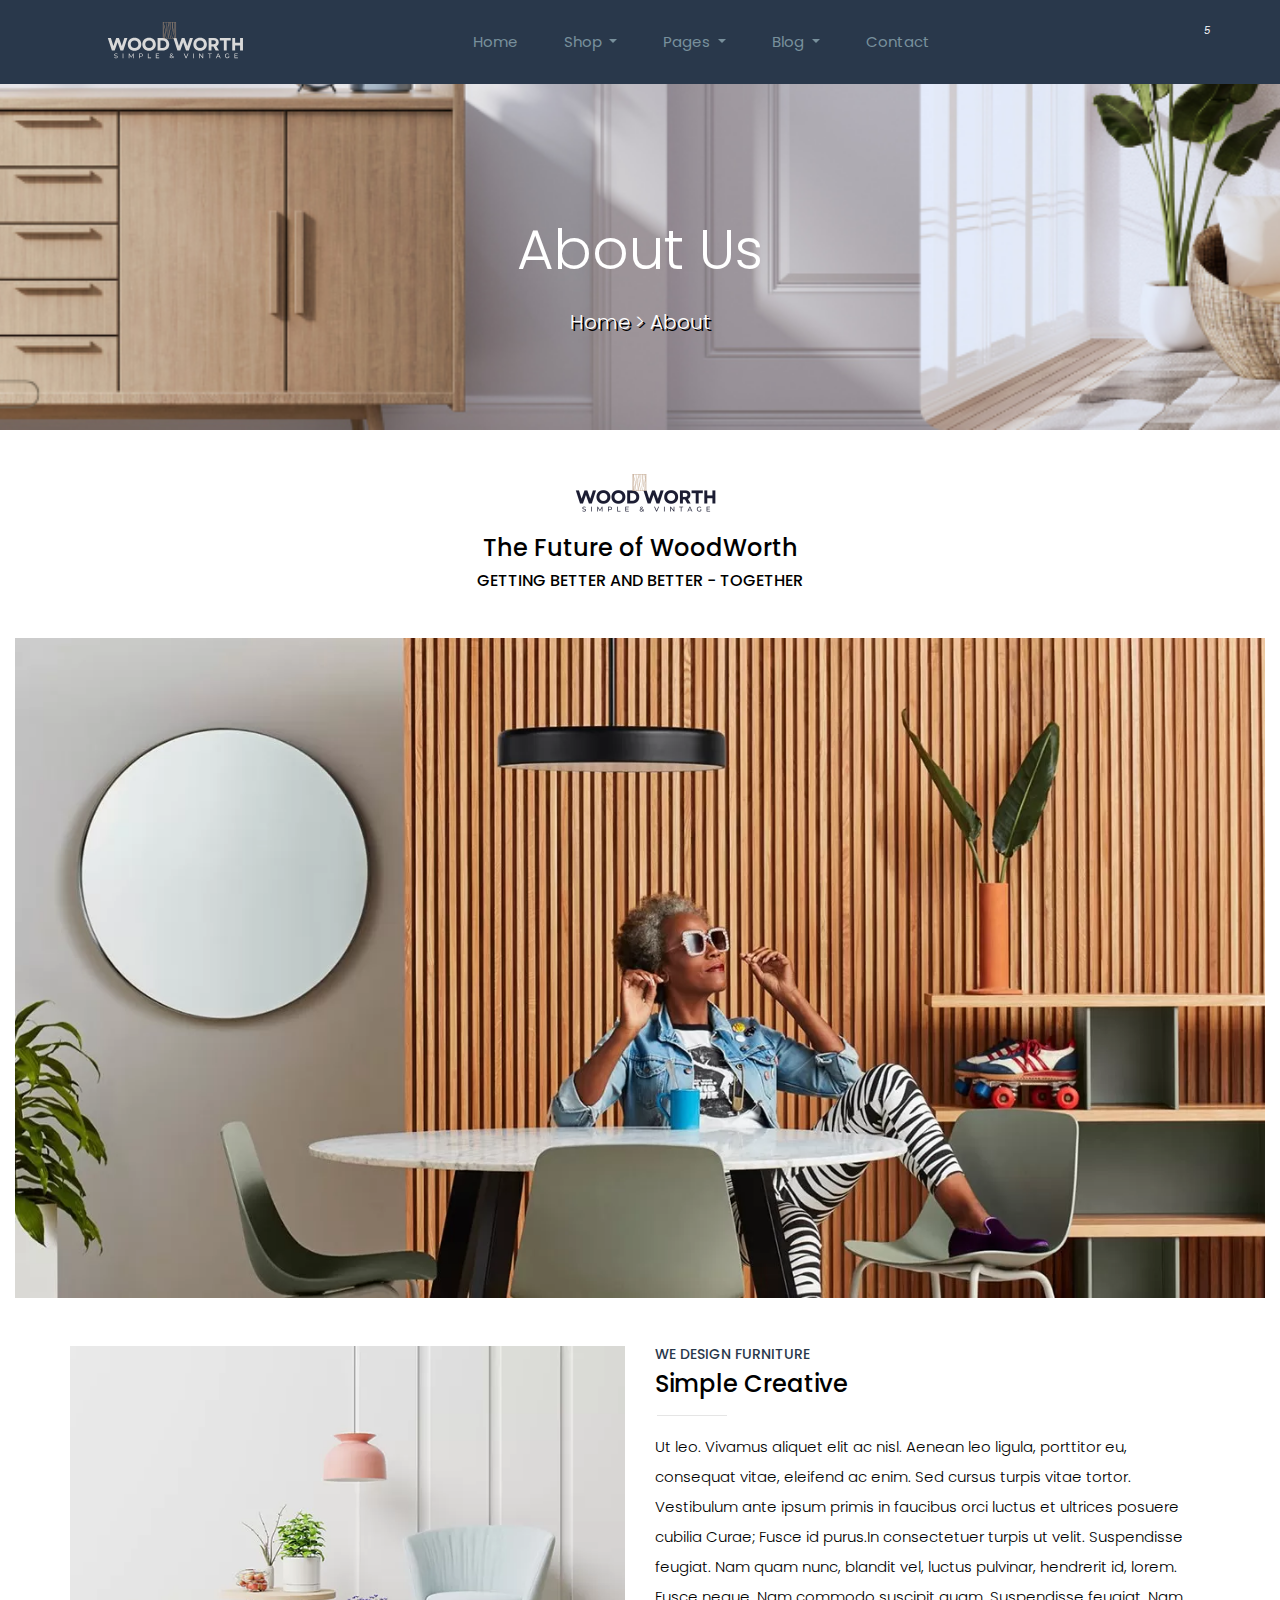
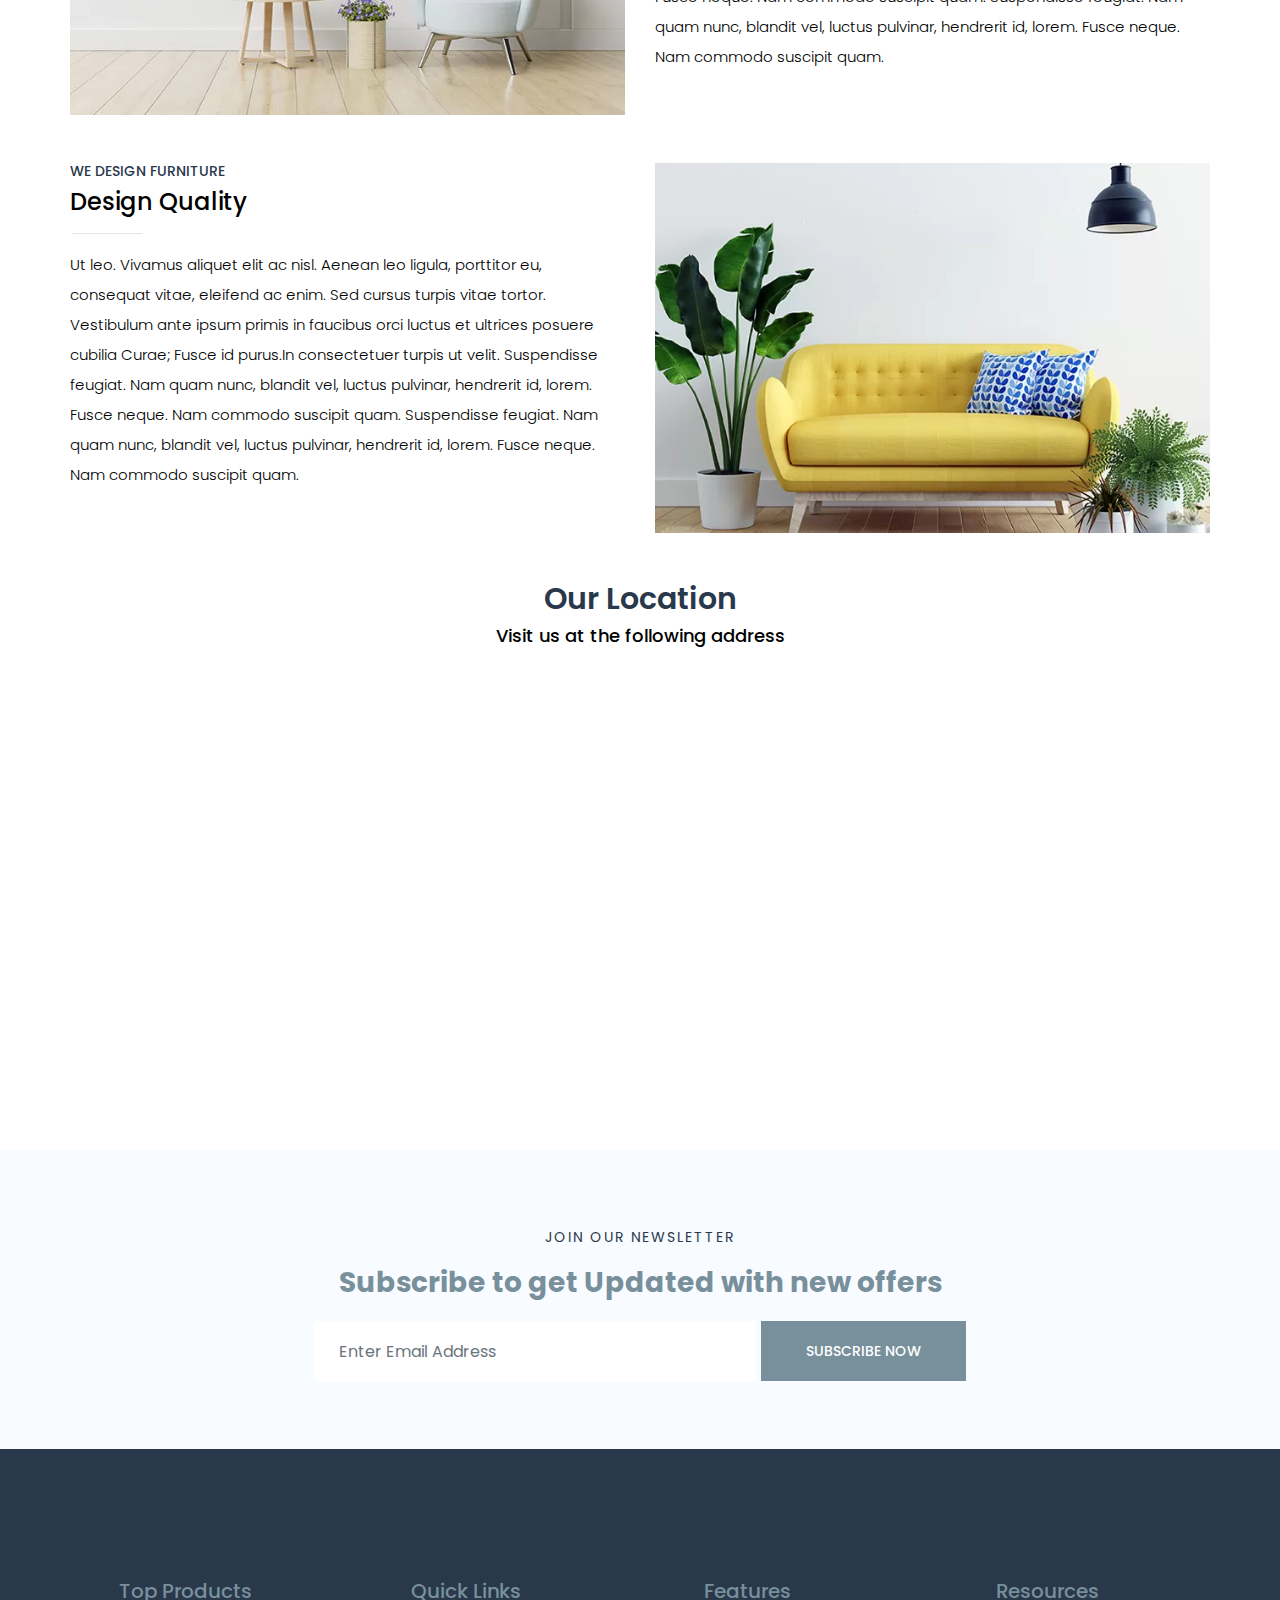
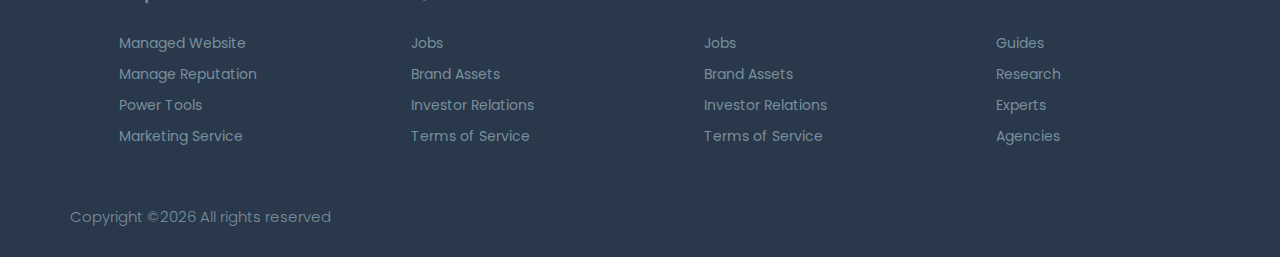
==== about.html @ 153e3b38 "About Page: Made by Mehwish... Css to be cleaned" ====
<!DOCTYPE html>
<html lang="en">
  <head>
    <meta charset="UTF-8" />
    <meta
      name="viewport"
      content="width=device-width, initial-scale=1, shrink-to-fit=no"
    />
    <title>Furni Mart</title>
    <!-- START:: Styles -->
    <link rel="stylesheet" href="assets/css/bootstrap.min.css" />
    <!-- owl carousel CSS -->
    <link rel="stylesheet" href="assets/css/owl.carousel.min.css" />
    <!-- font awesome CSS -->
    <link
      rel="stylesheet"
      href="https://cdnjs.cloudflare.com/ajax/libs/font-awesome/6.4.2/css/all.min.css"
      integrity="sha512-z3gLpd7yknf1YoNbCzqRKc4qyor8gaKU1qmn+CShxbuBusANI9QpRohGBreCFkKxLhei6S9CQXFEbbKuqLg0DA=="
      crossorigin="anonymous"
      referrerpolicy="no-referrer"
    />
    <!-- swiper CSS -->
    <link rel="stylesheet" href="assets/css/slick.css" />
    <!-- style CSS -->
    <link rel="stylesheet" href="assets/css/style.css" />
    <!-- END:: Styles -->
    <style>
      .banner {
        background-image: url('breadcrumb1.png.png');
        background-size: cover;
        color: #fff;
        text-align: center;
        padding: 100px 0;
        width: 100%;
        height: 30vh;
        display: flex;
        flex-direction: column;
        justify-content: center;
      }
  
      .second-banner {
        margin-left: 0;
      }
  
      .second-banner img {
        max-width: 100%;
        height: auto;
      }
  
      .logo {
        max-width: 300px;
        max-height: 200px;
        margin: 20px auto;
      }
  
      .image-hover:hover {
        opacity: 0.8;
        transform: scale(0.95);
        transition: opacity 0.3s ease-in-out, transform 0.3s ease-in-out;
      }
    </style>
  </head>
  <body>
    <!--START::Nav Section-->
    <header class="main_menu home_menu">
      <div class="container">
        <div class="row align-items-center">
          <div class="col-lg-12">
            <nav class="navbar navbar-expand-lg navbar-light">
              <a class="navbar-brand" href="index.html">
                <img src="assets/images/logo.svg" alt="logo" />
              </a>
              <button class="navbar-toggler" type="button" data-toggle="collapse"
                data-target="#navbarSupportedContent"
                aria-controls="navbarSupportedContent"
                aria-expanded="false"
                aria-label="Toggle navigation"
              >
                <span class="menu_icon"><i  style="color: #78909c;" class="fas fa-bars"></i></span>
              </button>

              <div
                class="collapse navbar-collapse main-menu-item"
                id="navbarSupportedContent"
              >
                <ul class="navbar-nav">
                  <li class="nav-item">
                    <a class="nav-link" href="index.html">Home</a>
                  </li>
                  <li class="nav-item dropdown">
                    <a
                      class="nav-link dropdown-toggle"
                      href="blog.html"
                      id="navbarDropdown_1"
                      role="button"
                      data-toggle="dropdown"
                      aria-haspopup="true"
                      aria-expanded="false"
                    >
                      Shop
                    </a>
                    <div
                      class="dropdown-menu"
                      aria-labelledby="navbarDropdown_1"
                    >
                      <a class="dropdown-item" href="category.html">
                        shop category</a
                      >
                      <a class="dropdown-item" href="single-product.html"
                        >product details</a
                      >
                    </div>
                  </li>
                  <li class="nav-item dropdown">
                    <a
                      class="nav-link dropdown-toggle"
                      href="blog.html"
                      id="navbarDropdown_3"
                      role="button"
                      data-toggle="dropdown"
                      aria-haspopup="true"
                      aria-expanded="false"
                    >
                      pages
                    </a>
                    <div
                      class="dropdown-menu"
                      aria-labelledby="navbarDropdown_2"
                    >
                      <a class="dropdown-item" href="login.html"> login</a>
                      <a class="dropdown-item" href="tracking.html">tracking</a>
                      <a class="dropdown-item" href="checkout.html"
                        >product checkout</a
                      >
                      <a class="dropdown-item" href="cart.html"
                        >shopping cart</a
                      >
                      <a class="dropdown-item" href="confirmation.html"
                        >confirmation</a
                      >
                      <a class="dropdown-item" href="elements.html">elements</a>
                    </div>
                  </li>
                  <li class="nav-item dropdown">
                    <a
                      class="nav-link dropdown-toggle"
                      href="blog.html"
                      id="navbarDropdown_2"
                      role="button"
                      data-toggle="dropdown"
                      aria-haspopup="true"
                      aria-expanded="false"
                    >
                      blog
                    </a>
                    <div
                      class="dropdown-menu"
                      aria-labelledby="navbarDropdown_2"
                    >
                      <a class="dropdown-item" href="blog.html"> blog</a>
                      <a class="dropdown-item" href="single-blog.html">Single blog</a>
                    </div>
                  </li>

                  <li class="nav-item">
                    <a class="nav-link" href="contact.html">Contact</a>
                  </li>
                </ul>
              </div>
              <div class="hearer_icon d-flex">
                <a id="search_1" href="#"><i style="color: #78909c" class="fa-solid fa-magnifying-glass"></i></a>
                <a href="wishlist.html"><i style="color: #78909c" class="fa-regular fa-heart"></i></a>
                <div class="dropdown cart">
                  <a
                    class="dropdown-toggle"
                    href="cart.html"
                    id="navbarDropdown3"
                    role="button"
                    data-toggle="dropdown"
                    aria-haspopup="true"
                    aria-expanded="false"
                  >
                    <i style="color: #78909c" class="fas fa-cart-plus"></i>
                  </a>
                </div>
              </div>
            </nav>
          </div>
        </div>
      </div>
      <div class="search_input" id="search_input_box">
        <div class="container">
          <form class="d-flex justify-content-between search-inner">
            <input
              type="text"
              class="form-control"
              id="search_input"
              placeholder="Search Here"
            />
            <button type="submit" class="btn"></button>
            <span id="close_search" title="Close Search">
              <i class="fa-solid fa-xmark"></i>
            </span>
          </form>
        </div>
      </div>
    </header>
    <!-- END::Nav Section-->

    <!-- START: Contact Section -->
    <section class="margin-top-responsive">
      <div class="contact-section-header col-lg-12 col-sm-12 mb-4">
        <h2 class="display-4">About Us</h2>
        <p class="lead" style="color: #fff; text-shadow: 2px 2px black;">Home > About</p>
      </div>
    </section>
    <!-- START: Contact Section -->

    <!-- START:: About Section -->
    <section class="about-section mb-5">
      <!-- Logo -->
      <div class="container text-center mt-4">
        <img src="assets/images/logo2.png" alt="Logo" class="logo">
        <h3>The Future of WoodWorth</h3>
        <h5>GETTING BETTER AND BETTER - TOGETHER</h5>
      </div>

      <!-- Second Banner Section -->
      <div class="second-banner mt-5 mb-5">
        <div class="container-fluid">
          <!-- Add the "image-hover" class to the images you want to have the hover effect -->
          <img src="assets/images/about1-1.jpg.webp" class="image-hover">
        </div>
      </div>

      <!-- New Section with Picture on the Left and Content on the Right -->
      <div class="container mt-5 mb-5">
        <div class="row">
          <div class="col-md-6">
            <!-- "image-hover" class to the images you want to have the hover effect -->
            <img src="assets/images/about1-2-1.jpg.webp" alt="Picture" class="img-fluid image-hover">
          </div>
          <div class="col-md-6">
            <h6 style="color: #29384B;">WE DESIGN FURNITURE</h6>
            <h3>Simple Creative</h3>
            <hr style="color: black; width: 5em; margin-left: 2px; font-weight: bold;">
            <p>Ut leo. Vivamus aliquet elit ac nisl. Aenean leo ligula, porttitor eu, consequat vitae, eleifend ac enim.
              Sed cursus turpis vitae tortor. Vestibulum ante ipsum primis in faucibus orci luctus et ultrices posuere
              cubilia Curae; Fusce id purus.In consectetuer turpis ut velit. Suspendisse feugiat. Nam quam nunc, blandit
              vel, luctus pulvinar, hendrerit id, lorem. Fusce neque. Nam commodo suscipit quam.

              Suspendisse feugiat. Nam quam nunc, blandit vel, luctus pulvinar, hendrerit id, lorem. Fusce neque. Nam
              commodo suscipit quam.</p>
          </div>
        </div>
      </div>

      <!-- Third Content Section -->
      <div class="container mt-7 mb-7">
        <div class="row">
          <div class="col-md-6">
            <h6 style="color: #29384B;">WE DESIGN FURNITURE</h6>
            <h3>Design Quality</h3>
            <hr style="color: black; width: 5em; margin-left: 2px; font-weight: bold;">
            <p>Ut leo. Vivamus aliquet elit ac nisl. Aenean leo ligula, porttitor eu, consequat vitae, eleifend ac enim.
              Sed cursus turpis vitae tortor. Vestibulum ante ipsum primis in faucibus orci luctus et ultrices posuere
              cubilia Curae; Fusce id purus.In consectetuer turpis ut velit. Suspendisse feugiat. Nam quam nunc, blandit
              vel, luctus pulvinar, hendrerit id, lorem. Fusce neque. Nam commodo suscipit quam.
    
              Suspendisse feugiat. Nam quam nunc, blandit vel, luctus pulvinar, hendrerit id, lorem. Fusce neque. Nam
              commodo suscipit quam.</p>
          </div>
          <div class="col-md-6">
            <!-- Add the "image-hover" class to the images you want to have the hover effect -->
            <img src="assets/images/about1-3.jpg.webp" alt="Picture" class="img-fluid image-hover">
          </div>
        </div>
      </div>

      <!-- Fourth Content Section (Map Section) -->
      <div class="container mt-5 mb-5">
        <div class="row">
          <div class="col-md-12 text-center">
            <h2 style="color: #29384B;">Our Location</h2>
            <h4>Visit us at the following address</h4>
          </div>
        </div>
        <div class="row mt-3">
          <div class="col-md-6 mb-4">
            <iframe
              src="https://www.google.com/maps/embed?pb=!1m18!1m12!1m3!1d4967.865308490466!2d-0.024290844705197046!3d51.496103327804384!2m3!1f0!2f0!3f0!3m2!1i1024!2i768!4f13.1!3m3!1m2!1s0x487602c0671641a1%3A0x266a92454825f03e!2s10%2C%2016%20Tiller%20Rd%2C%20London%20E14%208PX%2C%20UK!5e0!3m2!1sen!2s!4v1701078741032!5m2!1sen!2s"
              width="100%" height="400" style="border:0;" allowfullscreen="" loading="lazy"
              referrerpolicy="no-referrer-when-downgrade"></iframe>
          </div>
          <div class="col-md-6 mb-4">
            <iframe
              src="https://www.google.com/maps/embed?pb=!1m18!1m12!1m3!1d4967.865308490466!2d-0.024290844705197046!3d51.496103327804384!2m3!1f0!2f0!3f0!3m2!1i1024!2i768!4f13.1!3m3!1m2!1s0x487602c0671641a1%3A0x266a92454825f03e!2s10%2C%2016%20Tiller%20Rd%2C%20London%20E14%208PX%2C%20UK!5e0!3m2!1sen!2s!4v1701078741032!5m2!1sen!2s"
              width="100%" height="400" style="border:0;" allowfullscreen="" loading="lazy"
              referrerpolicy="no-referrer-when-downgrade"></iframe>
          </div>
        </div>
      </div>

    </section>
    <!-- END:: About Section -->

    <!-- START:: News Letter -->
    <section class="subscribe_area">
      <div class="container">
          <div class="row justify-content-center">
              <div class="col-lg-7">
                  <div class="subscribe_area_text text-center">
                      <h5>Join Our Newsletter</h5>
                      <h2>Subscribe to get Updated with new offers</h2>
                      <div class="input-group newsletter-container">
                          <input type="text" class="form-control newsletter-input" placeholder="enter email address" aria-label="Recipient's username" aria-describedby="basic-addon2" style="color: black;">
                          <div class="input-group-append newsletter-btn">
                              <a href="#" id="basic-addon2">Subscribe now</a>
                          </div>
                      </div>
                  </div>
              </div>
          </div>
      </div>
    </section>
    <!-- END:: News Letter -->
    
    <!-- START:: Footer -->
    <footer class="footer_part">
        <div class="container">
            <div class="row justify-content-around">
                <div class="col-lg-2 col-md-4 col-sm-6">
                    <div class="single_footer_part">
                        <h4>Top Products</h4>
                        <ul class="list-unstyled">
                            <li><a href="">Managed Website</a></li>
                            <li><a href="">Manage Reputation</a></li>
                            <li><a href="">Power Tools</a></li>
                            <li><a href="">Marketing Service</a></li>
                        </ul>
                    </div>
                </div>
                <div class="col-lg-2 col-md-4 col-sm-6">
                    <div class="single_footer_part">
                        <h4>Quick Links</h4>
                        <ul class="list-unstyled">
                            <li><a href="">Jobs</a></li>
                            <li><a href="">Brand Assets</a></li>
                            <li><a href="">Investor Relations</a></li>
                            <li><a href="">Terms of Service</a></li>
                        </ul>
                    </div>
                </div>
                <div class="col-lg-2 col-md-4 col-sm-6">
                    <div class="single_footer_part">
                        <h4>Features</h4>
                        <ul class="list-unstyled">
                            <li><a href="">Jobs</a></li>
                            <li><a href="">Brand Assets</a></li>
                            <li><a href="">Investor Relations</a></li>
                            <li><a href="">Terms of Service</a></li>
                        </ul>
                    </div>
                </div>
                <div class="col-lg-2 col-md-4 col-sm-6">
                    <div class="single_footer_part">
                        <h4>Resources</h4>
                        <ul class="list-unstyled">
                            <li><a href="">Guides</a></li>
                            <li><a href="">Research</a></li>
                            <li><a href="">Experts</a></li>
                            <li><a href="">Agencies</a></li>
                        </ul>
                    </div>
                </div>
                
            </div>
            
        </div>
        <div class="copyright_part">
            <div class="container">
                <div class="row">
                    <div class="col-lg-8">
                        <div class="copyright_text">
                            <P>Copyright &copy;<script>document.write(new Date().getFullYear());</script> All rights reserved</P>
                        </div>
                    </div>
                    <div class="col-lg-4 col-md-4">
                        <div class="footer_icon social_icon">
                            <ul class="list-unstyled">
                                <li><a href="#" class="single_social_icon"><i class="fab fa-facebook-f"></i></a></li>
                                <li><a href="#" class="single_social_icon"><i class="fab fa-twitter"></i></a></li>
                                <li><a href="#" class="single_social_icon"><i class="fas fa-globe"></i></a></li>
                            </ul>
                        </div>
                    </div>
                </div>
            </div>
        </div>
    </footer>
    <!-- END:: Footer -->

    <!-- START:: JS -->
    <script src="assets/js/jquery-1.12.1.min.js"></script>
    <!-- popper js -->
    <script src="assets/js/popper.min.js"></script>
    <!-- bootstrap js -->
    <script src="assets/js/bootstrap.min.js"></script>
    <!-- easing js -->
    <script src="assets/js/jquery.magnific-popup.js"></script>
    <!-- particles js -->
    <script src="assets/js/owl.carousel.min.js"></script>
    <script src="assets/js/jquery.nice-select.min.js"></script>
    <!-- slick js -->
    <script src="assets/js/slick.min.js"></script>
    <script src="assets/js/jquery.counterup.min.js"></script>
    <script src="assets/js/jquery.ajaxchimp.min.js"></script>
    <script src="assets/js/jquery.form.js"></script>
    <script src="assets/js/jquery.validate.min.js"></script>
    <!-- custom js -->
    <script src="assets/js/custom.js"></script>

    <script src="https://cdn.jsdelivr.net/npm/@popperjs/core@2.11.8/dist/umd/popper.min.js" integrity="sha384-I7E8VVD/ismYTF4hNIPjVp/Zjvgyol6VFvRkX/vR+Vc4jQkC+hVqc2pM8ODewa9r" crossorigin="anonymous" ></script>
    <script src="https://cdn.jsdelivr.net/npm/bootstrap@5.3.2/dist/js/bootstrap.min.js" integrity="sha384-BBtl+eGJRgqQAUMxJ7pMwbEyER4l1g+O15P+16Ep7Q9Q+zqX6gSbd85u4mG4QzX+" crossorigin="anonymous" ></script>
    
    <script src="https://code.jquery.com/jquery-3.6.4.min.js"></script>
    <!-- END:: JS -->
  </body>
</html>
---- assets/css/style.css ----
@import url("https://fonts.googleapis.com/css?family=Poppins:300,400,500,600,700,800&display=swap");

*{
  margin: 0;
  padding: 0;
  box-sizing: border-box;
}
/* START: My Styles */
:root {
  --textColor: #78909c;
  --bgColor: #29384B;
}

html, body{
  overflow-x: hidden;
}
i {
  color: var(--textColor);
}

.slider-banner-btn:hover {
  background-color: var(--textColor);
  color: white;
}

.mycrousel {
  margin-top: 80px;
}

.slider-banner-btn {
  color: var(--textColor);
  border: 1px solid var(--textColor);
  padding: 15px 5px;
}

.slider-banner-btn-div {
  position: absolute;
  top: 62%;
  left: 8.5%;
  transform: translate(-50%, -50%);
}

.offer_text h2{
  color: var(--textColor);
}

/* START: connect us */

.u-layout-row{
  width: 100%;
  display: flex;
  justify-content: space-evenly;
  gap: 8px;
  padding: 70px 0;
  flex-wrap: wrap;
}

.home-connect {
  background-image: url(https://websitedemos.net/furniture-store-04/wp-content/uploads/sites/155/2021/01/footer-bg.jpg);
  padding: 80px 30px;
}

.home-connect h3 {
    font-size: 21px;
    color: white;
    font-weight: 400;
    margin-bottom: 1em;
    line-height: 1.5;
    text-align: center;  
}

.connections {
    display: flex;
    justify-content: center;
    gap: 8px;
    flex-wrap: wrap;
  }

  .connect-button {
        padding: 13px;
        background-color: #78909C;
        color: white;
        border: 0;
        outline: 0;
        flex-wrap: wrap;
  }

  .connect-button:hover {
            background-color: #607d8b;
  }
/* END: connect us */

/* .carousel-inner .carousel-item {
  transition: -webkit-transform 3s ease;
  transition: transform 3s ease;
  transition: transform 3s ease, -webkit-transform 3s ease;
} */

.sales-banners-section{
  padding: 10px 0;
  display: flex;
  gap: 2rem;
  justify-content: center;
  flex-wrap: wrap;
}

.sales-carousel{
  background-color: transparent;
  color: transparent;
}

.newsletter-btn{
  display: flex;
  justify-content: center;
  align-items: center;
  margin-left: 5px;
}
.newsletter-btn a{
  cursor: pointer;
  height: 60px;
  padding: 20px 45px;
  border: 0px solid transparent;
  background-color: var(--textColor);
  color: #fff;
  font-size: 14px;
  font-weight: 500;
  text-transform: uppercase;
}

@media (max-width: 1024px){
  .slider-banner-btn {
    padding: 15px 5px;
  }
  
  .slider-banner-btn-div {
    position: absolute;
    top: 62%;
    left: 10%;
    transform: translate(-50%, -50%);
  }

  .carousel-inner .carousel-item {
    transition: -webkit-transform 5s ease;
    transition: transform 5s ease;
    transition: transform 5s ease, -webkit-transform 5s ease;
  }
}

@media (max-width: 991px) {
  .mycrousel {
    margin-top: 70px;
  }
}

@media (max-width: 768px) {
  .mycrousel {
    margin-top: 60px;
  }
  
  .slider-banner-btn-div {
    position: absolute;
    top: 64%;
    left: 11%;
    transform: translate(-50%, -50%);
  }

  .main-menu-item{
    margin-top: -3px;
  }
}

@media (max-width: 698px) {
  
  .slider-banner-btn {
    padding: 10px;
  }
}

@media (max-width: 425px) {
  .slider-banner-btn {
    font-size: 12px;
    padding: 5px 5px;
  }
  
  .slider-banner-btn-div {
    position: absolute;
    top: 65%;
    left: 15%;
    transform: translate(-50%, -50%);
  }

  .carousel-inner .carousel-item {
    transition: -webkit-transform 7s ease;
    transition: transform 7s ease;
    transition: transform 7s ease, -webkit-transform 7s ease;
  }

  .offer_img{
    display: flex;
    justify-content: center;
  }

  .offer_img img{
    width: 70%;
  }

  .newsletter-btn{
    display: flex;
    justify-content: center;
    align-items: center;
    margin-top: 10px !important;
  }

  .newsletter-btn a{
    cursor: pointer;
    height: 40px;
    padding: 14px 25px;
    background-color: var(--textColor);
    color: #fff;
    font-size: 11px;
    font-weight: 500;
    text-transform: uppercase;
  }

  .newsletter-input{
    height: 45px !important;
    font-size: 15px !important;
  }

  .main-menu-item{
    margin-top: -11px;
  }
}

@media (max-width: 375px){
  .slider-banner-btn-div {
    position: absolute;
    top: 66%;
    left: 16.5%;
    transform: translate(-50%, -50%);
  }
  .sales-banners-section{
    padding: 10px;
  }
  .sales-banners-section >div:nth-of-type(2){
    margin-top: -20px;
  }
  .sales-banners-section >div:nth-of-type(3){
    margin-top: -20px;
  }

}

@media (max-width: 320px) {
  .slider-banner-btn {
    font-size: 10px;
    padding: 5px 5px;
  }
  
  .slider-banner-btn-div {
    position: absolute;
    top: 67%;
    left: 17%;
    transform: translate(-50%, -50%);
  }

  .newsletter-btn{
    display: flex;
    justify-content: center;
    align-items: center;
    margin-top: 10px;
  }
  .newsletter-btn a{
    cursor: pointer;
    height: 40px;
    padding: 14px 30px;
    border-radius: 5px;
    background-color: var(--textColor);
    color: #fff;
    font-size: 11px;
    font-weight: 500;
    text-transform: uppercase;
  }
}

.faq-item h5 button, .card-header h2 button{
  color: var(--textColor);
}

.card-header h2 button{
  font-weight: 700;
}

.collapse p{
  padding: 0 14px;
}

.btn-link {
  color: var(--textColor) !important;
}

.btn-link:hover{
  color: var(--bgColor) !important;
}

/* Checkout page */
.returning-customer{
  border-top: 5px solid var(--textColor);
  background-color: #f7f6f7;
}
.returning-customer a{
  text-decoration: none; 
  color: var(--textColor); 
  font-weight: 700;
}
.returning-customer a:hover{
  text-decoration: none; 
  color: var(--bgColor); 
  font-weight: 700;
}

/* END: My Styles */
/* .btn_2,
.form-contact .form-group .btn_1 i {
  background-image: linear-gradient(16deg, #ff005a 0%, #ff5d2d 64%, #ffba00 100%);
} */


.form-contact .form-group .btn_1 {
  background-image: linear-gradient(to left, #fff 0%, #fff 51%, #fff 100%);
}

body {
  font-family: "Poppins", sans-serif;
  padding: 0;
  margin: 0;
  font-size: 14px;
}


.message_submit_form:focus {
  outline: none;
  color: white;
}


input:hover,
input:focus {
  outline: none !important;
  color: white;
}


.gray_bg {
  background-color: #ecfdff;
}


.section_padding {
  padding: 120px 0px;
}

@media only screen and (min-width: 992px) and (max-width: 1200px) {

  .section_padding {
    padding: 100px 0px;
  }
}

@media only screen and (min-width: 768px) and (max-width: 991px) {

  .section_padding {
    padding: 70px 0px;
  }
}

@media (max-width: 576px) {

  .section_padding {
    padding: 70px 0px;
  }
}

@media only screen and (min-width: 576px) and (max-width: 767px) {

  .section_padding {
    padding: 70px 0px;
  }
}


.single_padding_top {
  padding-top: 140px !important;
}

@media only screen and (min-width: 992px) and (max-width: 1200px) {

  .single_padding_top {
    padding-top: 70px !important;
  }
}

@media only screen and (min-width: 768px) and (max-width: 991px) {

  .single_padding_top {
    padding-top: 70px !important;
  }
}

@media (max-width: 576px) {

  .single_padding_top {
    padding-top: 70px !important;
  }
}

@media only screen and (min-width: 576px) and (max-width: 767px) {

  .single_padding_top {
    padding-top: 100px !important;
  }
}


.padding_top {
  padding-top: 140px;
}

@media only screen and (min-width: 992px) and (max-width: 1200px) {

  .padding_top {
    padding-top: 100px;
  }
}

@media only screen and (min-width: 768px) and (max-width: 991px) {

  .padding_top {
    padding-top: 70px;
  }
}

@media (max-width: 576px) {

  .padding_top {
    padding-top: 70px;
  }
}

@media only screen and (min-width: 576px) and (max-width: 767px) {

  .padding_top {
    padding-top: 70px;
  }
}


a {
  text-decoration: none;
  -webkit-transition: 0.5s;
  transition: 0.5s;
}


a:hover {
  outline: none;
  text-decoration: none;
}


h1,
h2,
h3,
h4,
h5,
h6 {
  color: #000;
  font-family: "Poppins", sans-serif;
  -webkit-transition: 0.5s;
  transition: 0.5s;
}


p {
  font-family: "Poppins", sans-serif;
  line-height: 2;
  font-size: 15px;
  margin-bottom: 0px;
  color: #000;
  font-weight: 300;
}


h2 {
  font-size: 44px;
  line-height: 28px;
  color: #1a1a1a;
  font-weight: 600;
  line-height: 1.222;
}

@media (max-width: 576px) {

  h2 {
    font-size: 22px;
    line-height: 25px;
  }
}

@media only screen and (min-width: 576px) and (max-width: 767px) {

  h2 {
    font-size: 24px;
    line-height: 25px;
  }
}


h3 {
  font-size: 24px;
  line-height: 25px;
}

@media (max-width: 576px) {

  h3 {
    font-size: 20px;
  }
}


h5 {
  font-size: 18px;
  line-height: 22px;
}


img {
  max-width: 100%;
}


a:focus,
.button:focus,
button:focus,
.btn:focus {
  text-decoration: none;
  outline: none;
  box-shadow: none;
  -webkit-transition: 1s;
  transition: 1s;
  color: white;
}


.section_tittle {
  margin-bottom: 80px;
}

@media (max-width: 991px) {

  .section_tittle {
    margin-bottom: 20px;
  }
}

@media only screen and (min-width: 992px) and (max-width: 1200px) {

  .section_tittle {
    margin-bottom: 40px;
  }
}


.section_tittle h2 {
  font-size: 36px;
  color: var(--textColor);
  line-height: 27px;
  font-weight: 700;
  position: relative;
  margin-bottom: 28px;
}

@media (max-width: 576px) {

  .section_tittle h2 {
    font-size: 25px;
    line-height: 35px;
    margin-bottom: 15px;
  }
}

@media only screen and (min-width: 576px) and (max-width: 767px) {

  .section_tittle h2 {
    font-size: 25px;
    line-height: 35px;
    margin-bottom: 15px;
  }
}

@media only screen and (min-width: 768px) and (max-width: 991px) {

  .section_tittle h2 {
    font-size: 30px;
    line-height: 40px;
    margin-bottom: 15px;
  }
}

@media only screen and (min-width: 992px) and (max-width: 1200px) {

  .section_tittle h2 {
    font-size: 35px;
    line-height: 40px;
  }
}


.section_tittle p {
  color: #556172;
  text-transform: capitalize;
  line-height: 30px;
  font-family: "Poppins", sans-serif;
}

@media (max-width: 576px) {

  .section_tittle p {
    margin-bottom: 10px;
  }
}

@media only screen and (min-width: 576px) and (max-width: 767px) {

  .section_tittle p {
    margin-bottom: 10px;
  }
}

@media only screen and (min-width: 768px) and (max-width: 991px) {

  .section_tittle p {
    margin-bottom: 10px;
  }
}

@media only screen and (min-width: 992px) and (max-width: 1200px) {

  .section_tittle p {
    margin-bottom: 10px;
  }
}


ul {
  list-style: none;
  margin: 0;
  padding: 0;
}


.mb_110 {
  margin-bottom: 110px;
}

@media (max-width: 576px) {

  .mb_110 {
    margin-bottom: 220px;
  }
}


.mt_130 {
  margin-top: 130px;
}

@media (max-width: 576px) {

  .mt_130 {
    margin-top: 70px;
  }
}

@media only screen and (min-width: 576px) and (max-width: 767px) {

  .mt_130 {
    margin-top: 70px;
  }
}

@media only screen and (min-width: 768px) and (max-width: 991px) {

  .mt_130 {
    margin-top: 70px;
  }
}

@media only screen and (min-width: 992px) and (max-width: 1200px) {

  .mt_130 {
    margin-top: 70px;
  }
}


.mb_130 {
  margin-bottom: 140px;
}

@media (max-width: 991px) {

  .mb_130 {
    margin-bottom: 70px;
  }
}

@media only screen and (min-width: 992px) and (max-width: 1200px) {

  .mb_130 {
    margin-bottom: 100px;
  }
}


.padding_less_40 {
  margin-bottom: -50px;
}


.z_index {
  z-index: 9 !important;
  position: relative;
}

@media only screen and (min-width: 1200px) and (max-width: 3640px) {

  .container {
    max-width: 1170px;
  }
}

@media (max-width: 1200px) {

  [class*="hero-ani-"] {
    display: none !important;
  }
}


.form-control:focus {
  color: #495057;
  background-color: #fff;
  border-color: #dddddd;
  outline: 0;
  box-shadow: none;
  color: white;
}


.pageination .page-link {
  border: 0px solid transparent;
  font-weight: 500;
  font-size: 18px;
  color: #979797;
  padding: 10px 8px;
}


.pageination .page-link:hover {
  background-color: transparent;
  color: #000;
}


.pageination i {
  font-size: 12px;
}


/* Main Button Area css
============================================================================================ */

.submit_btn {
  width: auto;
  display: inline-block;
  background: #fff;
  padding: 0px 50px;
  color: #fff;
  font-size: 13px;
  font-weight: 500;
  line-height: 50px;
  border-radius: 5px;
  outline: none !important;
  box-shadow: none !important;
  text-align: center;
  border: 1px solid #edeff2;
  cursor: pointer;
  -webkit-transition: 0.5s;
  transition: 0.5s;
}


.submit_btn:hover {
  background: transparent;
}


.btn_1 {
  display: inline-block;
  padding: 9px 42px;
  border-radius: 50px;
  background-color: #ecfdff;
  font-size: 15px;
  font-weight: 700;
  color: #333;
  -webkit-transition: 0.5s;
  transition: 0.5s;
}


.btn_1:hover {
  background-color: #ff3368;
  color: #fff;
}


.btn_3 {
  display: inline-block;
  padding: 9px 42px;
  border-radius: 5px;
  background-color: var(--bgColor);
  border: 1px solid var(--bgColor);
  font-size: 15px;
  font-weight: 700;
  color: #fff;
  text-transform: uppercase;
  font-weight: 400;
  box-shadow: -1.717px 8.835px 29.76px 2.24px rgba(255, 51, 104, 0.18);
  border: 1px solid --bgColor;
  -webkit-transition: 0.5s;
  transition: 0.5s;
}


.btn_3:hover {
  background-color: transparent;
  color: black;
}


.btn_2 {
  display: inline-block;
  width: 180px;
  height: 60px;
  line-height: 60px;
  text-align: center;
  background-color: var(--bgColor);
  font-size: 15px;
  font-family: "Poppins", sans-serif;
  font-weight: 500;
  color: #fff;
  -o-transition: all .4s ease-in-out;
  -webkit-transition: all .4s ease-in-out;
  transition: all .4s ease-in-out;
  text-transform: capitalize;
  background-size: 200% auto;
  text-transform: uppercase;
}

@media (max-width: 425px){
  .center_btn_2{
    position: absolute;
    left: 50%;
    top: 50%;
    transform: translate(-50%, -50%);
    padding: 30px;
  }
}

.btn_2:hover {
  border: 2px solid var(--textColor) !important;
  background-color: transparent !important;
  color: var(--textColor) !important;
}

@media (max-width: 991px) {

  .btn_2 {
    height: 50px;
    width: 140px;
    line-height: 50px;
  }
}


.btn_4 {
  color: #ff3368;
  font-size: 15px;
  font-weight: 700;
  margin-top: 53px;
  display: inline-block;
  -webkit-transition: 0.5s;
  transition: 0.5s;
}

@media (max-width: 991px) {

  .btn_4 {
    margin-top: 30px;
  }
}


.btn_4 img {
  width: 20px;
  margin-left: 15px;
}



.button {
  display: inline-block;
  border: 1px solid transparent;
  font-size: 15px;
  font-weight: 500;
  padding: 12px 54px;
  border-radius: 4px;
  color: #fff;
  border: 1px solid #edeff2;
  text-transform: uppercase;
  background-color: #ff3368;
  cursor: pointer;
  -webkit-transition: 0.5s;
  transition: 0.5s;
}

@media (max-width: 767px) {

  .button {
    font-size: 13px;
    padding: 9px 24px;
  }
}


.button:hover {
  color: #fff;
}


.button-link {
  letter-spacing: 0;
  color: #3b1d82;
  border: 0;
  padding: 0;
}


.button-link:hover {
  background: transparent;
  color: #3b1d82;
}


.button-header {
  color: #fff;
  border-color: #edeff2;
}


.button-header:hover {
  background: #b8024c;
  color: #fff;
}


.button-contactForm {
  color: #fff;
  border-color: #edeff2;
  padding: 12px 25px;
}

/* End Main Button Area css
============================================================================================ */
/* Start Blog Area css
============================================================================================ */

.latest-blog-area .area-heading {
  margin-bottom: 70px;
}


.blog_area a {
  color: #666666 !important;
  text-decoration: none;
  -webkit-transition: 0.5s;
  transition: 0.5s;
}


.blog_area a:hover,
.blog_area a :hover {
  color: #ff3368;
}


.single-blog {
  overflow: hidden;
  margin-bottom: 30px;
}


.single-blog:hover {
  box-shadow: 0px 10px 20px 0px rgba(42, 34, 123, 0.1);
}


.single-blog .thumb {
  overflow: hidden;
  position: relative;
}


.single-blog .thumb:after {
  content: '';
  position: absolute;
  left: 0;
  top: 0;
  width: 100%;
  height: 100%;
  background: #000;
  opacity: 0;
  -webkit-transition: 0.5s;
  transition: 0.5s;
}


.single-blog h4 {
  border-bottom: 1px solid #dfdfdf;
  padding-bottom: 34px;
  margin-bottom: 25px;
}


.single-blog a {
  font-size: 20px;
  font-weight: 600;
}


.single-blog .date {
  color: #888;
  text-align: left;
  display: inline-block;
  font-size: 13px;
  font-weight: 300;
}


.single-blog .tag {
  text-align: left;
  display: inline-block;
  font-size: 13px;
  font-weight: 300;
  margin-right: 22px;
  position: relative;
}


.single-blog .tag:after {
  content: '';
  position: absolute;
  width: 1px;
  height: 10px;
  background: #acacac;
  right: -12px;
  top: 7px;
}

@media (max-width: 1199px) {

  .single-blog .tag {
    margin-right: 8px;
  }

  .single-blog .tag:after {
    display: none;
  }
}


.single-blog .likes {
  margin-right: 16px;
}

@media (max-width: 800px) {

  .single-blog {
    margin-bottom: 30px;
  }
}


.single-blog .single-blog-content {
  padding: 30px;
}


.single-blog .single-blog-content .meta-bottom p {
  font-size: 13px;
  font-weight: 300;
}


.single-blog .single-blog-content .meta-bottom i {
  color: #edeff2;
  font-size: 13px;
  margin-right: 7px;
}

@media (max-width: 1199px) {

  .single-blog .single-blog-content {
    padding: 15px;
  }
}


.single-blog:hover .thumb:after {
  opacity: .7;
  -webkit-transition: 0.5s;
  transition: 0.5s;
}

@media (max-width: 1199px) {

  .single-blog h4 {
    transition: all 300ms linear 0s;
    border-bottom: 1px solid #dfdfdf;
    padding-bottom: 14px;
    margin-bottom: 12px;
  }

  .single-blog h4 a {
    font-size: 18px;
  }
}


.full_image.single-blog {
  position: relative;
}


.full_image.single-blog .single-blog-content {
  position: absolute;
  left: 35px;
  bottom: 0;
  opacity: 0;
  visibility: hidden;
  -webkit-transition: 0.5s;
  transition: 0.5s;
}

@media (min-width: 992px) {

  .full_image.single-blog .single-blog-content {
    bottom: 100px;
  }
}


.full_image.single-blog h4 {
  -webkit-transition: 0.5s;
  transition: 0.5s;
  border-bottom: none;
  padding-bottom: 5px;
}


.full_image.single-blog a {
  font-size: 20px;
  font-weight: 600;
}


.full_image.single-blog .date {
  color: #fff;
}


.full_image.single-blog:hover .single-blog-content {
  opacity: 1;
  visibility: visible;
  -webkit-transition: 0.5s;
  transition: 0.5s;
}

/* End Blog Area css
============================================================================================ */
/* Latest Blog Area css
============================================================================================ */

.l_blog_item .l_blog_text .date {
  margin-top: 24px;
  margin-bottom: 15px;
}


.l_blog_item .l_blog_text .date a {
  font-size: 12px;
}


.l_blog_item .l_blog_text h4 {
  font-size: 18px;
  border-bottom: 1px solid #eeeeee;
  margin-bottom: 0px;
  padding-bottom: 20px;
  -webkit-transition: 0.5s;
  transition: 0.5s;
}


.l_blog_item .l_blog_text p {
  margin-bottom: 0px;
  padding-top: 20px;
}

/* End Latest Blog Area css
============================================================================================ */
/* Causes Area css
============================================================================================ */

.causes_slider .owl-dots {
  text-align: center;
  margin-top: 80px;
}


.causes_slider {
  height: 14px;
  width: 14px;
  background: #eeeeee;
  display: inline-block;
  margin-right: 7px;
}


.causes_slider {
  margin-right: 0px;
}

.causes_item {
  background: #fff;
}


.causes_item .causes_img {
  position: relative;
}


.causes_item .causes_img .c_parcent {
  position: absolute;
  bottom: 0px;
  width: 100%;
  left: 0px;
  height: 3px;
  background: rgba(255, 255, 255, 0.5);
}


.causes_item .causes_img .c_parcent span {
  width: 70%;
  height: 3px;
  position: absolute;
  left: 0px;
  bottom: 0px;
}


.causes_item .causes_img .c_parcent span:before {
  content: "75%";
  position: absolute;
  right: -10px;
  bottom: 0px;
  color: #fff;
  padding: 0px 5px;
}


.causes_item .causes_text {
  padding: 30px 35px 40px 30px;
}


.causes_item .causes_text h4 {
  font-size: 18px;
  font-weight: 600;
  margin-bottom: 15px;
  cursor: pointer;
}


.causes_item .causes_text p {
  font-size: 14px;
  line-height: 24px;
  font-weight: 300;
  margin-bottom: 0px;
}


.causes_item .causes_bottom a {
  width: 50%;
  border: 1px solid;
  text-align: center;
  float: left;
  line-height: 50px;
  color: #fff;
  font-size: 14px;
  font-weight: 500;
}


.causes_item .causes_bottom a+a {
  border-color: #eeeeee;
  background: #fff;
  font-size: 14px;
}

/* End Causes Area css
============================================================================================ */


.latest_blog_area {
  background: #f9f9ff;
}


.single-recent-blog-post {
  margin-bottom: 30px;
}


.single-recent-blog-post .thumb {
  overflow: hidden;
}


.single-recent-blog-post .thumb img {
  transition: all 0.7s linear;
}


.single-recent-blog-post .details {
  padding-top: 30px;
}


.single-recent-blog-post .details .sec_h4 {
  line-height: 24px;
  padding: 10px 0px 13px;
  transition: all 0.3s linear;
}


.single-recent-blog-post .date {
  font-size: 14px;
  line-height: 24px;
  font-weight: 400;
}


.single-recent-blog-post:hover img {
  transform: scale(1.23) rotate(10deg);
}


.tags .tag_btn {
  font-size: 12px;
  font-weight: 500;
  line-height: 20px;
  border: 1px solid #eeeeee;
  display: inline-block;
  padding: 1px 18px;
  text-align: center;
}


.tags .tag_btn+.tag_btn {
  margin-left: 2px;
}



.blog_categorie_area {
  padding-top: 30px;
  padding-bottom: 30px;
}

@media (min-width: 900px) {

  .blog_categorie_area {
    padding-top: 80px;
    padding-bottom: 80px;
  }
}

@media (min-width: 1100px) {

  .blog_categorie_area {
    padding-top: 120px;
    padding-bottom: 120px;
  }
}


.categories_post {
  position: relative;
  text-align: center;
  cursor: pointer;
}


.categories_post img {
  max-width: 100%;
}


.categories_post .categories_details {
  position: absolute;
  top: 20px;
  left: 20px;
  right: 20px;
  bottom: 20px;
  background: rgba(34, 34, 34, 0.75);
  color: #fff;
  transition: all 0.3s linear;
  display: flex;
  align-items: center;
  justify-content: center;
}


.categories_post .categories_details h5 {
  margin-bottom: 0px;
  font-size: 18px;
  line-height: 26px;
  text-transform: uppercase;
  color: #fff;
  position: relative;
}


.categories_post .categories_details p {
  font-weight: 300;
  font-size: 14px;
  line-height: 26px;
  margin-bottom: 0px;
}


.categories_post .categories_details .border_line {
  margin: 10px 0px;
  background: #fff;
  width: 100%;
  height: 1px;
}


.categories_post:hover .categories_details {
  background: rgba(222, 99, 32, 0.85);
}



.blog_item {
  margin-bottom: 50px;
}


.blog_details {
  padding: 30px 0 20px 10px;
  box-shadow: 0px 10px 20px 0px rgba(221, 221, 221, 0.3);
}

@media (min-width: 768px) {

  .blog_details {
    padding: 60px 30px 35px 35px;
  }
}


.blog_details p {
  margin-bottom: 30px;
}


.blog_details a {
  color: #ff8b23;
}


.blog_details a:hover {
  color: #ff3368 !important;
}


.blog_details h2 {
  font-size: 18px;
  font-weight: 600;
  margin-bottom: 8px;
}

@media (min-width: 768px) {

  .blog_details h2 {
    font-size: 24px;
    margin-bottom: 15px;
  }
}


.blog-info-link li {
  float: left;
  font-size: 14px;
}


.blog-info-link li a {
  color: #999999;
}


.blog-info-link li i,
.blog-info-link li span {
  font-size: 13px;
  margin-right: 5px;
}


.blog-info-link li::after {
  content: "|";
  padding-left: 10px;
  padding-right: 10px;
}


.blog-info-link li:last-child::after {
  display: none;
}


.blog-info-link::after {
  content: "";
  display: block;
  clear: both;
  display: table;
}


.blog_item_img {
  position: relative;
}


.blog_item_img .blog_item_date {
  position: absolute;
  bottom: -10px;
  left: 10px;
  display: block;
  color: #fff;
  background-color: #ff3368;
  padding: 8px 15px;
  border-radius: 5px;
}

@media (min-width: 768px) {

  .blog_item_img .blog_item_date {
    bottom: -20px;
    left: 40px;
    padding: 13px 30px;
  }
}


.blog_item_img .blog_item_date h3 {
  font-size: 22px;
  font-weight: 600;
  color: #fff;
  margin-bottom: 0;
  line-height: 1.2;
}

@media (min-width: 768px) {

  .blog_item_img .blog_item_date h3 {
    font-size: 30px;
  }
}


.blog_item_img .blog_item_date p {
  font-size: 18px;
  margin-bottom: 0;
  color: #fff;
}

@media (min-width: 768px) {

  .blog_item_img .blog_item_date p {
    font-size: 18px;
  }
}


.blog_right_sidebar .widget_title {
  font-size: 20px;
  margin-bottom: 40px;
}


.blog_right_sidebar .widget_title::after {
  content: "";
  display: block;
  padding-top: 15px;
  border-bottom: 1px solid #f0e9ff;
}


.blog_right_sidebar .single_sidebar_widget {
  background: #fbf9ff;
  padding: 30px;
  margin-bottom: 30px;
}


.blog_right_sidebar .search_widget .form-control {
  height: 50px;
  border-color: #f0e9ff;
  font-size: 13px;
  color: #999999;
  padding-left: 20px;
  border-radius: 0;
  border-right: 0;
}


.blog_right_sidebar .search_widget .form-control::placeholder {
  color: #999999;
}


.blog_right_sidebar .search_widget .form-control:focus {
  border-color: #f0e9ff;
  outline: 0;
  box-shadow: none;
  color: white;
}


.blog_right_sidebar .search_widget .input-group button {
  background: #fff;
  border-left: 0;
  border: 1px solid #f0e9ff;
  padding: 4px 15px;
  border-left: 0;
}


.blog_right_sidebar .search_widget .input-group button i,
.blog_right_sidebar .search_widget .input-group button span {
  font-size: 14px;
  color: #999999;
}


.blog_right_sidebar .newsletter_widget .form-control {
  height: 50px;
  border-color: #f0e9ff;
  font-size: 13px;
  color: #999999;
  padding-left: 20px;
  border-radius: 0;
}


.blog_right_sidebar .newsletter_widget .form-control::placeholder {
  color: #999999;
}


.blog_right_sidebar .newsletter_widget .form-control:focus {
  border-color: #f0e9ff;
  outline: 0;
  box-shadow: none;
  color: white;
}


.blog_right_sidebar .newsletter_widget .input-group button {
  background: #fff;
  border-left: 0;
  border: 1px solid #f0e9ff;
  padding: 3px 15px;
  border-left: 0;
}


.blog_right_sidebar .newsletter_widget .input-group button i,
.blog_right_sidebar .newsletter_widget .input-group button span {
  font-size: 14px;
  color: #999999;
}


.blog_right_sidebar .post_category_widget .cat-list li {
  border-bottom: 1px solid #f0e9ff;
  transition: all 0.3s ease 0s;
  padding-bottom: 12px;
}


.blog_right_sidebar .post_category_widget .cat-list li:last-child {
  border-bottom: 0;
}


.blog_right_sidebar .post_category_widget .cat-list li a {
  font-size: 14px;
  line-height: 20px;
  color: #888888;
}


.blog_right_sidebar .post_category_widget .cat-list li a p {
  margin-bottom: 0px;
}


.blog_right_sidebar .post_category_widget .cat-list li+li {
  padding-top: 15px;
}


.blog_right_sidebar .popular_post_widget .post_item .media-body {
  justify-content: center;
  align-self: center;
  padding-left: 20px;
}


.blog_right_sidebar .popular_post_widget .post_item .media-body h3 {
  font-size: 16px;
  line-height: 20px;
  margin-bottom: 6px;
  transition: all 0.3s linear;
}


.blog_right_sidebar .popular_post_widget .post_item .media-body a:hover {
  color: #fff;
}


.blog_right_sidebar .popular_post_widget .post_item .media-body p {
  font-size: 14px;
  line-height: 21px;
  margin-bottom: 0px;
}


.blog_right_sidebar .popular_post_widget .post_item+.post_item {
  margin-top: 20px;
}


.blog_right_sidebar .tag_cloud_widget ul li {
  display: inline-block;
}


.blog_right_sidebar .tag_cloud_widget ul li a {
  display: inline-block;
  border: 1px solid #eeeeee;
  background: #fff;
  padding: 4px 20px;
  margin-bottom: 8px;
  margin-right: 3px;
  transition: all 0.3s ease 0s;
  color: #888888;
  font-size: 13px;
}


.blog_right_sidebar .tag_cloud_widget ul li a:hover {
  background: #ff3368;
  color: #fff !important;
  -webkit-text-fill-color: #fff;
  text-decoration: none;
  -webkit-transition: 0.5s;
  transition: 0.5s;
}


.blog_right_sidebar .instagram_feeds .instagram_row {
  display: flex;
  margin-right: -6px;
  margin-left: -6px;
}


.blog_right_sidebar .instagram_feeds .instagram_row li {
  width: 33.33%;
  float: left;
  padding-right: 6px;
  padding-left: 6px;
  margin-bottom: 15px;
}


.blog_right_sidebar .br {
  width: 100%;
  height: 1px;
  background: #eeeeee;
  margin: 30px 0px;
}


.blog-pagination {
  margin-top: 80px;
}


.blog-pagination .page-link {
  font-size: 14px;
  position: relative;
  display: block;
  padding: 0;
  text-align: center;
  margin-left: -1px;
  line-height: 45px;
  width: 45px;
  height: 45px;
  border-radius: 0 !important;
  color: #8a8a8a;
  border: 1px solid #f0e9ff;
  margin-right: 10px;
}


.blog-pagination .page-link i,
.blog-pagination .page-link span {
  font-size: 13px;
}


.blog-pagination .page-item.active .page-link {
  background-color: #fbf9ff;
  border-color: #f0e9ff;
  color: #888888;
}


.blog-pagination .page-item:last-child .page-link {
  margin-right: 0;
}



.single-post-area .blog_details {
  box-shadow: none;
  padding: 0;
}


.single-post-area .social-links {
  padding-top: 10px;
}


.single-post-area .social-links li {
  display: inline-block;
  margin-bottom: 10px;
}


.single-post-area .social-links li a {
  color: #cccccc;
  padding: 7px;
  font-size: 14px;
  transition: all 0.2s linear;
}


.single-post-area .blog_details {
  padding-top: 26px;
}


.single-post-area .blog_details p {
  margin-bottom: 20px;
  font-size: 15px;
}


.single-post-area .quote-wrapper {
  background: rgba(130, 139, 178, 0.1);
  padding: 15px;
  line-height: 1.733;
  color: #888888;
  font-style: italic;
  margin-top: 25px;
  margin-bottom: 25px;
}

@media (min-width: 768px) {

  .single-post-area .quote-wrapper {
    padding: 30px;
  }
}


.single-post-area .quotes {
  background: #fff;
  padding: 15px 15px 15px 20px;
  border-left: 2px solid;
}

@media (min-width: 768px) {

  .single-post-area .quotes {
    padding: 25px 25px 25px 30px;
  }
}


.single-post-area .arrow {
  position: absolute;
}


.single-post-area .arrow .lnr {
  font-size: 20px;
  font-weight: 600;
}


.single-post-area .thumb .overlay-bg {
  background: rgba(0, 0, 0, 0.8);
}


.single-post-area .navigation-top {
  padding-top: 15px;
  border-top: 1px solid #f0e9ff;
}


.single-post-area .navigation-top p {
  margin-bottom: 0;
}


.single-post-area .navigation-top .like-info {
  font-size: 14px;
}


.single-post-area .navigation-top .like-info i,
.single-post-area .navigation-top .like-info span {
  font-size: 16px;
  margin-right: 5px;
}


.single-post-area .navigation-top .comment-count {
  font-size: 14px;
}


.single-post-area .navigation-top .comment-count i,
.single-post-area .navigation-top .comment-count span {
  font-size: 16px;
  margin-right: 5px;
}


.single-post-area .navigation-top .social-icons li {
  display: inline-block;
  margin-right: 15px;
}


.single-post-area .navigation-top .social-icons li:last-child {
  margin: 0;
}


.single-post-area .navigation-top .social-icons li i,
.single-post-area .navigation-top .social-icons li span {
  font-size: 14px;
  color: #999999;
}


.single-post-area .blog-author {
  padding: 40px 30px;
  background: #fbf9ff;
  margin-top: 50px;
}

@media (max-width: 600px) {

  .single-post-area .blog-author {
    padding: 20px 8px;
  }
}


.single-post-area .blog-author img {
  width: 90px;
  height: 90px;
  border-radius: 50%;
  margin-right: 30px;
}

@media (max-width: 600px) {

  .single-post-area .blog-author img {
    margin-right: 15px;
    width: 45px;
    height: 45px;
  }
}


.single-post-area .blog-author a {
  display: inline-block;
}


.single-post-area .blog-author a:hover {
  color: #ff3368;
}


.single-post-area .blog-author p {
  margin-bottom: 0;
  font-size: 15px;
}


.single-post-area .blog-author h4 {
  font-size: 16px;
}


.single-post-area .navigation-area {
  border-bottom: 1px solid #eee;
  padding-bottom: 30px;
  margin-top: 55px;
}


.single-post-area .navigation-area p {
  margin-bottom: 0px;
}


.single-post-area .navigation-area h4 {
  font-size: 18px;
  line-height: 25px;
}


.single-post-area .navigation-area .nav-left {
  text-align: left;
}


.single-post-area .navigation-area .nav-left .thumb {
  margin-right: 20px;
  background: #000;
}


.single-post-area .navigation-area .nav-left .thumb img {
  -webkit-transition: 0.5s;
  transition: 0.5s;
}


.single-post-area .navigation-area .nav-left .lnr {
  margin-left: 20px;
  opacity: 0;
  -webkit-transition: 0.5s;
  transition: 0.5s;
}


.single-post-area .navigation-area .nav-left:hover .lnr {
  opacity: 1;
}


.single-post-area .navigation-area .nav-left:hover .thumb img {
  opacity: .5;
}

@media (max-width: 767px) {

  .single-post-area .navigation-area .nav-left {
    margin-bottom: 30px;
  }
}


.single-post-area .navigation-area .nav-right {
  text-align: right;
}


.single-post-area .navigation-area .nav-right .thumb {
  margin-left: 20px;
  background: #000;
}


.single-post-area .navigation-area .nav-right .thumb img {
  -webkit-transition: 0.5s;
  transition: 0.5s;
}


.single-post-area .navigation-area .nav-right .lnr {
  margin-right: 20px;
  opacity: 0;
  -webkit-transition: 0.5s;
  transition: 0.5s;
}


.single-post-area .navigation-area .nav-right:hover .lnr {
  opacity: 1;
}


.single-post-area .navigation-area .nav-right:hover .thumb img {
  opacity: .5;
}

@media (max-width: 991px) {

  .single-post-area .sidebar-widgets {
    padding-bottom: 0px;
  }
}


.comments-area {
  background: transparent;
  border-top: 1px solid #eee;
  padding: 45px 0;
  margin-top: 50px;
}

@media (max-width: 414px) {

  .comments-area {
    padding: 50px 8px;
  }
}


.comments-area h4 {
  margin-bottom: 35px;
  font-size: 18px;
}


.comments-area h5 {
  font-size: 16px;
  margin-bottom: 0px;
}


.comments-area .comment-list {
  padding-bottom: 48px;
}


.comments-area .comment-list:last-child {
  padding-bottom: 0px;
}


.comments-area .comment-list.left-padding {
  padding-left: 25px;
}

@media (max-width: 413px) {

  .comments-area .comment-list .single-comment h5 {
    font-size: 12px;
  }

  .comments-area .comment-list .single-comment .date {
    font-size: 11px;
  }

  .comments-area .comment-list .single-comment .comment {
    font-size: 10px;
  }
}


.comments-area .thumb {
  margin-right: 20px;
}


.comments-area .thumb img {
  width: 70px;
  border-radius: 50%;
}


.comments-area .date {
  font-size: 14px;
  color: #999999;
  margin-bottom: 0;
  margin-left: 20px;
}


.comments-area .comment {
  margin-bottom: 10px;
  color: #777777;
  font-size: 15px;
}


.comments-area .btn-reply {
  background-color: transparent;
  color: #888888;
  padding: 5px 18px;
  font-size: 14px;
  display: block;
  font-weight: 400;
}


.comment-form {
  border-top: 1px solid #eee;
  padding-top: 45px;
  margin-top: 50px;
  margin-bottom: 20px;
}


.comment-form .form-group {
  margin-bottom: 30px;
}


.comment-form h4 {
  margin-bottom: 40px;
  font-size: 18px;
  line-height: 22px;
}


.comment-form .name {
  padding-left: 0px;
}

@media (max-width: 767px) {

  .comment-form .name {
    padding-right: 0px;
    margin-bottom: 1rem;
  }
}


.comment-form .email {
  padding-right: 0px;
}

@media (max-width: 991px) {

  .comment-form .email {
    padding-left: 0px;
  }
}


.comment-form .form-control {
  border: 1px solid #f0e9ff;
  border-radius: 5px;
  height: 48px;
  padding-left: 18px;
  font-size: 13px;
  background: transparent;
}


.comment-form .form-control:focus {
  outline: 0;
  box-shadow: none;
  color: white;
}


.comment-form .form-control::placeholder {
  font-weight: 300;
  color: #999999;
}


.comment-form .form-control::placeholder {
  color: #777777;
}


.comment-form textarea {
  padding-top: 18px;
  border-radius: 12px;
  height: 100% !important;
}


.comment-form ::-webkit-input-placeholder {

  font-size: 13px;
  color: #777;
}


.comment-form ::-moz-placeholder {

  font-size: 13px;
  color: #777;
}


.comment-form :-ms-input-placeholder {

  font-size: 13px;
  color: #777;
}


.comment-form :-moz-placeholder {

  font-size: 13px;
  color: #777;
}


.single_sidebar_widget .btn_1 {
  margin-top: 0px;
  padding: 15px 24px;
}



.single_blog_post .desc a {
  font-size: 16px;
  color: #232b2b !important;
}


.single_blog_post .single_blog .single_appartment_content {
  padding: 38px 38px 23px;
  border: 0px solid #edeff2;
  box-shadow: 0px 10px 20px 0px rgba(221, 221, 221, 0.3);
}


.single_blog_post .single_blog .single_appartment_content p {
  font-size: 12px;
  text-transform: uppercase;
  margin-bottom: 20px;
}


.single_blog_post .single_blog .single_appartment_content p a {
  color: #ff3368;
}


.single_blog_post .single_blog .single_appartment_content h4 {
  font-size: 24px;
  font-weight: 600;
  line-height: 1.481;
  margin-bottom: 16px;
}


.single_blog_post .single_blog .single_appartment_content h5 {
  font-size: 15px;
  color: #8a8a8a;
  font-weight: 400;
}


.single_blog_post .single_blog .single_appartment_content .list-unstyled {
  margin-top: 33px;
}


.single_blog_post .single_blog .single_appartment_content .list-unstyled li {
  display: inline;
  margin-right: 17px;
  color: #999999;
}


.single_blog_post .single_blog .single_appartment_content .list-unstyled li a {
  margin-right: 8px;
  color: #999999;
}

.main_menu {
  position: absolute;
  left: 0;
  top: 0;
  width: 100%;
  z-index: 999;
  background-color: var(--bgColor);
}


.main_menu .navbar-brand {
  padding-top: 0rem;
  padding-bottom: 0px;
}


.main_menu .navbar {
  padding: 0px;
}


.main_menu .main-menu-item ul li .nav-link {
  color: var(--textColor);
  font-size: 15px;
  padding: 36px 23px;
  font-family: "Poppins", sans-serif;
  text-transform: capitalize;
  line-height: 12px;
  font-weight: 400;
}


.main_menu .main-menu-item ul li .nav-link:hover {
  color: #fff;
}

@media only screen and (min-width: 992px) and (max-width: 1200px) {

  .main_menu .main-menu-item ul li .nav-link {
    padding: 35px 20px;
  }
}


.main_menu #search_1 i {
  color: #000;
}


.main_menu #search_input_box {
  position: fixed;
  left: 50%;
  -webkit-transform: translateX(-50%);
  -moz-transform: translateX(-50%);
  -ms-transform: translateX(-50%);
  -o-transform: translateX(-50%);
  transform: translateX(-50%);
  width: 100%;
  max-width: 1140px;
  z-index: 999;
  text-align: center;
  background: var(--bgColor);
}


.main_menu #search_input_box ::placeholder {
  color: #fff;
}

@media (max-width: 991px) {

  .main_menu #search_input_box {
    margin-top: 15px;
  }
}


.main_menu #search_input_box .form-control {
  background: transparent;
  border: 0;
  color: #ffffff;
  font-weight: 400;
  font-size: 15px;
  padding: 0;
}


.main_menu #search_input_box .btn {
  width: 0;
  height: 0;
  padding: 0;
  border: 0;
}


.main_menu #search_input_box .ti-close {
  color: #fff;
  font-weight: 600;
  cursor: pointer;
  padding: 10px;
  padding-right: 0;
}


.main_menu .search-inner {
  padding: 5px 5px;
}


.main_menu .form-control:focus {
  box-shadow: none;
  color: white;
}


.main_menu .active_color {
  color: #f5790b !important;
}


.main_menu a i {
  color: #000;
  position: relative;
  z-index: 1;
  font-size: 15px;
  margin-left: 30px;
}


.main_menu .cart .dropdown-toggle::after {
  display: inline-block;
  margin-left: .255em;
  vertical-align: .255em;
  content: "";
  border: 0px solid transparent;
}


.main_menu .cart i {
  color: #000;
  position: relative;
  z-index: 1;
  font-size: 15px;
}


.main_menu .cart i:after {
  position: absolute;
  border-radius: 50%;
  width: 14px;
  height: 14px;
  right: -8px;
  top: -8px;
  content: "5";
  text-align: center;
  line-height: 15px;
  font-size: 10px;
  color: #fff;
}


.menu_fixed {
  position: fixed;
  z-index: 9999 !important;
  width: 100%;
  box-shadow: 0px 10px 15px rgba(0, 0, 0, 0.05);
  top: 0;
  background-color: #ff3368;
}


.menu_fixed .active_color {
  color: #ff3368 !important;
}


.dropdown .dropdown-menu {
  transition: all 0.5s;
  overflow: hidden;
  transform-origin: top center;
  transform: scale(1, 0);
  display: block;
  border: 0px solid transparent;
  background-color: var(--bgColor);
}


.dropdown .dropdown-menu .dropdown-item {
  font-size: 14px;
  padding: 8px 20px !important;
  color: var(--textColor) !important;
  background-color: var(--bgColor);
  text-transform: capitalize;
}


.dropdown:hover .dropdown-menu {
  transform: scale(1);
}

@media (max-width: 991px) {

  .main_menu {
    padding: 26px 0px;
  }

  .home_menu .main-menu-item {
    padding-left: 0px;
  }

  .main_menu .main-menu-item {
    text-align: left !important;
  }

  .main_menu .main-menu-item .nav-item {
    padding: 10px 15px !important;
  }

  .main_menu .main-menu-item .nav-item .nav-link {
    padding: 5px 15px !important;
  }

  .navbar-collapse {
    z-index: 9999 !important;
    position: absolute;
    left: 0;
    top: 50px;
    width: 100%;
    background-color: var(--bgColor);
    text-align: center !important;
  }

  .dropdown .dropdown-menu {
    transform: scale(1, 0);
    display: none;
    margin-top: 10px;
  }

  .dropdown:hover .dropdown-menu {
    transform: scale(1);
    display: block;
    color: #ff3368;
  }

  .dropdown .dropdown-item:hover {
    color: #ff3368 !important;
  }

  .navbar-brand img {
    max-width: 100px;
    margin: 0 auto;
    position: absolute;
    left: 0;
    right: 0;
    display: inline-block;
    top: 0;
  }

  .navbar-light .navbar-toggler {
    border-color: transparent;
    position: absolute;
    left: 0;
  }

  .menu_icon i {
    color: #000;
  }

  .main_menu a i {
    margin-left: 13px;
  }
}

@media (max-width: 576px) {

  .main_menu {
    padding: 20px 0px;
  }
}

@media only screen and (min-width: 576px) and (max-width: 767px) {

  .main_menu {
    padding: 20px 0px;
  }
}


.dropdown-menu {
  border: 0px solid rgba(0, 0, 0, 0.15) !important;
  background-color: var(--bgColor);
  margin-top: 0;
}


.dropdown:hover .dropdown-menu {
  display: block;
}


.home_menu .menu_btn:hover a {
  color: #fff !important;
}


.home_menu .main-menu-item {
  justify-content: center !important;
}


.single_page_menu .main-menu-item {
  justify-content: flex-end;
}


.single_page_menu .main-menu-item ul li .nav-link:hover {
  color: #ff3368 !important;
}

.banner_part {
  position: relative;
  background-color: #ecfdff;
  overflow: hidden;
}


.banner_part .single_banner_slider .banner_text {
  display: table;
  width: 100%;
  height: 820px;
}


.banner_part .single_banner_slider .banner_text .banner_text_iner {
  display: table-cell;
  vertical-align: middle;
}

@media (max-width: 991px) {

  .banner_part .single_banner_slider .banner_text {
    height: 550px;
  }
}

@media only screen and (min-width: 992px) and (max-width: 1200px) {

  .banner_part .single_banner_slider .banner_text {
    height: 650px;
  }
}


.banner_part .single_banner_slider .banner_text h1 {
  font-size: 66px;
  text-transform: capitalize;
  font-weight: 700;
  margin-bottom: 35px;
  line-height: 72px;
}

@media (max-width: 576px) {

  .banner_part .single_banner_slider .banner_text h1 {
    font-size: 25px;
    margin-bottom: 15px;
    line-height: 1.3;
  }
}

@media only screen and (min-width: 576px) and (max-width: 767px) {

  .banner_part .single_banner_slider .banner_text h1 {
    font-size: 30px;
    margin-bottom: 15px;
    line-height: 1.3;
  }
}

@media only screen and (min-width: 768px) and (max-width: 991px) {

  .banner_part .single_banner_slider .banner_text h1 {
    font-size: 40px;
    margin-bottom: 15px;
    line-height: 1.3;
  }
}

@media only screen and (min-width: 992px) and (max-width: 1200px) {

  .banner_part .single_banner_slider .banner_text h1 {
    font-size: 40px;
    margin-bottom: 15px;
    line-height: 1.4;
  }
}


.banner_part .single_banner_slider .banner_text h1 span {
  color: #ff3368;
}


.banner_part .single_banner_slider .banner_text p {
  font-size: 15px;
  line-height: 1.8;
  font-family: "Poppins", sans-serif;
  margin-bottom: 70px;
  padding-right: 80px;
}

@media (max-width: 991px) {

  .banner_part .single_banner_slider .banner_text p {
    padding-right: 0;
    margin-bottom: 10px;
  }
}

@media only screen and (min-width: 992px) and (max-width: 1200px) {

  .banner_part .single_banner_slider .banner_text p {
    padding-right: 0;
  }
}


.banner_part .single_banner_slider .banner_img {
  position: absolute;
  right: 0;
  top: 30%;
}


.banner_part .owl-nav {
  position: absolute;
  right: -20%;
  bottom: 0;
  padding: 35px 80px;
  background-color: #fff;
}

@media (max-width: 991px) {

  .banner_part .owl-nav {
    right: 0;
    padding: 20px 40px;
  }
}

@media only screen and (min-width: 992px) and (max-width: 1200px) {

  .banner_part .owl-nav {
    right: 0;
    padding: 20px 40px;
  }
}


.banner_part,
.banner_part{
  text-transform: capitalize;
  margin: 0 15px !important;
  text-transform: capitalize;
  font-weight: 700 !important;
}


.banner_part {
  position: relative;
}


.banner_part {
  position: absolute;
  right: -17px;
  top: 3px;
  width: 1px;
  height: 16px;
  background-color: transparent;
}


.banner_part .btn_2 {
  box-shadow: none;
}

@media (max-width: 991px) {

  .banner_part .btn_2 .btn_2 {
    margin-top: 15px;
  }
}


.banner_part .slider-counter {
  font-size: 100px;
  font-weight: 700;
  color: #cde8eb;
  position: absolute;
  right: -16%;
  top: 38%;
}

@media (max-width: 991px) {

  .banner_part .slider-counter {
    font-size: 40px;
  }
}

@media only screen and (min-width: 992px) and (max-width: 1200px) {

  .banner_part .slider-counter {
    font-size: 40px;
  }
}

@media (max-width: 991px) {

  .banner_part {
    padding: 0;
  }
}

@media only screen and (min-width: 992px) and (max-width: 1200px) {

  .banner_part .banner_img img {
    max-width: 75%;
    float: right;
  }
}




.feature_part .single_feature_post_text {
  padding: 10px;
  background-color: #f8fbff;
  margin-bottom: 30px;
  position: relative;
  height: 400px;
}

.single_feature_post_text{
  box-shadow: -10px 10px 20px rgba(0, 0, 0, 0.1);
}

@media (max-width: 576px) {

  .feature_part .single_feature_post_text {
    padding: 35px 20px;
  }
}

@media only screen and (min-width: 576px) and (max-width: 767px) {

  .feature_part .single_feature_post_text {
    height: 300px;
    padding: 35px 20px;
  }
}

@media only screen and (min-width: 768px) and (max-width: 991px) {

  .feature_part .single_feature_post_text {
    height: 300px;
    padding: 35px 20px;
  }
}


.feature_part .single_feature_post_text p {
  line-height: 13px;
}


.feature_part .single_feature_post_text h3 {
  font-size: 24px;
  font-weight: 700;
  margin-top: 21px;
  color: var(--textColor);
}

@media (max-width: 576px) {

  .feature_part .single_feature_post_text h3 {
    margin-top: 10px;
  }
}


.feature_part .single_feature_post_text .feature_btn {
  display: inline-block;
  font-size: 16px;
  font-weight: 700;
  letter-spacing: 2px;
  color: var(--textColor);
  position: absolute;
  left: 50px;
  bottom: 60px;
  line-height: 15px;
  z-index: 5;
  opacity: 0;
  visibility: hidden;
  -webkit-transition: 0.5s;
  transition: 0.5s;
}


.feature_part .single_feature_post_text .feature_btn i {
  font-weight: 12px;
  color: var(--textColor);
  margin-left: 6px;
}


.feature_part .single_feature_post_text img {
  position: absolute;
  bottom: 0;
  right: 15px;
}

@media (max-width: 576px) {

  .feature_part .single_feature_post_text img {
    max-height: 247px;
    right: 0;
    left: 0;
    margin: 0 auto;
  }
}

@media only screen and (min-width: 576px) and (max-width: 767px) {

  .feature_part .single_feature_post_text img {
    max-height: 195px;
    right: 0;
    left: 0;
    margin: 0 auto;
  }
}

@media only screen and (min-width: 768px) and (max-width: 991px) {

  .feature_part .single_feature_post_text img {
    max-height: 195px;
    right: 0;
    left: 0;
    margin: 0 auto;
  }
}

@media only screen and (min-width: 992px) and (max-width: 1200px) {

  .feature_part .single_feature_post_text img {
    max-height: 280px;
    right: 0;
    left: 0;
    margin: 0 auto;
  }
}

@media (max-width: 1024px){
  .single_feature_post_last img{
    width: 90%;
    height: auto;
  }
  .single_feature_post_scndlast img{
    width: 50%;
    height: auto;
  }
}

@media (max-width: 425px){
  .feature_part .single_feature_post_text {
    padding: 10px;
    background-color: #f8fbff;
    margin-bottom: 30px;
    position: relative;
    height: 300px;
  }

  .single_feature_post_first img, .single_feature_post_scnd img{
    height: 200px;
  }
}

@media (max-width: 425px){
  .feature_part .single_feature_post_text {
    padding: 10px;
    background-color: #f8fbff;
    margin-bottom: 30px;
    position: relative;
    height: 280px;
  }

  .single_feature_post_first img, .single_feature_post_scnd img{
    height: 170px;
  }
}

.feature_part .single_feature_post_text:hover .feature_btn {
  bottom: 50px;
  opacity: 1;
  visibility: visible;
}



.product_list .section_tittle {
  text-align: left !important;
}


.product_list .section_tittle h2 {
  text-transform: capitalize;
}


.product_list .section_tittle span {
  color: #adadad;
  font-size: 20px;
  font-weight: 700;
  margin-left: 60px;
}


.product_list .owl-nav {
  position: absolute;
  right: 0;
  top: -62px;
}

@media (max-width: 991px) {

  .product_list .owl-nav {
    right: 0;
    padding: 20px 40px;
  }
}

@media only screen and (min-width: 992px) and (max-width: 1200px) {

  .product_list .owl-nav {
    right: 0;
    padding: 10px 10px;
  }
}

.product_list,
.product_list {
  text-transform: capitalize;
  margin: 0 15px !important;
  text-transform: capitalize;
  font-weight: 700 !important;
}

.product_list .owl-nav{
  position: relative;
}


.product_list .owl-nav{
  position: absolute;
  right: -17px;
  top: 3px;
  width: 1px;
  height: 16px;
  background-color: transparent;
  color: transparent;
}


.single_product_item {
  border-radius: 5px;
  margin-bottom: 20px;
  -webkit-transition: 0.5s;
  transition: 0.5s;
}

@media (max-width: 991px) {

  .single_product_item img {
    width: 100%;
  }
}

@media only screen and (min-width: 992px) and (max-width: 1200px) {

  .single_product_item img {
    width: 100%;
  }
}

@media (max-width: 768px){
  .single_product_item{
    width: 75%;
    text-align: center;
    margin-left: 10%;
  }
}

@media (max-width: 425px){
  .single_product_item{
    width: 78%;
    text-align: center;
    margin-left: 10%;
  }

  .single_product_item img{
    height: 270px;
  }
}

@media (max-width: 321px){
  .single_product_item{
    width: 88%;
    text-align: center;
    margin-left: 7%;
  }

  .single_product_item img{
    height: 200px;
  }

  .section_tittle h2{
    font-size: 25px !important;
  }
}

.single_product_item .single_product_text {
  padding: 32px 0;
  background-color: #fff;
  -webkit-transition: 0.5s;
  transition: 0.5s;
}


.single_product_item .single_product_text h4 {
  font-weight: 700;
  font-size: 18px;
  margin-bottom: 14px;
}


.single_product_item .single_product_text h3 {
  font-weight: 300;
  font-size: 18px;
}


.single_product_item .single_product_text a {
  color: var(--textColor);
  text-transform: uppercase;
  font-size: 18px;
  font-weight: 500;
  display: block;
  margin-top: 10px;
  opacity: 0;
  visibility: hidden;
  -webkit-transition: 0.5s;
  transition: 0.5s;
}


.single_product_item .single_product_text a i {
  float: right;
  font-size: 18px;
  line-height: 26px;
  color: #000;
}


.single_product_item:hover {
  box-shadow: 0px 10px 20px 0px rgba(0, 23, 51, 0.09);
}


.single_product_item:hover .single_product_text {
  padding: 32px 32px;
}


.single_product_item:hover a {
  opacity: 1;
  visibility: visible;
}



.our_offer {
  background-color: var(--bgColor);
}


.our_offer .date_countdown {
  margin: 37px 0 55px;
}


.our_offer .date_countdown #timer {
  display: flex;
  justify-content: space-between;
}


.our_offer h2 {
  font-size: 50px;
  line-height: 70px;
  font-weight: 700;
}

@media (max-width: 991px) {

  .our_offer h2 {
    font-size: 30px;
    line-height: 35px;
    margin-top: 30px;
  }
}

@media (max-width: 375px){
  .our_offer h2 {
    font-size: 25px;
    line-height: 35px;
    margin-top: 30px;
  }
}

.our_offer .date {
  font-size: 36px;
  color: var(--textColor);
  font-weight: 700;
  border-right: 1px solid transparent;
  padding-right: 9%;
}

@media (max-width: 991px) {

  .our_offer .date {
    padding-right: 4%;
  }
}


.our_offer .date:last-child {
  border-right: 0px solid transparent;
}


.our_offer span {
  display: block;
  font-size: 13px;
  color: #666666;
  text-transform: uppercase;
}


.our_offer .input-group input {
  height: 40px;
  padding-left: 25px;
  border: 0px solid transparent;
  background-color: #fff;
}


.our_offer .input-group input::placeholder {
  text-transform: capitalize;
}

.our_offer .input-group .input-group-text {
  height: 60px;
  line-height: 60px;
  padding: 0px 45px;
  border: 0px solid transparent;
  background-color: var(--textColor);
  color: #fff;
  font-size: 14px;
  font-weight: 500;
  text-transform: uppercase;
}

@media (max-width: 991px) {

  .our_offer .input-group .input-group-text {
    padding: 0px 15px;
  }
}



.best_seller .single_product_item {
  border-radius: 5px;
  margin-bottom: 20px;
  -webkit-transition: 0.5s;
  transition: 0.5s;
}


.best_seller .single_product_item .single_product_text {
  padding: 35px 0 0;
  background-color: #fff;
  -webkit-transition: 0.5s;
  transition: 0.5s;
}


.best_seller .single_product_item .single_product_text h4 {
  font-weight: 700;
  font-size: 18px;
  margin-bottom: 14px;
}


.best_seller .single_product_item .single_product_text h3 {
  font-weight: 300;
  font-size: 18px;
}


.best_seller .single_product_item .single_product_text a {
  color: var(--textColor);
  text-transform: uppercase;
  font-size: 18px;
  font-weight: 500;
  display: block;
  margin-top: 10px;
  opacity: 0;
  visibility: hidden;
  -webkit-transition: 0.5s;
  transition: 0.5s;
}


.best_seller .single_product_item .single_product_text a i {
  float: right;
  font-size: 18px;
  line-height: 26px;
  color: #000;
}


.best_seller .single_product_item:hover {
  box-shadow: none;
}


.best_seller .single_product_item:hover .single_product_text {
  padding: 32px 0 0;
}


.best_seller .single_product_item:hover a {
  opacity: 1;
  visibility: visible;
}



.subscribe_area {
  background-color: #f8fbff;
  width: 100%;
  height: 300px;
  padding: 80px 0;
}

@media (max-width: 1024px){
  .subscribe_area {
    height: 350px;
  }
}

 @media (max-width: 457px){
  .subscribe_area {
    height: 358px;
  }
}

@media (max-width: 321px){
  .subscribe_area {
    height: 350px;
  }
}

.subscribe_area h5 {
  font-size: 14px;
  font-weight: 400;
  color: var(--bgColor);
  text-transform: uppercase;
  letter-spacing: 2px;
}


.subscribe_area h2 {
  font-weight: 700;
  font-size: 28px;
  line-height: 60px;
  /* margin: 35px 0 67px; */
  color: var(--textColor);
}

@media (max-width: 991px) {

  .subscribe_area h2 {
    font-size: 30px;
    line-height: 35px;
    margin: 15px 0 30px;
  }
}

@media (max-width: 375px) {
  .subscribe_area h2 {
    font-size: 22px;
    line-height: 35px;
    margin: 15px 0 30px;
  }
}

.subscribe_area .input-group input {
  height: 60px;
  padding-left: 25px;
  border: 0px solid transparent;
  background-color: #fff;
}


.subscribe_area .input-group input::placeholder {
  text-transform: capitalize;
}


.subscribe_area .input-group .input-group-text {
  height: 60px;
  width: auto;
  line-height: 60px;
  padding: 0px 45px;
  border: 0px solid transparent;
  background-color: var(--textColor);
  color: #fff;
  text-transform: uppercase;
  margin-left: 10px;
}

@media (max-width: 576px) {

  .subscribe_area .input-group>.custom-file,
  .subscribe_area .input-group>.custom-select,
  .subscribe_area .input-group>.form-control,
  .subscribe_area .input-group>.form-control-plaintext {
    position: relative;
    -ms-flex: 1 1 auto;
    flex: 1 1 auto;
    width: 100%;
    margin-bottom: 0;
  }

  .subscribe_area .input-group {
    text-align: center;
    justify-content: center;
  }

  .subscribe_area .input-group-text {
    margin-top: 30px;
    text-align: center;
    margin-left: 0;
    border-radius: 5px;
  }
}
.client_logo .single_client_logo {
  height: 125px;
  text-align: center;
  display: flex;
  align-items: center;
  justify-content: center;
  border-left: 1px solid #edeff2;
  width: 20%;
  float: left;
  border-bottom: 1px solid #edeff2;
}

@media (max-width: 576px) {

  .client_logo .single_client_logo {
    height: 70px;
    width: 25%;
    padding: 6px;
    border-bottom: 0px solid transparent;
    border-left: 0px solid transparent;
  }
}

@media only screen and (min-width: 576px) and (max-width: 767px) {

  .client_logo .single_client_logo {
    height: 100px;
    padding: 8px;
  }
}

@media only screen and (min-width: 768px) and (max-width: 991px) {

  .client_logo .single_client_logo {
    height: 100px;
    padding: 10px;
  }
}


.client_logo .single_client_logo:nth-child(5n+1) {
  border-left: 0px solid transparent;
}


.client_logo .single_client_logo:nth-child(n+6) {
  border-bottom: 0px solid transparent;
}


.client_logo .single_client_logo img {
  filter: grayscale(1);
  -webkit-transition: 0.5s;
  transition: 0.5s;
}


/* .client_logo .single_client_logo img:hover {
  filter: grayscale(0);
} */

/* Feature Product Area css
============================================================================================ */

.single-product {
  text-align: center;
  margin-bottom: 50px;
}


.single-product .product-img {
  position: relative;
  overflow: hidden;
}


.single-product .product-img .p_icon {
  width: 90%;
  padding: 7px 30px;
  position: absolute;
  bottom: -100px;
  left: 50%;
  -webkit-transform: translateX(-50%);
  -moz-transform: translateX(-50%);
  -o-transform: translateX(-50%);
  -ms-transform: translateX(-50%);
  transform: translateX(-50%);
  background: rgba(255, 51, 104, 0.4);
  transition: all 400ms ease;
}


.single-product .product-img .p_icon a {
  display: inline-block;
  height: 36px;
  line-height: 40px;
  width: 36px;
  text-align: center;
  background: #fff;
  border-radius: 30px;
  color: #2a2a2a;
  margin-right: 25px;
}


.single-product .product-img .p_icon a:last-child {
  margin-right: 0px;
}


.single-product .product-img .p_icon a:hover {
  color: #fff;
  background: #ff3368;
}


.single-product .product-btm {
  padding: 22px 25px 18px;
  border: 1px solid #f0f2f1;
  text-align: left;
}


.single-product .product-btm h4 {
  color: #4a4a4a;
  font-size: 14px;
  font-weight: 400;
  text-transform: uppercase;
  margin-bottom: 0px;
  transition: all 300ms linear 0s;
}


.single-product .product-btm h5 {
  margin-bottom: 0px;
  font-size: 18px;
  color: #797979;
}


.single-product .product-btm span {
  font-family: "Poppins", sans-serif;
  font-size: 20px;
  font-weight: 500;
  line-height: 16px;
  color: #2a2a2a;
}


.single-product:hover .product-img .p_icon {
  bottom: 0px;
}


.single-product:hover .product-btm h4 {
  color: #ff3368;
}

/* End Feature Product Area css
============================================================================================ */
/* Start New Product Area css
============================================================================================ */

.new_product {
  background: #f6f6f6;
  padding: 90px 15px;
  text-align: center;
}


.new_product .product-img {
  padding: 90px 0px;
}


.new_product h5 {
  font-size: 20px;
  color: #4a4a4a;
  margin-bottom: 20px;
}


.new_product h3 {
  font-size: 32px;
  font-weight: 700;
}


.new_product h4 {
  font-size: 30px;
  font-weight: 400;
  margin-bottom: 25px;
}

/* End New Product Area css
============================================================================================ */
/* Start Product Area css
============================================================================================ */

.most_product_inner {
  margin-bottom: -30px;
}


.most_p_list .media {
  margin-bottom: 30px;
}


.most_p_list .media .d-flex {
  padding-right: 20px;
}


.most_p_list .media .media-body {
  vertical-align: middle;
  align-self: center;
}


.most_p_list .media .media-body h4 {
  margin-bottom: 8px;
  font-size: 14px;
  font-weight: normal;
  color: #2a2a2a;
}


.most_p_list .media .media-body h3 {
  font-size: 16px;
  font-weight: 500;
  color: #797979;
  margin-bottom: 0px;
}

/* End Feature Product Area css
============================================================================================ */
/* Product Sidebar Area css
============================================================================================ */

.cat_product_area .latest_product_inner {
  padding-top: 30px;
}


.cat_product_area .latest_product_inner .single-product {
  margin-bottom: 50px;
}


.left_sidebar_area .widgets_inner ul li {
  display: flex;
  justify-content: space-between;
}


.left_sidebar_area .widgets_inner ul li:hover {
  color: var(--bgColor);
}


.left_sidebar_area .widgets_inner ul li:hover a {
  color: var(--bgColor);
}


.left_widgets {
  margin-bottom: 30px;
}


.left_widgets:last-child {
  margin-bottom: 0px;
}


.widgets_inner {
  padding-left: 30px;
  padding-right: 30px;
  padding-top: 0px;
  padding-bottom: 15px;
}

@media (max-width: 991px) {

  .widgets_inner {
    padding-left: 0;
    padding-right: 0;
  }
}


.l_w_title {
  padding-left: 30px;
  padding-right: 30px;
}

@media (max-width: 991px) {

  .l_w_title {
    padding-left: 0;
    padding-right: 0;
  }
}


.l_w_title h3 {
  margin-bottom: 20px;
  margin-top: 20px;
  font-size: 18px;
  color: #2a2a2a;
  font-weight: 500;
  line-height: 40px;
  position: relative;
}


.p_filter_widgets .widgets_inner {
  border-bottom: 1px solid #eeeeee;
}


.p_filter_widgets .widgets_inner:last-child {
  border-bottom: 0px;
}


.p_filter_widgets .list {
  border-top: 1px solid #ddd;
  padding-top: 25px;
  margin-top: 25px;
}


.p_filter_widgets .list:first-child {
  padding-top: 0;
  margin-top: 0;
  border-top: 0px solid transparent;
}


.p_filter_widgets .list li {
  margin-bottom: 18px;
}


.p_filter_widgets .list li a {
  font-size: 14px;
  font-family: "Poppins", sans-serif;
  font-weight: normal;
  color: #797979;
  position: relative;
}


.p_filter_widgets .list li.active a:before,
.p_filter_widgets .list li:hover a:before {
  background: var(--textColor);
  border-color: var(--textColor);
}


.p_filter_widgets .list li:last-child {
  margin-bottom: 0px;
}


.product_top_bar {
  clear: both;
  display: flex;
  padding: 10px 0;
}

@media (max-width: 576px) {

  .product_top_bar {
    display: block !important;
  }
}


.product_top_bar .left_dorp .sorting {
  display: inline-block;
  clear: none;
  border: 1px solid #eeeeee;
  border-radius: 0px;
  height: 40px;
  width: 210px;
  padding-left: 20px;
}


.product_top_bar .left_dorp .sorting span {
  font-size: 14px;
  font-family: "Poppins", sans-serif;
  color: #555555;
}


.product_top_bar .left_dorp .sorting .list {
  width: 100%;
  border-radius: 0px;
}


.product_top_bar .left_dorp .sorting .list li {
  font-size: 14px;
  font-family: "Poppins", sans-serif;
  color: #555555;
}


.product_top_bar .left_dorp .sorting:after {
  content: "\f0d7";
  font: normal normal normal 14px/1 FontAwesome;
  transform: rotate(0);
  border: none;
  color: #555555;
  margin-top: -6px;
  right: 20px;
}


.product_top_bar .left_dorp .show {
  clear: none;
  display: inline-block;
  clear: none;
  border: 1px solid #eeeeee;
  border-radius: 0px;
  height: 40px;
  width: 120px;
  padding-left: 20px;
  margin-left: 10px;
}


.product_top_bar .left_dorp .show span {
  font-size: 14px;
  font-family: "Poppins", sans-serif;
  color: #555555;
}


.product_top_bar .left_dorp .show .list {
  width: 100%;
  border-radius: 0px;
}


.product_top_bar .left_dorp .show .list li {
  font-size: 14px;
  font-family: "Poppins", sans-serif;
  color: #555555;
}


.product_top_bar .left_dorp .show:after {
  content: "\f0d7";
  font: normal normal normal 14px/1 FontAwesome;
  transform: rotate(0);
  border: none;
  color: #555555;
  margin-top: -6px;
  right: 20px;
}

@media (max-width: 576px) {

  .product_top_bar .single_product_menu {
    width: 50%;
    float: left;
    margin-bottom: 20px;
  }
}


.product_top_bar .single_product_menu p {
  color: #020202;
  font-weight: 500;
}

@media (max-width: 576px) {

  .product_top_bar .single_product_menu p {
    font-size: 13px;
    line-height: 13px;
  }
}


.product_top_bar .single_product_menu p span {
  color: var(--textColor);
}


.product_top_bar .single_product_menu h5 {
  font-size: 13px;
  font-weight: 500;
  text-transform: capitalize;
  margin-bottom: 0;
}


.product_top_bar .single_product_menu .nice-select {
  height: 0;
  border: 0px;
  line-height: 15px;
  font-weight: 300;
  text-transform: capitalize;
}


.product_top_bar .single_product_menu .nice-select:after {
  margin-top: 0;
  border-bottom: 1px solid #999;
  border-right: 1px solid #999;
  right: 0px;
}


.product_top_bar .single_product_menu .top_pageniation {
  line-height: 15px;
}


.product_top_bar .single_product_menu .top_pageniation ul {
  margin-left: 20px;
}


.product_top_bar .single_product_menu .top_pageniation ul li {
  display: inline-block;
  margin-left: 10px;
}


.product_top_bar .single_product_menu .input-group {
  width: 150px;
}


.product_top_bar .single_product_menu .input-group .form-control {
  border: 0px solid transparent;
  border-bottom: 1px solid #ddd;
  border-radius: 0;
  text-align: center;
  text-transform: capitalize;
}


.product_top_bar .single_product_menu .input-group .input-group-text {
  background-color: transparent;
  border: 0px solid transparent;
  border-bottom: 1px solid #ddd;
}


.most_p_withoutbox {
  padding-bottom: 120px;
}


.price_value input {
  border: 0px;
  text-align: center;
  max-width: 30px;
}

.price_value span {
  margin: 5px 5px 0;
}


.irs-to,
.irs-from,
.irs-max,
.irs-min {
  display: none;
}


.price_rangs_aside .l_w_title h3 {
  line-height: 20px;
  margin-bottom: 0px;
}


.irs-bar {
  height: 6px;
  top: 33px;
  border-top: 1px solid --textColor;
  border-bottom: 1px solid --textColor;
  background: var(--textColor);
  /* background: linear-gradient(to top, #ff3368 0%, #ff3368 100%); */
}


.irs-line {
  height: 6px;
  top: 33px;
  background: #e8eff1;
  background: linear-gradient(to bottom, #e8eff1 -50%, #e8eff1 150%);
  border: 1px solid #e8eff1;
  border-radius: 16px;
  -moz-border-radius: 16px;
}


.irs-slider {
  height: 15px;
  width: 15px;
  border: 1px solid var(--textColor);
  background-color: var(--textColor);
  /* background: linear-gradient(to bottom, #ff3368 0%, #ff3368 20%, #ff3368 100%); */
  top: 28px;
  box-shadow: none;
}

/* End Product Sidebar Area css
============================================================================================ */
/* Single Product Area css
============================================================================================ */

.s_product_img .carousel {
  position: relative;
}


.s_product_img .carousel .carousel-indicators {
  margin: 0px;
  right: 20px;
  width: auto;
  left: auto;
  bottom: 30px;
}


.s_product_img .carousel .carousel-indicators li {
  height: 60px;
  width: 60px;
  background: transparent;
  text-indent: 0;
  margin-right: 10px;
  position: relative;
}


.s_product_img .carousel .carousel-indicators li:after {
  display: none;
}


.s_product_img .carousel .carousel-indicators li:before {
  content: "";
  background: rgba(197, 50, 45, 0.8);
  position: absolute;
  left: 0px;
  top: 0px;
  width: 100%;
  height: 100%;
  opacity: 0;
}


.s_product_img .carousel .carousel-indicators li.active:before {
  opacity: 1;
}

@media (max-width: 576px) {

  .s_product_text {
    margin-top: 30px;
  }
}


.s_product_text h5 {
  font-weight: 700;
  font-size: 15px;
  text-transform: capitalize;
  margin-bottom: 40px;
}

@media (max-width: 576px) {

  .s_product_text h5 {
    margin-bottom: 15px;
  }
}


.s_product_text h5 span {
  margin: 0 10px;
}


.s_product_text h3 {
  font-size: 24px;
  font-weight: 700;
  color: #2a2a2a;
  margin-bottom: 10px;
}


.s_product_text h2 {
  font-size: 24px;
  font-weight: bold;
  color: #ff3368;
  margin-bottom: 15px;
}


.s_product_text .list li {
  margin-bottom: 5px;
}


.s_product_text .list li a {
  font-size: 14px;
  font-family: "Poppins", sans-serif;
  font-weight: normal;
  color: #555555;
}


.s_product_text .list li a span {
  width: 90px;
  display: inline-block;
}


.s_product_text .list li a span:hover {
  color: #555;
}


.s_product_text .list li a.active {
  color: #ff3368;
}


.s_product_text .list li a.active span {
  color: #555;
}


.s_product_text .list li:last-child {
  margin-bottom: 0px;
}


.s_product_text p {
  padding-top: 20px;
  border-top: 1px dotted #d5d5d5;
  margin: 20px 0;
}


.s_product_text .card_area .main_btn {
  line-height: 38px;
  padding: 0px 38px;
  text-transform: uppercase;
  margin-right: 10px;
}


.s_product_text .card_area .icon_btn {
  margin-right: 10px;
  background: #f6f6f6;
  border-radius: 3px;
  color: #2a2a2a;
  display: inline-block;
  line-height: 40px;
  text-align: center;
  padding: 0px 13px;
  font-size: 14px;
}


.s_product_text .card_area .icon_btn:hover {
  background: #fff;
  box-shadow: -14.142px 14.142px 20px 0px rgba(0, 0, 0, 0.1);
}


.cart_area .product_count {
  display: inline-block;
  position: relative;
  margin-bottom: 24px;
  overflow: hidden;
}


.cart_area .product_count input {
  width: 76px;
  border: 1px solid #eeeeee;
  border-radius: 3px;
  padding-left: 10px;
}


.cart_area .product_count .input-number-increment {
  position: absolute;
  right: 0;
  top: -7px;
  padding: 7px;
  border-left: 1px solid #dddddd;
  display: inline-block;
}


.cart_area .product_count .input-number-increment:after {
  position: absolute;
  content: "";
  left: 0;
  bottom: 7px;
  width: 100%;
  height: 1px;
  background-color: #dddddd;
}


.cart_area .product_count .input-number-decrement {
  position: absolute;
  right: 0;
  bottom: -9px;
  padding: 7px;
  border-left: 1px solid #dddddd;
  display: inline-block;
}

@media (max-width: 576px) {

  .cart_area .media {
    display: block;
  }
}

@media only screen and (min-width: 576px) and (max-width: 767px) {

  .cart_area .media {
    display: block;
  }
}


.product_description_area {
  padding-bottom: 120px;
  margin-top: 60px;
}

@media (max-width: 991px) {

  .product_description_area {
    margin-top: 0px;
    padding-bottom: 70px;
  }
}


.product_description_area .nav.nav-tabs {
  display: block;
  border: none;
  padding: 10px 0px;
}


.product_description_area .nav.nav-tabs li {
  display: inline-block;
  margin-right: 7px;
}


.product_description_area .nav.nav-tabs li:last-child {
  margin-right: 0px;
}


.product_description_area .nav.nav-tabs li a {
  padding: 0px;
  border: none;
  line-height: 38px;
  background: #fff;
  border: 1px solid #eeeeee;
  padding: 0px 30px;
  color: #2a2a2a;
  font-size: 13px;
  font-weight: normal;
  border-radius: 5px;
}

@media (max-width: 991px) {

  .product_description_area .nav.nav-tabs li a {
    padding: 0px 20px;
    margin-bottom: 10px;
  }
}


.product_description_area .nav.nav-tabs li a.active {
  background: var(--bgColor);
  color: #fff;
  border-color: var(--bgColor);
}


.product_description_area .tab-content {
  padding-top: 30px;
}


.product_description_area .tab-content .total_rate .box_total {
  background: #ecfdff;
  text-align: center;
  padding-top: 20px;
  padding-bottom: 20px;
  border: 1px solid #dddddd;
}


.product_description_area .tab-content .total_rate .box_total h4 {
  color: var(--textColor);
  font-size: 48px;
  font-weight: bold;
}


.product_description_area .tab-content .total_rate .box_total h5 {
  color: #2a2a2a;
  margin-bottom: 0px;
  font-size: 24px;
}


.product_description_area .tab-content .total_rate .box_total h6 {
  color: #2a2a2a;
  margin-bottom: 0px;
  font-size: 14px;
  color: #797979;
  font-weight: normal;
}


.product_description_area .tab-content .total_rate .rating_list {
  margin-bottom: 30px;
}


.product_description_area .tab-content .total_rate .rating_list h3 {
  font-size: 18px;
  color: #2a2a2a;
  font-family: "Poppins", sans-serif;
  font-weight: 700;
  margin-bottom: 10px;
}


.product_description_area .tab-content .total_rate .rating_list .list li a {
  font-size: 14px;
  color: #797979;
}


.product_description_area .tab-content .total_rate .rating_list .list li a i {
  color: #fbd600;
}


.product_description_area .tab-content .total_rate .rating_list .list li:nth-child a i:last-child {
  color: #eeeeee;
}


.product_description_area .tab-content .table {
  margin-bottom: 0px;
}


.product_description_area .tab-content .table tbody tr td {
  padding-left: 65px;
  padding-right: 65px;
  padding-top: 14px;
  padding-bottom: 14px;
}


.product_description_area .tab-content .table tbody tr td h5 {
  font-size: 14px;
  font-family: "Poppins", sans-serif;
  font-weight: normal;
  color: #797979;
  margin-bottom: 0px;
  white-space: nowrap;
}


.product_description_area .tab-content .table tbody tr:first-child td {
  border-top: 0px;
}


.review_item {
  margin-bottom: 35px;
}


.review_item:last-child {
  margin-bottom: 0px;
}


.review_item p {
  color: #797979;
}


.review_item .media {
  position: relative;
}


.review_item .media .d-flex {
  padding-right: 15px;
}


.review_item .media .media-body {
  vertical-align: middle;
  align-self: center;
}


.review_item .media .media-body h4 {
  margin-bottom: 0px;
  font-size: 14px;
  color: #2a2a2a;
  font-family: "Poppins", sans-serif;
  margin-bottom: 8px;
}


.review_item .media .media-body i {
  color: #fbd600;
}


.review_item .media .media-body h5 {
  font-size: 13px;
  font-weight: normal;
  color: #797979;
}


.review_item .media .media-body .reply_btn {
  border: 1px solid #e0e0e0;
  padding: 0px 28px;
  display: inline-block;
  line-height: 32px;
  border-radius: 16px;
  font-size: 14px;
  font-family: "Poppins", sans-serif;
  color: #2a2a2a;
  position: absolute;
  right: 0px;
  top: 14px;
}


.review_item .media .media-body .reply_btn:hover {
  background: #ff3368;
  border-color: #ff3368;
  color: #fff;
}


.review_item p {
  padding-top: 10px;
  margin-bottom: 0px;
}


.review_item.reply {
  padding-left: 28px;
}


.review_box h4 {
  font-size: 24px;
  color: #2a2a2a;
  margin-bottom: 20px;
  font-weight: 700;
}


.review_box p {
  margin-bottom: 0px;
  display: inline-block;
  font-weight: 500;
}


.review_box .list {
  display: inline-block;
  padding-left: 10px;
  padding-right: 10px;
}


.review_box .list li {
  display: inline-block;
}


.review_box .list li a {
  display: inline-block;
  color: #fbd600;
}


.review_box .form-control {
  height: 10px;
  border-radius: 0;
}


.review_box ::placeholder {
  font-size: 14px;
}


.review_box .btn_3 {
  padding: 13px 39px;
}


.review_box .contact_form {
  margin-top: 15px;
}

/* End Single Product Area css
============================================================================================ */
/* Cart Area css
============================================================================================ */

.cart_inner .table {
  margin-bottom: 30px;
  border-bottom: 1px solid #dddddd;
}


.cart_inner .table thead tr th {
  border-top: 0px;
  font-size: 14px;
  font-weight: 500;
  font-family: "Poppins", sans-serif;
  color: #797979;
  border-bottom: 0px !important;
}


.cart_inner .table tbody tr td {
  padding-top: 30px;
  padding-bottom: 30px;
  vertical-align: middle;
  align-self: center;
}


.cart_inner .table tbody tr td .media .d-flex {
  padding-right: 30px;
}


.cart_inner .table tbody tr td .media .d-flex img {
  border: 1px solid #eeeeee;
  border-radius: 3px;
}


.cart_inner .table tbody tr td .media .media-body {
  vertical-align: middle;
  align-self: center;
}


.cart_inner .table tbody tr td .media .media-body p {
  margin-bottom: 0px;
}


.cart_inner .table tbody tr td h5 {
  font-size: 14px;
  color: #2a2a2a;
  font-family: "Poppins", sans-serif;
  margin-bottom: 0px;
}


.cart_inner .table tbody tr td .product_count {
  margin-bottom: 0px;
}


.cart_inner .table tbody tr td .product_count input {
  width: 100px;
  padding-left: 30px;
  height: 40px;
  outline: none;
  box-shadow: none;
}


.cart_inner .table tbody tr td .product_count .increase {
  top: -2px;
}


.cart_inner .table tbody tr td .product_count .increase:before {
  content: "";
  height: 40px;
  width: 1px;
  position: absolute;
  left: -3px;
  top: 0px;
  background: #eeeeee;
}


.cart_inner .table tbody tr td .product_count .increase:after {
  content: "";
  height: 1px;
  width: 30px;
  position: absolute;
  left: -3px;
  top: 22px;
  background: #eeeeee;
}


.cart_inner .table tbody tr td .product_count .reduced {
  bottom: -6px;
}


.cart_inner .table tbody tr.bottom_button .gray_btn {
  line-height: 38px;
  background: #f6f6f6;
  border: 1px solid #eeeeee;
  border-radius: 3px;
  padding: 0px 40px;
  display: inline-block;
  color: #2a2a2a;
  text-transform: uppercase;
  font-weight: 500;
}


.cart_inner .table tbody tr.bottom_button td:last-child {
  width: 60px;
}


.cart_inner .table tbody tr.bottom_button td .cupon_text {
  margin-left: -446px;
}


.cart_inner .table tbody tr.bottom_button td .cupon_text input {
  width: 200px;
  padding: 0px 15px;
  border-radius: 3px;
  border: 1px solid #eeeeee;
  height: 40px;
  font-size: 14px;
  color: #cccccc;
  font-family: "Poppins", sans-serif;
  font-weight: normal;
  margin-right: -3px;
  outline: none;
  box-shadow: none;
}


.cart_inner .table tbody tr.bottom_button td .cupon_text input.placeholder {
  font-size: 14px;
  color: #cccccc;
  font-family: "Poppins", sans-serif;
  font-weight: normal;
}


.cart_inner .table tbody tr.bottom_button td .cupon_text input:-moz-placeholder {
  font-size: 14px;
  color: #cccccc;
  font-family: "Poppins", sans-serif;
  font-weight: normal;
}


.cart_inner .table tbody tr.bottom_button td .cupon_text input::-moz-placeholder {
  font-size: 14px;
  color: #cccccc;
  font-family: "Poppins", sans-serif;
  font-weight: normal;
}


.cart_inner .table tbody tr.bottom_button td .cupon_text input::-webkit-input-placeholder {
  font-size: 14px;
  color: #cccccc;
  font-family: "Poppins", sans-serif;
  font-weight: normal;
}


.cart_inner .table tbody tr.bottom_button td .cupon_text .main_btn {
  height: 40px;
  line-height: 38px;
  text-transform: uppercase;
  padding: 0px 38px;
  margin-right: -3px;
}


.cart_inner .table tbody tr.bottom_button td .cupon_text .gray_btn {
  padding: 0px 40px;
}


.cart_inner .table tbody tr.shipping_area td:nth-child(3) {
  vertical-align: top;
}


.cart_inner .table tbody tr.shipping_area .shipping_box {
  margin-left: -250px;
  text-align: right;
}


.cart_inner .table tbody tr.shipping_area .shipping_box .list li {
  margin-bottom: 12px;
}


.cart_inner .table tbody tr.shipping_area .shipping_box .list li:last-child {
  margin-bottom: 0px;
}


.cart_inner .table tbody tr.shipping_area .shipping_box .list li a {
  padding-right: 30px;
  font-size: 14px;
  color: #797979;
  position: relative;
}


.cart_inner .table tbody tr.shipping_area .shipping_box .list li a:before {
  content: "";
  height: 16px;
  width: 16px;
  border: 1px solid #cdcdcd;
  display: inline-block;
  border-radius: 50%;
  position: absolute;
  right: 0px;
  top: 50%;
  transform: translateY(-50%);
}


.cart_inner .table tbody tr.shipping_area .shipping_box .list li a:after {
  content: "";
  height: 10px;
  width: 10px;
  border-radius: 50%;
  background: #ff3368;
  display: inline-block;
  position: absolute;
  right: 3px;
  top: 50%;
  transform: translateY(-50%);
  opacity: 0;
}


.cart_inner .table tbody tr.shipping_area .shipping_box .list li.active a:after {
  opacity: 1;
}


.cart_inner .table tbody tr.shipping_area .shipping_box h6 {
  font-size: 14px;
  font-weight: normal;
  color: #2a2a2a;
  font-family: "Poppins", sans-serif;
  margin-top: 20px;
  margin-bottom: 20px;
}


.cart_inner .table tbody tr.shipping_area .shipping_box h6 i {
  color: #797979;
  padding-left: 5px;
}


.cart_inner .table tbody tr.shipping_area .shipping_box .shipping_select {
  display: block;
  width: 100%;
  background: #ecfdff;
  border: 1px solid #ecfdff;
  height: 40px;
  margin-bottom: 20px;
}


.cart_inner .table tbody tr.shipping_area .shipping_box .shipping_select .list {
  width: 100%;
  border-radius: 0px;
}


.cart_inner .table tbody tr.shipping_area .shipping_box .shipping_select .list li {
  font-size: 14px;
  font-weight: normal;
  color: #797979;
}


.cart_inner .table tbody tr.shipping_area .shipping_box input {
  height: 40px;
  outline: none;
  background: #ecfdff;
  border: 1px solid #ecfdff;
  width: 100%;
  padding: 0px 15px;
  margin-bottom: 20px;
}


.cart_inner .table tbody tr.out_button_area .checkout_btn_inner {
  margin-left: -388px;
}


.cart_inner .table tbody tr.out_button_area .checkout_btn_inner .main_btn {
  height: 40px;
  padding: 0px 30px;
  line-height: 38px;
  text-transform: uppercase;
}


.gray_btn {
  line-height: 38px;
  background: #f6f6f6;
  border: 1px solid #eeeeee;
  border-radius: 3px;
  padding: 0px 40px;
  display: inline-block;
  color: #2a2a2a;
  text-transform: uppercase;
  font-weight: 500;
}

/* End Cart Area css
============================================================================================ */
/* End Cart Area css
============================================================================================ */

.checkout_area p {
  font-size: 14px;
}


.checkout_area .form-control {
  font-size: 14px;
  height: 40px;
}


.checkout_area .form-control {
  border: 1px solid #eee;
}


.checkout_area .form-control:focus {
  color: #495057;
  background-color: #fff;
  border: 1px solid #ced4da;
  outline: 0;
  box-shadow: none;
  color: white;
}


.checkout_area .form-control .form-control input {
  height: 50px;
}


.check_title h2 {
  font-size: 14px;
  font-weight: normal;
  font-family: "Poppins", sans-serif;
  background: #ecfdff;
  line-height: 40px;
  padding-left: 30px;
  margin-bottom: 0px;
}

@media (max-width: 991px) {

  .check_title h2 {
    line-height: 17px;
    padding: 12px;
  }
}


.check_title h2 a {
  color: #ff3368;
  text-decoration: underline;
}


.returning_customer p {
  margin-top: 15px;
  padding-left: 30px;
  margin-bottom: 25px;
}

@media (max-width: 991px) {

  .returning_customer p {
    padding-left: 0;
  }
}


.returning_customer .contact_form {
  max-width: 710px;
  margin-left: 15px;
}

@media (max-width: 991px) {

  .returning_customer .contact_form {
    margin-left: -15px;
  }
}


.returning_customer .contact_form .form-group {
  margin-bottom: 20px;
}


.returning_customer .contact_form .form-group input {
  border: 1px solid #eeeeee;
  height: 40px;
  border-radius: 3px;
  font-size: 14px;
  font-family: "Poppins", sans-serif;
  color: #797979;
  font-weight: normal;
}


.returning_customer .contact_form .form-group input.placeholder {
  font-size: 14px;
  font-family: "Poppins", sans-serif;
  color: #797979;
  font-weight: normal;
}


.returning_customer .contact_form .form-group input:-moz-placeholder {
  font-size: 14px;
  font-family: "Poppins", sans-serif;
  color: #797979;
  font-weight: normal;
}


.returning_customer .contact_form .form-group input::-moz-placeholder {
  font-size: 14px;
  font-family: "Poppins", sans-serif;
  color: #797979;
  font-weight: normal;
}


.returning_customer .contact_form .form-group input::-webkit-input-placeholder {
  font-size: 14px;
  font-family: "Poppins", sans-serif;
  color: #797979;
  font-weight: normal;
}


.returning_customer .contact_form .form-group .submit_btn {
  margin-top: 0px;
}


.returning_customer .contact_form .form-group .creat_account {
  display: inline-block;
  margin-left: 15px;
}


.returning_customer .contact_form .form-group .creat_account input {
  height: auto;
  margin-right: 10px;
}


.returning_customer .contact_form .form-group .lost_pass {
  display: block;
  margin-top: 20px;
  font-size: 14px;
  font-family: "Poppins", sans-serif;
  color: #797979;
  font-weight: normal;
}


.p_star {
  display: inline-block;
  position: relative;
}


.p_star input {
  background: #fff;
}


.p_star input:focus+.placeholder {
  display: none;
  color: white;
}


.p_star .placeholder {
  position: absolute;
  top: 50%;
  transform: translateY(-50%);
  left: 30px;
  z-index: 1;
}


.p_star .placeholder::before {
  content: attr(data-placeholder);
  color: #777;
}


.p_star .placeholder::after {
  content: " *";
  color: tomato;
}


.cupon_area {
  margin-bottom: 40px;
}


.cupon_area input {
  margin-left: 30px;
  max-width: 730px;
  width: 100%;
  display: block;
  height: 40px;
  border-radius: 3px;
  padding: 0px 15px;
  border: 1px solid #eeeeee;
  outline: none;
  box-shadow: none;
  margin-top: 20px;
  margin-bottom: 20px;
}

@media (max-width: 991px) {

  .cupon_area input {
    margin-left: 0;
  }
}


.cupon_area .tp_btn {
  margin-left: 30px;
}

@media (max-width: 991px) {

  .cupon_area .tp_btn {
    margin-left: 0;
  }
}


.tp_btn {
  border: 1px solid #eeeeee;
  display: inline-block;
  line-height: 38px;
  padding: 0px 40px;
  color: #2a2a2a;
  text-transform: capitalize;
  font-family: "Poppins", sans-serif;
  font-weight: 500;
  border-radius: 50px;
}


.tp_btn:hover {
  background: #ff3368;
  color: #fff;
  border-color: #ff3368;
}


.billing_details h3 {
  font-size: 18px;
  color: #2a2a2a;
  padding-bottom: 10px;
  margin-bottom: 30px;
}


.billing_details .contact_form .form-group {
  margin-bottom: 20px;
}


.billing_details .contact_form .form-group input {
  border-radius: 3px;
  color: #797979;
}


.billing_details .contact_form .form-group input.placeholder {
  color: #797979;
}


.billing_details .contact_form .form-group input:-moz-placeholder {
  color: #797979;
}


.billing_details .contact_form .form-group input::-moz-placeholder {
  color: #797979;
}


.billing_details .contact_form .form-group input::-webkit-input-placeholder {
  color: #797979;
}


.billing_details .contact_form .form-group textarea {
  height: 150px;
  border-radius: 3px;
  margin-top: 15px;
}


.billing_details .contact_form .form-group .country_select {
  width: 100%;
}


.billing_details .contact_form .form-group .country_select span {
  color: #797979;
}


.billing_details .contact_form .form-group .country_select .list {
  width: 100%;
  border-radius: 0px;
}


.billing_details .contact_form .form-group .country_select .list li {
  font-size: 14px;
  font-family: "Poppins", sans-serif;
  font-weight: normal;
}


.billing_details .contact_form .form-group .creat_account #f-option2 {
  margin-right: 5px;
}


.billing_details .contact_form .form-group .creat_account #f-option3 {
  margin-right: 5px;
}


.billing_details .contact_form .form-group .creat_account a {
  color: #ff3368;
}


.order_box {
  background: #ecfdff;
  padding: 30px;
}


.order_box h2 {
  border-bottom: 1px solid #dddddd;
  font-size: 18px;
  font-weight: 500;
  color: #2a2a2a;
  padding-bottom: 15px;
}


.order_box .list li a {
  font-size: 14px;
  color: #797979;
  font-weight: normal;
  border-bottom: 1px solid #eeeeee;
  display: block;
  line-height: 42px;
}


.order_box .list li a span {
  float: right;
}


.order_box .list li a .middle {
  float: none;
  width: 50px;
  text-align: right;
  display: inline-block;
  margin-left: 30px;
  color: #2a2a2a;
}


.order_box .list li:nth-child(4) a .middle {
  margin-left: 48px;
}


.order_box .list_2 li a {
  text-transform: uppercase;
  color: #2a2a2a;
  font-weight: 500;
}


.order_box .list_2 li a span {
  color: #797979;
  text-transform: capitalize;
}


.order_box .list_2 li:last-child a span {
  color: #2a2a2a;
}


.order_box .payment_item h4 {
  font-size: 14px;
  text-transform: uppercase;
  color: #2a2a2a;
  font-weight: 500;
  padding-left: 22px;
  position: relative;
  margin-bottom: 15px;
  margin-top: 15px;
}


.order_box .payment_item h4:before {
  content: "";
  width: 14px;
  height: 14px;
  border-radius: 50%;
  border: 1px solid #cdcdcd;
  background: #fff;
  display: block;
  position: absolute;
  left: 0px;
  top: 50%;
  transform: translateY(-50%);
}


.order_box .payment_item h4:after {
  content: "";
  height: 4px;
  width: 4px;
  background: #fff;
  border-radius: 50%;
  display: block;
  position: absolute;
  left: 5px;
  top: 8px;
}


.order_box .payment_item h4 img {
  padding-left: 60px;
}


.order_box .payment_item p {
  background: #fff;
  padding: 20px;
}


.order_box .payment_item.active h4:before {
  background: #ff3368;
  border-color: #ff3368;
}


.order_box .creat_account {
  margin: 15px 0;
}


.order_box .creat_account label {
  padding-left: 10px;
  font-size: 12px;
  color: #2a2a2a;
}


.order_box .creat_account a {
  color: #ff3368;
}


.order_box .btn_3 {
  display: block;
  line-height: 38px;
  text-transform: uppercase;
  text-align: center;
}

@media (max-width: 991px) {

  .order_box .btn_3 {
    padding: 9px 34px;
  }
}

@media only screen and (min-width: 992px) and (max-width: 1200px) {

  .order_box .btn_3 {
    padding: 9px 34px;
  }
}

/* End Cart Area css
============================================================================================ */
/* Tracking Form Area css
============================================================================================ */

.tracking_box_area .tracking_box_inner p {
  max-width: 870px;
  color: #2a2a2a;
  margin-bottom: 25px;
}


.tracking_box_area .tracking_box_inner .tracking_form {
  max-width: 645px;
}


.tracking_box_area .tracking_box_inner .tracking_form .form-group {
  margin-bottom: 30px;
}


.tracking_box_area .tracking_box_inner .tracking_form .form-group input {
  height: 40px;
  border: 1px solid #eee;
  padding: 0px 15px;
  outline: none;
  box-shadow: none;
  border-radius: 0px;
  font-size: 14px;
  color: #797979;
  font-family: "Poppins", sans-serif;
  font-weight: normal;
}


.tracking_box_area .tracking_box_inner .tracking_form .form-group input.placeholder {
  font-size: 14px;
  color: #797979;
  font-family: "Poppins", sans-serif;
  font-weight: normal;
}


.tracking_box_area .tracking_box_inner .tracking_form .form-group input:-moz-placeholder {
  font-size: 14px;
  color: #797979;
  font-family: "Poppins", sans-serif;
  font-weight: normal;
}


.tracking_box_area .tracking_box_inner .tracking_form .form-group input::-moz-placeholder {
  font-size: 14px;
  color: #797979;
  font-family: "Poppins", sans-serif;
  font-weight: normal;
}


.tracking_box_area .tracking_box_inner .tracking_form .form-group input::-webkit-input-placeholder {
  font-size: 14px;
  color: #797979;
  font-family: "Poppins", sans-serif;
  font-weight: normal;
}


.tracking_box_area .tracking_box_inner .tracking_form .form-group:last-child {
  margin-bottom: 0px;
}


/* .tracking_box_area .tracking_box_inner .tracking_form .form-group .btn_3 {
  box-shadow: -1.717px 8.835px 29.76px 2.24px rgba(255, 51, 104, 0.18);
} */

.radion_btn input[type="radio"] {
  position: absolute;
  visibility: hidden;
}


.radion_btn {
  position: relative;
  margin-top: 10px;
  margin-bottom: 15px;
}


.radion_btn img {
  position: absolute;
  right: 40px;
  top: 0px;
}


.radion_btn label {
  display: block;
  position: relative;
  font-weight: 300;
  font-size: 1.35em;
  padding: 0px 25px 21px 25px;
  height: 14px;
  z-index: 9;
  cursor: pointer;
  font-family: "Poppins", sans-serif;
  font-weight: 500;
  color: #2a2a2a;
  font-size: 13px;
  letter-spacing: 0.25px;
  text-transform: uppercase;
}


.radion_btn .check {
  display: block;
  position: absolute;
  border: 1px solid #cdcdcd;
  border-radius: 100%;
  height: 14px;
  width: 14px;
  top: 5px;
  left: 0px;
  background: #fff;
  z-index: 5;
  transition: border 0.25s linear;
  -webkit-transition: border 0.25s linear;
}


.radion_btn .check::before {
  display: block;
  position: absolute;
  content: "";
  border-radius: 100%;
  height: 4px;
  width: 4px;
  top: 4px;
  left: 4px;
  margin: auto;
  transition: background 0.25s linear;
  -webkit-transition: background 0.25s linear;
}


.radion_btn input[type="radio"]:checked~.check {
  border: 1px solid #ff3368;
  background: #ff3368;
}


.radion_btn input[type="radio"]:checked~.check::before {
  background: #fff;
}


.radion_btn input[type="radio"]:checked~label {
  color: #000;
}


.login_part .login_part_text,
.login_part .login_part_form {
  padding: 80px 70px;
  height: 600px;
  display: table;
}

@media (max-width: 991px) {

  .login_part .login_part_text,
  .login_part .login_part_form {
    padding: 30px;
    height: 400px;
  }
}

@media only screen and (min-width: 992px) and (max-width: 1200px) {

  .login_part .login_part_text,
  .login_part .login_part_form {
    padding: 20px;
    height: 400px;
  }
}


.login_part .login_part_text .login_part_text_iner,
.login_part .login_part_text .login_part_form_iner,
.login_part .login_part_form .login_part_text_iner,
.login_part .login_part_form .login_part_form_iner {
  display: table-cell;
  vertical-align: middle;
}


.login_part .login_part_text {
  background-image: -moz-linear-gradient(16deg, #ff005a 0%, #ff5d2d 64%, #ffba00 100%);
  background-image: -webkit-linear-gradient(16deg, #ff005a 0%, #ff5d2d 64%, #ffba00 100%);
  background-image: -ms-linear-gradient(16deg, #ff005a 0%, #ff5d2d 64%, #ffba00 100%);
  background-size: 200% auto;
}


.login_part .login_part_text h2 {
  font-size: 24px;
  font-weight: 700;
  line-height: 35px;
  color: #fff;
  margin-bottom: 17px;
}


.login_part .login_part_text p {
  color: #fff;
  line-height: 25px;
}


.login_part .login_part_text .btn_3 {
  border: 1px solid #ffc2d2;
  background-color: transparent;
  font-size: 14px;
  margin-top: 28px;
}


.login_part .login_part_text .btn_3:hover {
  background-color: #fff;
  color: #ff3368;
}

@media (max-width: 991px) {

  .login_part .login_part_form {
    padding: 0;
  }
}


.login_part .login_part_form h3 {
  font-size: 26px;
  line-height: 36px;
  font-weight: 700;
  margin-bottom: 80px;
}

@media (max-width: 991px) {

  .login_part .login_part_form h3 {
    margin-bottom: 20px;
  }
}

@media only screen and (min-width: 992px) and (max-width: 1200px) {

  .login_part .login_part_form h3 {
    margin-bottom: 20px;
  }
}


.login_part .login_part_form .form-control {
  border: 0px solid transparent;
  border-bottom: 1px solid #dddddd;
  border-radius: 0;
}


.login_part .login_part_form .form-control ::placeholder {
  color: #c3c3c3;
}


.login_part .creat_account {
  margin-top: 11px;
}


.login_part .creat_account label {
  color: #777777;
  font-size: 14px;
  margin-bottom: 0;
  margin-left: 10px;
}


.login_part .form-group .btn_3 {
  display: block;
  width: 100%;
  margin: 30px 0 17px;
}


.login_part .lost_pass {
  color: #777777;
  text-align: right;
  float: right;
  text-transform: capitalize;
}


.lSSlideOuter .lSPager.lSGallery img {
  display: block;
  height: auto;
  max-width: 100%;
  border: 1px solid #ddd;
  padding: 5px;
}


.s_product_text .card_area {
  border-top: 1px solid #dddddd;
  border-bottom: 1px solid #dddddd;
  padding: 20px 0;
}


.s_product_text .card_area .product_count input {
  border: 0px solid transparent;
  text-align: center;
}


.s_product_text .product_count {
  border: 1px solid #ddd;
  border-radius: 50px;
  display: flex;
  align-items: center;
  padding: 12px 15px;
}


.s_product_text .product_count .input-number {
  display: inline-block;
  width: 60px;
}

@media (max-width: 576px) {

  .s_product_text .product_count .input-number {
    width: 30px;
  }
}


.s_product_text .Wishlist {
  position: absolute;
  left: 0px;
  top: 0px;
  width: 1920px;
  height: 3162px;
  z-index: 365;
}


.s_product_text .like_us {
  border-radius: 50%;
  background-color: white;
  box-shadow: 0px 10px 20px 0px rgba(153, 153, 153, 0.3);
  width: 50px;
  height: 50px;
  line-height: 56px;
  color: #7f7f7f;
  text-align: center;
}


.s_product_text .btn_3 {
  padding: 13px 36px;
  box-shadow: -1.717px 8.835px 29.76px 2.24px rgba(255, 51, 104, 0.18);
  border: 1px solid #ff3368;
}

@media (max-width: 576px) {

  .s_product_text .btn_3 {
    padding: 13px 20px;
  }
}



.confirmation_part .confirmation_tittle {
  text-align: center;
  margin-bottom: 35px;
}


.confirmation_part .confirmation_tittle span {
  color: #ff3368;
}


.confirmation_part .single_confirmation_details {
  background-color: #ecfdff;
  padding: 35px 40px;
}

@media (max-width: 991px) {

  .confirmation_part .single_confirmation_details {
    margin-bottom: 15px;
  }
}

@media only screen and (min-width: 992px) and (max-width: 1200px) {

  .confirmation_part .single_confirmation_details {
    margin-bottom: 30px;
  }
}


.confirmation_part .single_confirmation_details h4 {
  font-size: 18px;
  font-weight: 500;
  color: #222222;
  text-transform: capitalize;
  margin-bottom: 16px;
}


.confirmation_part .single_confirmation_details ul li {
  position: relative;
  text-transform: capitalize;
  padding-left: 55%;
  margin-bottom: 3px;
}


.confirmation_part .single_confirmation_details ul li p {
  position: absolute;
  left: 0;
  top: 0;
  line-height: 21px;
  color: #777777;
}


.confirmation_part .single_confirmation_details ul li span {
  color: #222222;
}


.confirmation_part .order_details_iner {
  margin-top: 50px;
  background-color: #ecfdff;
  padding: 30px 30px 15px;
  text-transform: capitalize;
}


.confirmation_part .order_details_iner h3 {
  font-size: 18px;
}


.confirmation_part .order_details_iner .table thead th {
  color: #222222;
  font-size: 16px;
}


.confirmation_part .order_details_iner span {
  color: #777777;
}


.confirmation_part .order_details_iner thead {
  border-top: 1px solid #dddddd;
  border-bottom: 1px solid #dddddd;
}


.confirmation_part .order_details_iner tfoot {
  border-top: 1px solid #dddddd;
}


.confirmation_part .order_details_iner th {
  font-weight: 500;
}


.sample-text-area {
  background: #fff;
  padding: 100px 0 70px 0;
}


.text-heading {
  margin-bottom: 30px;
  font-size: 24px;
}


b,
sup,
sub,
u,
del {
  color: var(--textColor);
}


h1 {
  font-size: 36px;
}


h2 {
  font-size: 30px;
}


h3 {
  font-size: 24px;
}


h4 {
  font-size: 18px;
}


h5 {
  font-size: 16px;
}


h6 {
  font-size: 14px;
}


h1,
h2,
h3,
h4,
h5,
h6 {
  line-height: 1.2em;
}


.typography h1,
.typography h2,
.typography h3,
.typography h4,
.typography h5,
.typography h6 {
  color: #828bb2;
}


.button-area {
  background: #fff;
}


.button-area .border-top-generic {
  padding: 70px 15px;
  border-top: 1px dotted #eee;
}


.button-group-area .genric-btn {
  margin-right: 10px;
  margin-top: 10px;
}


.button-group-area .genric-btn:last-child {
  margin-right: 0;
}


.genric-btn {
  display: inline-block;
  outline: none;
  line-height: 40px;
  padding: 0 30px;
  font-size: .8em;
  text-align: center;
  text-decoration: none;
  font-weight: 500;
  cursor: pointer;
  -webkit-transition: all 0.3s ease 0s;
  -moz-transition: all 0.3s ease 0s;
  -o-transition: all 0.3s ease 0s;
  transition: all 0.3s ease 0s;
}


.genric-btn:focus {
  outline: none;
  color: white;
}


.genric-btn.e-large {
  padding: 0 40px;
  line-height: 50px;
}


.genric-btn.large {
  line-height: 45px;
}


.genric-btn.medium {
  line-height: 30px;
}


.genric-btn.small {
  line-height: 25px;
}


.genric-btn.radius {
  border-radius: 3px;
}


.genric-btn.circle {
  border-radius: 20px;
}


.genric-btn.arrow {
  display: -webkit-inline-box;
  display: -ms-inline-flexbox;
  display: inline-flex;
  -webkit-box-align: center;
  -ms-flex-align: center;
  align-items: center;
}


.genric-btn.arrow span {
  margin-left: 10px;
}


.genric-btn.default {
  color: #415094;
  background: #f9f9ff;
  border: 1px solid transparent;
}


.genric-btn.default:hover {
  border: 1px solid #f9f9ff;
  background: #fff;
}


.genric-btn.default-border {
  border: 1px solid #f9f9ff;
  background: #fff;
}


.genric-btn.default-border:hover {
  color: #415094;
  background: #f9f9ff;
  border: 1px solid transparent;
}


.genric-btn.primary {
  color: #fff;
  background: #ff3368;
  border: 1px solid transparent;
}


.genric-btn.primary:hover {
  color: #ff3368;
  border: 1px solid #ff3368;
  background: #fff;
}


.genric-btn.primary-border {
  color: #ff3368;
  border: 1px solid #ff3368;
  background: #fff;
}


.genric-btn.primary-border:hover {
  color: #fff;
  background: #ff3368;
  border: 1px solid transparent;
}


.genric-btn.success {
  color: #fff;
  background: #4cd3e3;
  border: 1px solid transparent;
}


.genric-btn.success:hover {
  color: #4cd3e3;
  border: 1px solid #4cd3e3;
  background: #fff;
}


.genric-btn.success-border {
  color: #4cd3e3;
  border: 1px solid #4cd3e3;
  background: #fff;
}


.genric-btn.success-border:hover {
  color: #fff;
  background: #4cd3e3;
  border: 1px solid transparent;
}


.genric-btn.info {
  color: #fff;
  background: #38a4ff;
  border: 1px solid transparent;
}


.genric-btn.info:hover {
  color: #38a4ff;
  border: 1px solid #38a4ff;
  background: #fff;
}


.genric-btn.info-border {
  color: #38a4ff;
  border: 1px solid #38a4ff;
  background: #fff;
}


.genric-btn.info-border:hover {
  color: #fff;
  background: #38a4ff;
  border: 1px solid transparent;
}


.genric-btn.warning {
  color: #fff;
  background: #f4e700;
  border: 1px solid transparent;
}


.genric-btn.warning:hover {
  color: #f4e700;
  border: 1px solid #f4e700;
  background: #fff;
}


.genric-btn.warning-border {
  color: #f4e700;
  border: 1px solid #f4e700;
  background: #fff;
}


.genric-btn.warning-border:hover {
  color: #fff;
  background: #f4e700;
  border: 1px solid transparent;
}


.genric-btn.danger {
  color: #fff;
  background: #f44a40;
  border: 1px solid transparent;
}


.genric-btn.danger:hover {
  color: #f44a40;
  border: 1px solid #f44a40;
  background: #fff;
}


.genric-btn.danger-border {
  color: #f44a40;
  border: 1px solid #f44a40;
  background: #fff;
}


.genric-btn.danger-border:hover {
  color: #fff;
  background: #f44a40;
  border: 1px solid transparent;
}


.genric-btn.link {
  color: #415094;
  background: #f9f9ff;
  text-decoration: underline;
  border: 1px solid transparent;
}


.genric-btn.link:hover {
  color: #415094;
  border: 1px solid #f9f9ff;
  background: #fff;
}


.genric-btn.link-border {
  color: #415094;
  border: 1px solid #f9f9ff;
  background: #fff;
  text-decoration: underline;
}


.genric-btn.link-border:hover {
  color: #415094;
  background: #f9f9ff;
  border: 1px solid transparent;
}


.genric-btn.disable {
  color: #222222, 0.3;
  background: #f9f9ff;
  border: 1px solid transparent;
  cursor: not-allowed;
}


.generic-blockquote {
  padding: 30px 50px 30px 30px;
  background: #f9f9ff;
  border-left: 2px solid #ff3368;
}


.progress-table-wrap {
  overflow-x: scroll;
}


.progress-table {
  background: #f9f9ff;
  padding: 15px 0px 30px 0px;
  min-width: 800px;
}


.progress-table .serial {
  width: 11.83%;
  padding-left: 30px;
}


.progress-table .country {
  width: 28.07%;
}


.progress-table .visit {
  width: 19.74%;
}


.progress-table .percentage {
  width: 40.36%;
  padding-right: 50px;
}


.progress-table .table-head {
  display: flex;
}


.progress-table .table-head .serial,
.progress-table .table-head .country,
.progress-table .table-head .visit,
.progress-table .table-head .percentage {
  color: #415094;
  line-height: 40px;
  text-transform: uppercase;
  font-weight: 500;
}


.progress-table .table-row {
  padding: 15px 0;
  border-top: 1px solid #edf3fd;
  display: flex;
}


.progress-table .table-row .serial,
.progress-table .table-row .country,
.progress-table .table-row .visit,
.progress-table .table-row .percentage {
  display: flex;
  align-items: center;
}


.progress-table .table-row .country img {
  margin-right: 15px;
}


.progress-table .table-row .percentage .progress {
  width: 80%;
  border-radius: 0px;
  background: transparent;
}


.progress-table .table-row .percentage .progress .progress-bar {
  height: 5px;
  line-height: 5px;
}


.progress-table .table-row .percentage .progress .progress-bar.color-1 {
  background-color: #6382e6;
}


.progress-table .table-row .percentage .progress .progress-bar.color-2 {
  background-color: #e66686;
}


.progress-table .table-row .percentage .progress .progress-bar.color-3 {
  background-color: #f09359;
}


.progress-table .table-row .percentage .progress .progress-bar.color-4 {
  background-color: #73fbaf;
}


.progress-table .table-row .percentage .progress .progress-bar.color-5 {
  background-color: #73fbaf;
}


.progress-table .table-row .percentage .progress .progress-bar.color-6 {
  background-color: #6382e6;
}


.progress-table .table-row .percentage .progress .progress-bar.color-7 {
  background-color: #a367e7;
}


.progress-table .table-row .percentage .progress .progress-bar.color-8 {
  background-color: #e66686;
}


.single-gallery-image {
  margin-top: 30px;
  background-repeat: no-repeat !important;
  background-position: center center !important;
  background-size: cover !important;
  height: 200px;
}


.list-style {
  width: 14px;
  height: 14px;
}


.unordered-list li {
  position: relative;
  padding-left: 30px;
  line-height: 1.82em !important;
}


.unordered-list li:before {
  content: "";
  position: absolute;
  width: 14px;
  height: 14px;
  border: 3px solid #ff3368;
  background: #fff;
  top: 4px;
  left: 0;
  border-radius: 50%;
}


.ordered-list {
  margin-left: 30px;
}


.ordered-list li {
  list-style-type: decimal-leading-zero;
  color: #ff3368;
  font-weight: 500;
  line-height: 1.82em !important;
}


.ordered-list li span {
  font-weight: 300;
  color: #828bb2;
}


.ordered-list-alpha li {
  margin-left: 30px;
  list-style-type: lower-alpha;
  color: #ff3368;
  font-weight: 500;
  line-height: 1.82em !important;
}


.ordered-list-alpha li span {
  font-weight: 300;
  color: #828bb2;
}


.ordered-list-roman li {
  margin-left: 30px;
  list-style-type: lower-roman;
  color: #ff3368;
  font-weight: 500;
  line-height: 1.82em !important;
}


.ordered-list-roman li span {
  font-weight: 300;
  color: #828bb2;
}


.single-input {
  display: block;
  width: 100%;
  line-height: 40px;
  border: none;
  outline: none;
  background: #f9f9ff;
  padding: 0 20px;
}


.single-input:focus {
  outline: none;
  color: white;
}


.input-group-icon {
  position: relative;
}


.input-group-icon .icon {
  position: absolute;
  left: 20px;
  top: 0;
  line-height: 40px;
  z-index: 3;
}


.input-group-icon .icon i {
  color: #797979;
}


.input-group-icon .single-input {
  padding-left: 45px;
}


.single-textarea {
  display: block;
  width: 100%;
  line-height: 40px;
  border: none;
  outline: none;
  background: #f9f9ff;
  padding: 0 20px;
  height: 100px;
  resize: none;
}


.single-textarea:focus {
  outline: none;
  color: white;
}


.single-input-primary {
  display: block;
  width: 100%;
  line-height: 40px;
  border: 1px solid transparent;
  outline: none;
  background: #f9f9ff;
  padding: 0 20px;
}


.single-input-primary:focus {
  outline: none;
  border: 1px solid #ff3368;
  color: white;
}


.single-input-accent {
  display: block;
  width: 100%;
  line-height: 40px;
  border: 1px solid transparent;
  outline: none;
  background: #f9f9ff;
  padding: 0 20px;
}


.single-input-accent:focus {
  outline: none;
  border: 1px solid #eb6b55;
  color: white;
}


.single-input-secondary {
  display: block;
  width: 100%;
  line-height: 40px;
  border: 1px solid transparent;
  outline: none;
  background: #f9f9ff;
  padding: 0 20px;
}


.single-input-secondary:focus {
  outline: none;
  color: white;
}


.default-switch {
  width: 35px;
  height: 17px;
  border-radius: 8.5px;
  background: #f9f9ff;
  position: relative;
  cursor: pointer;
}


.default-switch input {
  position: absolute;
  left: 0;
  top: 0;
  right: 0;
  bottom: 0;
  width: 100%;
  height: 100%;
  opacity: 0;
  cursor: pointer;
}


.default-switch input+label {
  position: absolute;
  top: 1px;
  left: 1px;
  width: 15px;
  height: 15px;
  border-radius: 50%;
  background: #ff3368;
  -webkit-transition: all 0.2s;
  -moz-transition: all 0.2s;
  -o-transition: all 0.2s;
  transition: all 0.2s;
  box-shadow: 0px 4px 5px 0px rgba(0, 0, 0, 0.2);
  cursor: pointer;
}


.default-switch input:checked+label {
  left: 19px;
}


.primary-switch {
  width: 35px;
  height: 17px;
  border-radius: 8.5px;
  background: #f9f9ff;
  position: relative;
  cursor: pointer;
}


.primary-switch input {
  position: absolute;
  left: 0;
  top: 0;
  right: 0;
  bottom: 0;
  width: 100%;
  height: 100%;
  opacity: 0;
}


.primary-switch input+label {
  position: absolute;
  left: 0;
  top: 0;
  right: 0;
  bottom: 0;
  width: 100%;
  height: 100%;
}


.primary-switch input+label:before {
  content: "";
  position: absolute;
  left: 0;
  top: 0;
  right: 0;
  bottom: 0;
  width: 100%;
  height: 100%;
  background: transparent;
  border-radius: 8.5px;
  cursor: pointer;
  -webkit-transition: all 0.2s;
  -moz-transition: all 0.2s;
  -o-transition: all 0.2s;
  transition: all 0.2s;
}


.primary-switch input+label:after {
  content: "";
  position: absolute;
  top: 1px;
  left: 1px;
  width: 15px;
  height: 15px;
  border-radius: 50%;
  background: #fff;
  -webkit-transition: all 0.2s;
  -moz-transition: all 0.2s;
  -o-transition: all 0.2s;
  transition: all 0.2s;
  box-shadow: 0px 4px 5px 0px rgba(0, 0, 0, 0.2);
  cursor: pointer;
}


.primary-switch input:checked+label:after {
  left: 19px;
}


.primary-switch input:checked+label:before {
  background: #ff3368;
}


.confirm-switch {
  width: 35px;
  height: 17px;
  border-radius: 8.5px;
  background: #f9f9ff;
  position: relative;
  cursor: pointer;
}


.confirm-switch input {
  position: absolute;
  left: 0;
  top: 0;
  right: 0;
  bottom: 0;
  width: 100%;
  height: 100%;
  opacity: 0;
}


.confirm-switch input+label {
  position: absolute;
  left: 0;
  top: 0;
  right: 0;
  bottom: 0;
  width: 100%;
  height: 100%;
}


.confirm-switch input+label:before {
  content: "";
  position: absolute;
  left: 0;
  top: 0;
  right: 0;
  bottom: 0;
  width: 100%;
  height: 100%;
  background: transparent;
  border-radius: 8.5px;
  -webkit-transition: all 0.2s;
  -moz-transition: all 0.2s;
  -o-transition: all 0.2s;
  transition: all 0.2s;
  cursor: pointer;
}


.confirm-switch input+label:after {
  content: "";
  position: absolute;
  top: 1px;
  left: 1px;
  width: 15px;
  height: 15px;
  border-radius: 50%;
  background: #fff;
  -webkit-transition: all 0.2s;
  -moz-transition: all 0.2s;
  -o-transition: all 0.2s;
  transition: all 0.2s;
  box-shadow: 0px 4px 5px 0px rgba(0, 0, 0, 0.2);
  cursor: pointer;
}


.confirm-switch input:checked+label:after {
  left: 19px;
}


.confirm-switch input:checked+label:before {
  background: #4cd3e3;
}


.primary-checkbox {
  width: 16px;
  height: 16px;
  border-radius: 3px;
  background: #f9f9ff;
  position: relative;
  cursor: pointer;
}


.primary-checkbox input {
  position: absolute;
  left: 0;
  top: 0;
  right: 0;
  bottom: 0;
  width: 100%;
  height: 100%;
  opacity: 0;
}


.primary-checkbox input+label {
  position: absolute;
  left: 0;
  top: 0;
  right: 0;
  bottom: 0;
  width: 100%;
  height: 100%;
  border-radius: 3px;
  cursor: pointer;
  border: 1px solid #f1f1f1;
}


.primary-checkbox input:checked+label {
  background: url(../img/elements/primary-check.png) no-repeat center center/cover;
  border: none;
}


.confirm-checkbox {
  width: 16px;
  height: 16px;
  border-radius: 3px;
  background: #f9f9ff;
  position: relative;
  cursor: pointer;
}


.confirm-checkbox input {
  position: absolute;
  left: 0;
  top: 0;
  right: 0;
  bottom: 0;
  width: 100%;
  height: 100%;
  opacity: 0;
}


.confirm-checkbox input+label {
  position: absolute;
  left: 0;
  top: 0;
  right: 0;
  bottom: 0;
  width: 100%;
  height: 100%;
  border-radius: 3px;
  cursor: pointer;
  border: 1px solid #f1f1f1;
}


.confirm-checkbox input:checked+label {
  background: url(../img/elements/success-check.png) no-repeat center center/cover;
  border: none;
}


.disabled-checkbox {
  width: 16px;
  height: 16px;
  border-radius: 3px;
  background: #f9f9ff;
  position: relative;
  cursor: pointer;
}


.disabled-checkbox input {
  position: absolute;
  left: 0;
  top: 0;
  right: 0;
  bottom: 0;
  width: 100%;
  height: 100%;
  opacity: 0;
}


.disabled-checkbox input+label {
  position: absolute;
  left: 0;
  top: 0;
  right: 0;
  bottom: 0;
  width: 100%;
  height: 100%;
  border-radius: 3px;
  cursor: pointer;
  border: 1px solid #f1f1f1;
}


.disabled-checkbox input:disabled {
  cursor: not-allowed;
  z-index: 3;
}


.disabled-checkbox input:checked+label {
  background: url(../img/elements/disabled-check.png) no-repeat center center/cover;
  border: none;
}


.primary-radio {
  width: 16px;
  height: 16px;
  border-radius: 8px;
  background: #f9f9ff;
  position: relative;
  cursor: pointer;
}


.primary-radio input {
  position: absolute;
  left: 0;
  top: 0;
  right: 0;
  bottom: 0;
  width: 100%;
  height: 100%;
  opacity: 0;
}


.primary-radio input+label {
  position: absolute;
  left: 0;
  top: 0;
  right: 0;
  bottom: 0;
  width: 100%;
  height: 100%;
  border-radius: 8px;
  cursor: pointer;
  border: 1px solid #f1f1f1;
}


.primary-radio input:checked+label {
  background: url(../img/elements/primary-radio.png) no-repeat center center/cover;
  border: none;
}


.confirm-radio {
  width: 16px;
  height: 16px;
  border-radius: 8px;
  background: #f9f9ff;
  position: relative;
  cursor: pointer;
}


.confirm-radio input {
  position: absolute;
  left: 0;
  top: 0;
  right: 0;
  bottom: 0;
  width: 100%;
  height: 100%;
  opacity: 0;
}


.confirm-radio input+label {
  position: absolute;
  left: 0;
  top: 0;
  right: 0;
  bottom: 0;
  width: 100%;
  height: 100%;
  border-radius: 8px;
  cursor: pointer;
  border: 1px solid #f1f1f1;
}


.confirm-radio input:checked+label {
  background: url(../img/elements/success-radio.png) no-repeat center center/cover;
  border: none;
}


.disabled-radio {
  width: 16px;
  height: 16px;
  border-radius: 8px;
  background: #f9f9ff;
  position: relative;
  cursor: pointer;
}


.disabled-radio input {
  position: absolute;
  left: 0;
  top: 0;
  right: 0;
  bottom: 0;
  width: 100%;
  height: 100%;
  opacity: 0;
}


.disabled-radio input+label {
  position: absolute;
  left: 0;
  top: 0;
  right: 0;
  bottom: 0;
  width: 100%;
  height: 100%;
  border-radius: 8px;
  cursor: pointer;
  border: 1px solid #f1f1f1;
}


.disabled-radio input:disabled {
  cursor: not-allowed;
  z-index: 3;
}


.disabled-radio input:checked+label {
  background: url(../img/elements/disabled-radio.png) no-repeat center center/cover;
  border: none;
}


.default-select {
  height: 40px;
}


.default-select .nice-select {
  border: none;
  border-radius: 0px;
  height: 40px;
  background: #f9f9ff;
  padding-left: 20px;
  padding-right: 40px;
}


.default-select .nice-select .list {
  margin-top: 0;
  border: none;
  border-radius: 0px;
  box-shadow: none;
  width: 100%;
  padding: 10px 0 10px 0px;
}


.default-select .nice-select .list .option {
  font-weight: 300;
  -webkit-transition: all 0.3s ease 0s;
  -moz-transition: all 0.3s ease 0s;
  -o-transition: all 0.3s ease 0s;
  transition: all 0.3s ease 0s;
  line-height: 28px;
  min-height: 28px;
  font-size: 12px;
  padding-left: 20px;
}


.default-select .nice-select .list .option.selected {
  color: #ff3368;
  background: transparent;
}


.default-select .nice-select .list .option:hover {
  color: #ff3368;
  background: transparent;
}


.default-select .current {
  margin-right: 50px;
  font-weight: 300;
}


.default-select .nice-select::after {
  right: 20px;
}


.form-select {
  height: 40px;
  width: 100%;
}


.form-select .nice-select {
  border: none;
  border-radius: 0px;
  height: 40px;
  background: #f9f9ff;
  padding-left: 45px;
  padding-right: 40px;
  width: 100%;
}


.form-select .nice-select .list {
  margin-top: 0;
  border: none;
  border-radius: 0px;
  box-shadow: none;
  width: 100%;
  padding: 10px 0 10px 0px;
}


.form-select .nice-select .list .option {
  font-weight: 300;
  -webkit-transition: all 0.3s ease 0s;
  -moz-transition: all 0.3s ease 0s;
  -o-transition: all 0.3s ease 0s;
  transition: all 0.3s ease 0s;
  line-height: 28px;
  min-height: 28px;
  font-size: 12px;
  padding-left: 45px;
}


.form-select .nice-select .list .option.selected {
  color: #ff3368;
  background: transparent;
}


.form-select .nice-select .list .option:hover {
  color: #ff3368;
  background: transparent;
}


.form-select .current {
  margin-right: 50px;
  font-weight: 300;
}


.form-select .nice-select::after {
  right: 20px;
}


.mt-10 {
  margin-top: 10px;
}


.section-top-border {
  padding: 50px 0;
  border-top: 1px dotted #eee;
}


.mb-30 {
  margin-bottom: 30px;
}


.mt-30 {
  margin-top: 30px;
}


.switch-wrap {
  margin-bottom: 10px;
}


@media (max-width: 576px) {

  .blog_part {
    padding-bottom: 50px;
  }
}

@media only screen and (min-width: 576px) and (max-width: 767px) {

  .blog_part {
    padding-bottom: 50px;
  }
}

@media only screen and (min-width: 768px) and (max-width: 991px) {

  .blog_part {
    padding-bottom: 50px;
  }
}

@media only screen and (min-width: 992px) and (max-width: 1200px) {

  .blog_part {
    padding-bottom: 50px;
  }
}


.blog_part .card {
  border: 0px solid transparent;
}


.blog_part .blog_right_sidebar .widget_title {
  font-size: 20px;
  margin-bottom: 40px;
  font-style: inherit !important;
}

@media (max-width: 576px) {

  .blog_part .single-home-blog {
    margin-bottom: 20px;
  }
}

@media only screen and (min-width: 576px) and (max-width: 767px) {

  .blog_part .single-home-blog {
    margin-bottom: 20px;
  }
}

@media only screen and (min-width: 768px) and (max-width: 991px) {

  .blog_part .single-home-blog {
    margin-bottom: 20px;
  }
}


.blog_part .single-home-blog .card-img-top {
  border-radius: 0px;
}


.blog_part .single-home-blog .card {
  border-radius: 0px;
  background-color: transparent;
  position: relative;
}


.blog_part .single-home-blog .card .card-body {
  padding: 35px 30px 23px;
  background-color: #fff;
  -webkit-transition: 0.5s;
  transition: 0.5s;
  border: 1px solid #edeff2;
}


.blog_part .single-home-blog .card .card-body:hover {
  box-shadow: 0px 10px 30px 0px rgba(12, 46, 96, 0.1);
  border: 1px solid transparent;
}

@media (max-width: 576px) {

  .blog_part .single-home-blog .card .card-body {
    padding: 15px 10px;
  }
}

@media only screen and (min-width: 576px) and (max-width: 767px) {

  .blog_part .single-home-blog .card .card-body {
    padding: 15px;
  }
}

@media only screen and (min-width: 992px) and (max-width: 1200px) {

  .blog_part .single-home-blog .card .card-body {
    padding: 20px;
  }
}


.blog_part .single-home-blog .card .card-body .btn_4 {
  margin-bottom: 20px;
}


.blog_part .single-home-blog .card .card-body a {
  color: #fff;
  text-transform: capitalize;
  -webkit-transition: 0.8s;
  transition: 0.8s;
}


.blog_part .single-home-blog .card .dot {
  position: relative;
  padding-left: 20px;
}


.blog_part .single-home-blog .card .dot:after {
  position: absolute;
  content: "";
  width: 10px;
  height: 10px;
  top: 5px;
  left: 0;
  background-color: #ff3368;
  border-radius: 50%;
}


.blog_part .single-home-blog .card span {
  color: #8a8a8a;
  margin-bottom: 10px;
  display: inline-block;
  margin-top: 10px;
}

@media (max-width: 576px) {

  .blog_part .single-home-blog .card span {
    margin-bottom: 5px;
    margin-top: 5px;
  }
}

@media only screen and (min-width: 576px) and (max-width: 767px) {

  .blog_part .single-home-blog .card span {
    margin-bottom: 5px;
    margin-top: 5px;
  }
}

@media only screen and (min-width: 768px) and (max-width: 991px) {

  .blog_part .single-home-blog .card span {
    margin-bottom: 5px;
    margin-top: 5px;
  }
}

@media only screen and (min-width: 992px) and (max-width: 1200px) {

  .blog_part .single-home-blog .card span {
    margin-bottom: 5px;
    margin-top: 5px;
  }
}


.blog_part .single-home-blog .card h5 {
  font-weight: 600;
  line-height: 1.5;
  font-size: 19px;
  -webkit-transition: 0.8s;
  transition: 0.8s;
  text-transform: capitalize;
}

@media (max-width: 576px) {

  .blog_part .single-home-blog .card h5 {
    margin-bottom: 5px;
    font-size: 17px;
  }
}

@media only screen and (min-width: 576px) and (max-width: 767px) {

  .blog_part .single-home-blog .card h5 {
    margin-bottom: 10px;
    font-size: 16px;
  }
}

@media only screen and (min-width: 768px) and (max-width: 991px) {

  .blog_part .single-home-blog .card h5 {
    margin-bottom: 10px;
  }
}

@media only screen and (min-width: 992px) and (max-width: 1200px) {

  .blog_part .single-home-blog .card h5 {
    margin-bottom: 10px;
    font-size: 18px;
  }
}


.blog_part .single-home-blog .card h5:hover {
  -webkit-transition: 0.8s;
  transition: 0.8s;
  color: #ff3368;
}


.blog_part .single-home-blog .card ul {
  border-top: 1px solid #edeff2;
  padding-top: 20px;
  margin-top: 24px;
}


.blog_part .single-home-blog .card ul li {
  display: inline-block;
  color: #8a8a8a;
  margin-right: 39px;
}

@media (max-width: 576px) {

  .blog_part .single-home-blog .card ul li {
    margin-right: 10px;
  }
}

@media only screen and (min-width: 576px) and (max-width: 767px) {

  .blog_part .single-home-blog .card ul li {
    margin-right: 10px;
  }
}

@media only screen and (min-width: 768px) and (max-width: 991px) {

  .blog_part .single-home-blog .card ul li {
    margin-right: 10px;
  }
}

@media only screen and (min-width: 992px) and (max-width: 1200px) {

  .blog_part .single-home-blog .card ul li {
    margin-right: 10px;
  }
}


.blog_part .single-home-blog .card ul li span {
  margin-right: 10px;
}



.contact-info {
  margin-bottom: 25px;
}


.contact-info__icon {
  margin-right: 20px;
}


.contact-info__icon i,
.contact-info__icon span {
  color: #8f9195;
  font-size: 27px;
}


.contact-info .media-body h3 {
  font-size: 16px;
  margin-bottom: 0;
  font-size: 16px;
  color: #2a2a2a;
}


.contact-info .media-body h3 a:hover {
  color: #ff3368;
}


.contact-info .media-body p {
  color: #8a8a8a;
}




.contact-title {
  font-size: 27px;
  font-weight: 600;
  margin-bottom: 20px;
}


.form-contact label {
  font-size: 14px;
}


.form-contact .form-group {
  margin-bottom: 30px;
}


.form-contact .form-group .button-contactForm {
  color: #fff !important;
}


.form-contact .form-group .btn_1 {
  margin-bottom: -30px;
  border: 1px solid #999999;
  border-radius: 0;
  color: #000;
  display: flex;
  align-items: center;
}

@media (max-width: 991px) {

  .form-contact .form-group .btn_1 {
    margin-bottom: 20px;
  }
}


.form-contact .form-group .btn_1 i {
  color: #000;
  width: 50px;
  height: 50px;
  display: inline-block;
  line-height: 50px;
  margin-left: 20px;
  background-size: 200% auto;
  -webkit-transition: 0.5s;
  transition: 0.5s;
}


.form-contact .form-group .btn_1:hover {
  border: 1px solid #ff3368;
  color: #ff3368 !important;
}


.form-contact .form-group .btn_1:hover i {
  color: #ff3368;
  color: #fff !important;
}


.form-contact .form-control {
  border: 1px solid #f0e9ff;
  border-radius: 5px;
  height: 48px;
  padding-left: 18px;
  font-size: 13px;
  background: transparent;
}


.form-contact .form-control:focus {
  outline: 0;
  box-shadow: none;
  color: white;
}


.form-contact .form-control::placeholder {
  font-weight: 300;
  color: #999999;
}


.form-contact textarea {
  border-radius: 12px;
  height: 100% !important;
}

@media (max-width: 576px) {

  .contact-section .btn_1 {
    margin-bottom: 0px !important;
    margin-top: 0px !important;
  }
}

@media only screen and (min-width: 576px) and (max-width: 767px) {

  .contact-section .btn_1 {
    margin-bottom: 0px !important;
    margin-top: 0px !important;
  }
}

@media only screen and (min-width: 768px) and (max-width: 991px) {

  .contact-section .btn_1 {
    margin-bottom: 0px !important;
    margin-top: 0px !important;
  }
}

@media only screen and (min-width: 992px) and (max-width: 1200px) {

  .contact-section .btn_1 {
    margin-bottom: 0px !important;
    margin-top: 0px !important;
  }
}


/* Contact Success and error Area css
============================================================================================ */

.modal-message .modal-dialog {
  position: absolute;
  top: 36%;
  left: 50%;
  transform: translateX(-50%) translateY(-50%) !important;
  margin: 0px;
  max-width: 500px;
  width: 100%;
}


.modal-message .modal-dialog .modal-content .modal-header {
  text-align: center;
  display: block;
  border-bottom: none;
  padding-top: 50px;
  padding-bottom: 50px;
}


.modal-message .modal-dialog .modal-content .modal-header .close {
  position: absolute;
  right: -15px;
  top: -15px;
  padding: 0px;
  color: #fff;
  opacity: 1;
  cursor: pointer;
}


.modal-message .modal-dialog .modal-content .modal-header h2 {
  display: block;
  text-align: center;
  padding-bottom: 10px;
}


.modal-message .modal-dialog .modal-content .modal-header p {
  display: block;
}


.breadcrumb_bg {
  background-image: url("../img/breadcrumb.png");
  background-position: center;
  background-repeat: no-repeat;
  background-size: cover;
}


.breadcrumb {
  position: relative;
  z-index: 1;
  text-align: left;
}


.breadcrumb .breadcrumb_iner {
  height: 475px;
  width: 100%;
  display: table;
}


.breadcrumb .breadcrumb_iner .breadcrumb_iner_item {
  display: table-cell;
  vertical-align: middle;
}


.breadcrumb .breadcrumb_iner .breadcrumb_iner_item h2 {
  color: #222222;
  font-size: 36px;
  font-weight: 700;
  margin-bottom: 10px;
  text-transform: capitalize;
}

@media (max-width: 576px) {

  .breadcrumb .breadcrumb_iner .breadcrumb_iner_item h2 {
    font-size: 25px;
  }
}

@media only screen and (min-width: 576px) and (max-width: 767px) {

  .breadcrumb .breadcrumb_iner .breadcrumb_iner_item h2 {
    font-size: 25px;
  }
}

@media only screen and (min-width: 768px) and (max-width: 991px) {

  .breadcrumb .breadcrumb_iner .breadcrumb_iner_item h2 {
    font-size: 40px;
  }
}

@media only screen and (min-width: 992px) and (max-width: 1200px) {

  .breadcrumb .breadcrumb_iner .breadcrumb_iner_item h2 {
    font-size: 50px;
  }
}


.breadcrumb .breadcrumb_iner .breadcrumb_iner_item p {
  font-size: 15px;
  color: #777777;
}


.breadcrumb .breadcrumb_iner .breadcrumb_iner_item span {
  margin: 0px 5px;
  font-size: 12px;
}


.breadcrumb {
  margin-bottom: 0px !important;
}



.footer_part {
  padding: 130px 0px 25px;
  background-color: var(--bgColor);
}

@media (max-width: 576px) {

  .footer_part {
    padding: 70px 0px 25px;
  }
}

@media only screen and (min-width: 576px) and (max-width: 767px) {

  .footer_part {
    padding: 70px 0px 25px;
  }
}

@media only screen and (min-width: 768px) and (max-width: 991px) {

  .footer_part {
    padding: 70px 0px 25px;
  }
}


.footer_part img {
  margin-bottom: 35px;
}

@media (max-width: 576px) {

  .footer_part .single_footer_part {
    margin-bottom: 20px;
  }
}

@media only screen and (min-width: 576px) and (max-width: 767px) {

  .footer_part .single_footer_part {
    margin-bottom: 20px;
  }
}

@media only screen and (min-width: 768px) and (max-width: 991px) {

  .footer_part .single_footer_part {
    margin-bottom: 20px;
  }
}


.footer_part .single_footer_part h4 {
  font-size: 20px;
  margin-bottom: 30px;
  font-weight: 500;
  color: var(--textColor);
}

@media (max-width: 576px) {

  .footer_part .single_footer_part h4 {
    margin-bottom: 15px;
  }
}

@media only screen and (min-width: 576px) and (max-width: 767px) {

  .footer_part .single_footer_part h4 {
    margin-bottom: 15px;
  }
}

@media only screen and (min-width: 768px) and (max-width: 991px) {

  .footer_part .single_footer_part h4 {
    margin-bottom: 15px;
  }
}

@media only screen and (min-width: 992px) and (max-width: 1200px) {

  .footer_part .single_footer_part h4 {
    font-size: 19px;
  }
}


.footer_part .single_footer_part p {
  margin-bottom: 10px;
  color: var(--textColor);
}


.footer_part .single_footer_part .list-unstyled li a {
  color: var(--textColor);
  margin-bottom: 10px;
  display: inline-block;
}


.footer_part .single_footer_part .list-unstyled li a:hover {
  color: white !important;
}


.footer_part .single_footer_part .social_icon {
  float: left;
  margin-top: 38px;
}

@media (max-width: 991px) {

  .footer_part .single_footer_part .social_icon {
    margin-top: 15px;
  }
}


.footer_part .single_footer_part .social_icon li a {
  margin-left: 0;
  margin-right: 25px;
  padding: 10px;
}


.footer_part .single_footer_part .mail_part {
  position: relative;
}


.footer_part .single_footer_part .mail_part input {
  padding: 20px 15px;
  font-size: 13px;
  border-radius: 5px;
  border: 2px solid var(--textColor);
  margin-top: 20px;
  width: 80%;
  background-color: var(--bgColor);
}


.footer_part .single_footer_part .mail_part .email_icon {
  position: absolute;
  right: 0px;
  top: 30px;
  background-color: #ff3368;
  text-align: center;
  color: #fff;
  border-radius: 5px;
  line-height: 10px;
  border: 2px solid #ff3368;
}


.footer_part hr {
  background-color: #cad7dc;
  margin-top: 50px;
  margin-bottom: 25px;
}


.footer_part .footer_icon {
  text-align: right;
}


.footer_part .footer_icon li {
  display: inline-block;
}


.footer_part .footer_icon li a {
  font-size: 14px;
  color: var(--textColor);
  padding: 5px 11px;
  -webkit-transition: 0.5s;
  transition: 0.5s;
}


.footer_part .footer_icon li a:hover {
  background-color: var(--textColor);
  box-shadow: -1.717px 8.835px 29.76px 2.24px rgba(255, 51, 104, 0.18);
  color: white !important;
}

.footer_part .footer_icon li a i:hover {
  color: #fff !important;
}

@media (max-width: 576px) {

  .footer_part .footer_icon li a {
    margin-left: 0px;
    margin-right: 25px;
  }
}

@media only screen and (min-width: 576px) and (max-width: 767px) {

  .footer_part .footer_icon li a {
    margin-left: 0px;
    margin-right: 25px;
  }
}


.footer_part .footer_icon li a :hover {
  color: #ff3368;
}

@media (max-width: 576px) {

  .footer_part .footer_icon {
    float: left;
    margin-top: 15px;
  }
}


.footer_part .copyright_text p {
  color: var(--textColor);
}


.footer_part .copyright_text span {
  color: #ff3368;
  font-size: 12px;
}

@media (max-width: 991px) {

  .footer_part .copyright_text {
    text-align: center !important;
  }
}


.footer_part .copyright_text p a {
  color: #ff3368;
  -webkit-transition: 0.5s;
  transition: 0.5s;
}


.footer_part .copyright_text p a:hover {
  color: #ff3368;
}


.footer_part .info {
  color: red !important;
}


.footer_part .copyright_part {
  margin-top: 45px;
}

@media (max-width: 425px){

  /* .single_footer_part{
    display: flex;
    flex-direction: column;
    align-items: center;
    justify-content: center;
  } */

  /* .footer_part{
    font-size: 10px;
  } */

  .section_tittle h2 {
    font-size: 36px;
    color: var(--textColor);
    line-height: 27px;
    font-weight: 700;
    position: relative;
    margin-bottom: 28px;
    text-align: center;
  }
}

@media (max-width: 991px) {

  .footer_part .footer_icon {
    text-align: center;
    float: none;
  }
}

@media only screen and (min-width: 400px) and (max-width: 767px) {

  .footer_part .justify-content-around {
    justify-content: flex-start;
  }
}

@media only screen and (min-width: 768px) and (max-width: 991px) {

  .footer_part .justify-content-around {
    justify-content: flex-start;
  }
}


.nav-link:focus, .nav-link:active{
  color: white !important;
}

/* START: Contact Page */
.contact-form-section {
  max-width: 600px;
  margin: 50px auto;
  background-color: #fff;
  padding: 20px;
  box-shadow: 0 0 10px rgba(0, 0, 0, 0.1);
  border-radius: 8px;
}

.contact-form-section form {
  display: grid;
  grid-gap: 15px;
}

.contact-form-section label {
  font-weight: bold;
  margin-bottom: 5px;
  display: block;
}

.contact-form-section input, .contact-form-section select, .contact-form-section textarea {
  width: 100%;
  padding: 10px;
  border: 1px solid #ccc;
  border-radius: 4px;
  box-sizing: border-box;
}

.contact-form-section button {
  background-color: #4caf50;
  color: #fff;
  padding: 10px 20px;
  border: none;
  border-radius: 4px;
  cursor: pointer;
  font-size: 16px;
}

.contact-section-header {
background-image: url('../images/breadcrumb1.png');
width: 100%;
height: 40vh;
background-size: cover; /* Ensures the background image covers the entire container */
background-position: center;
background-repeat: no-repeat;
}

.contact-section-header h2 {
color: #fff;
position: absolute;
top: 50%;
left: 50%;
transform: translate(-50%, -50%); /* Centers the text in the middle of the container */
}

.contact-section-header p {
color: #fff;
position: absolute;
top: 70%;
left: 50%;
transform: translate(-50%, -50%); /* Centers the text in the middle of the container */
}

/* Responsive Styles */
@media (max-width: 768px) {
.contact-section-header h2 {
font-size: 18px; /* Adjust font size for smaller screens */
}

.contact-section-header p {
font-size: 14px; /* Adjust font size for smaller screens */
}
}
/* START: Margin Media Queries */
.margin-top-responsive{margin-top: 5.5%;}
@media (max-width: 1024px){.margin-top-responsive{margin-top: 7.5%;}}
@media (max-width: 768px){.margin-top-responsive{margin-top: 9%;}}
@media (max-width: 425px){.margin-top-responsive{margin-top: 14%;}}
@media (max-width: 375px){.margin-top-responsive{margin-top: 16%;}}
@media (max-width: 320px){.margin-top-responsive{margin-top: 18%;}}
/* END: Margin Media Queries */
/* END: Contact Page */
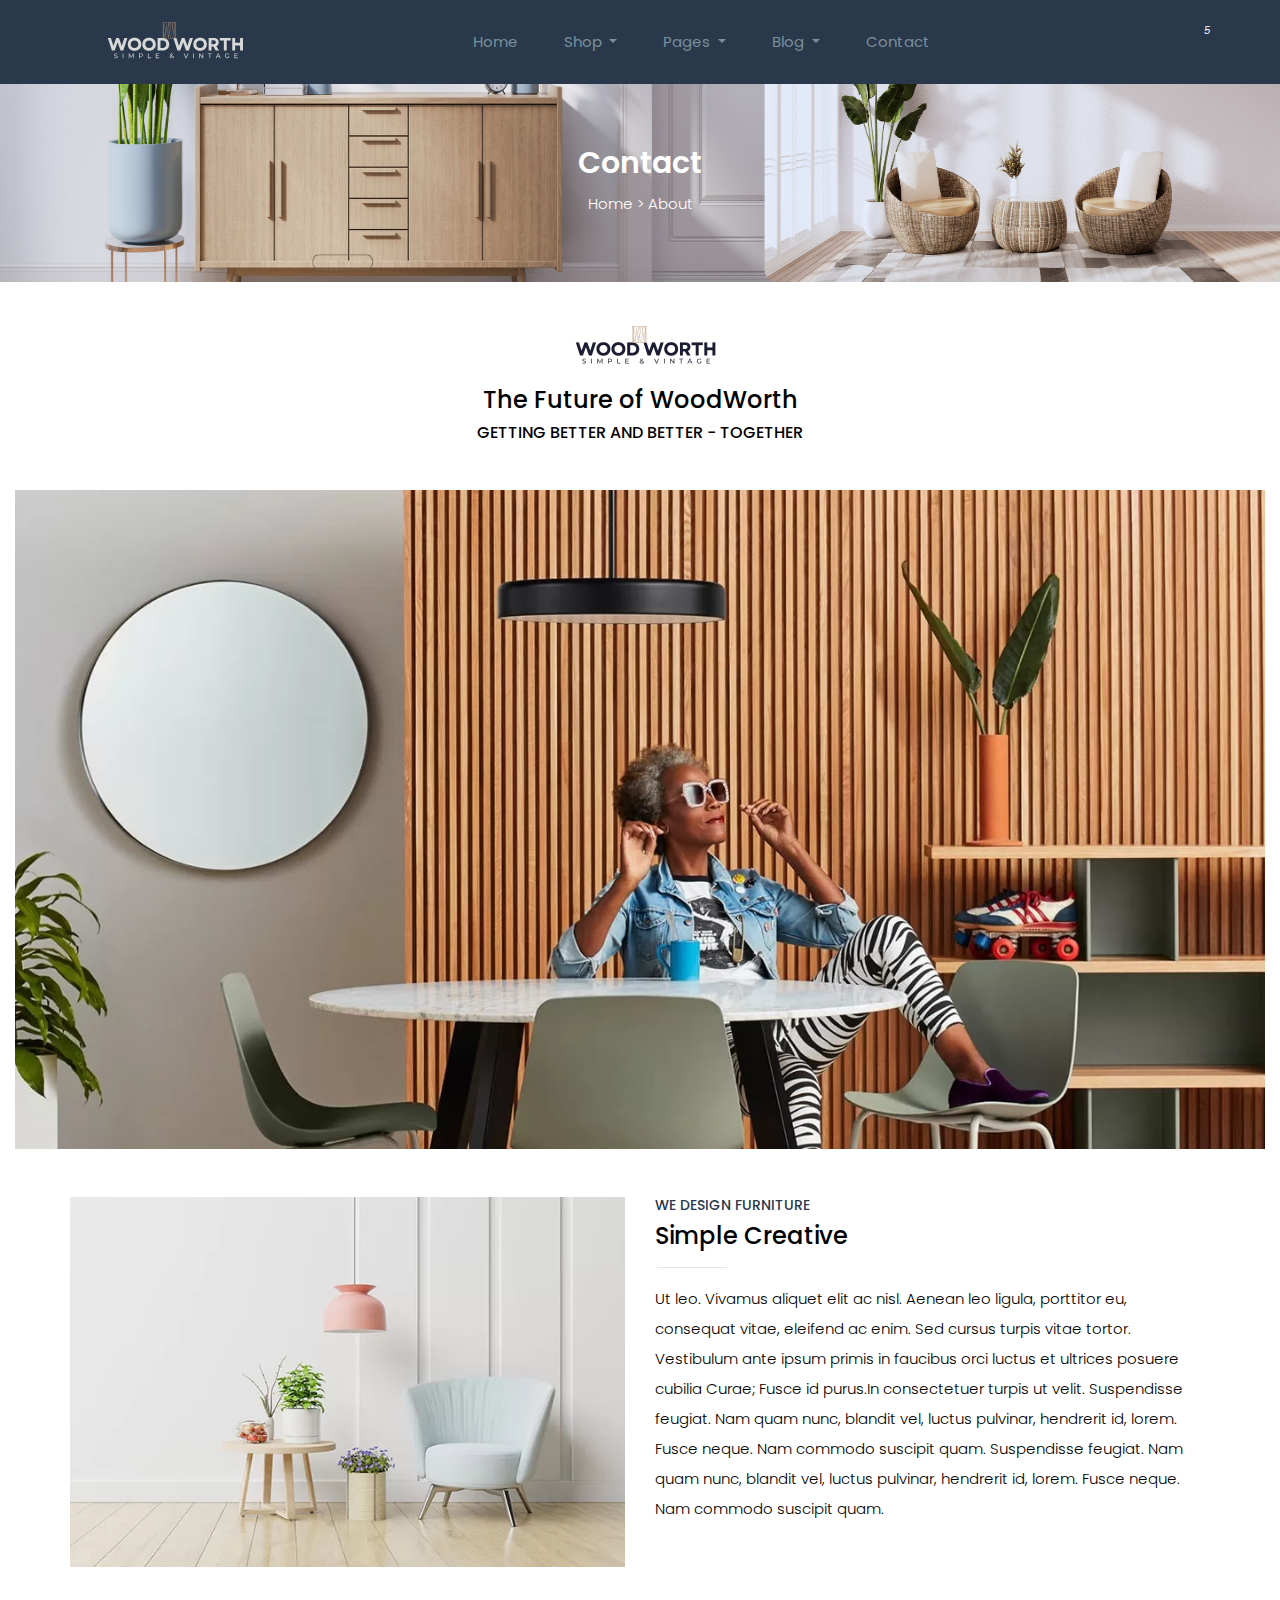
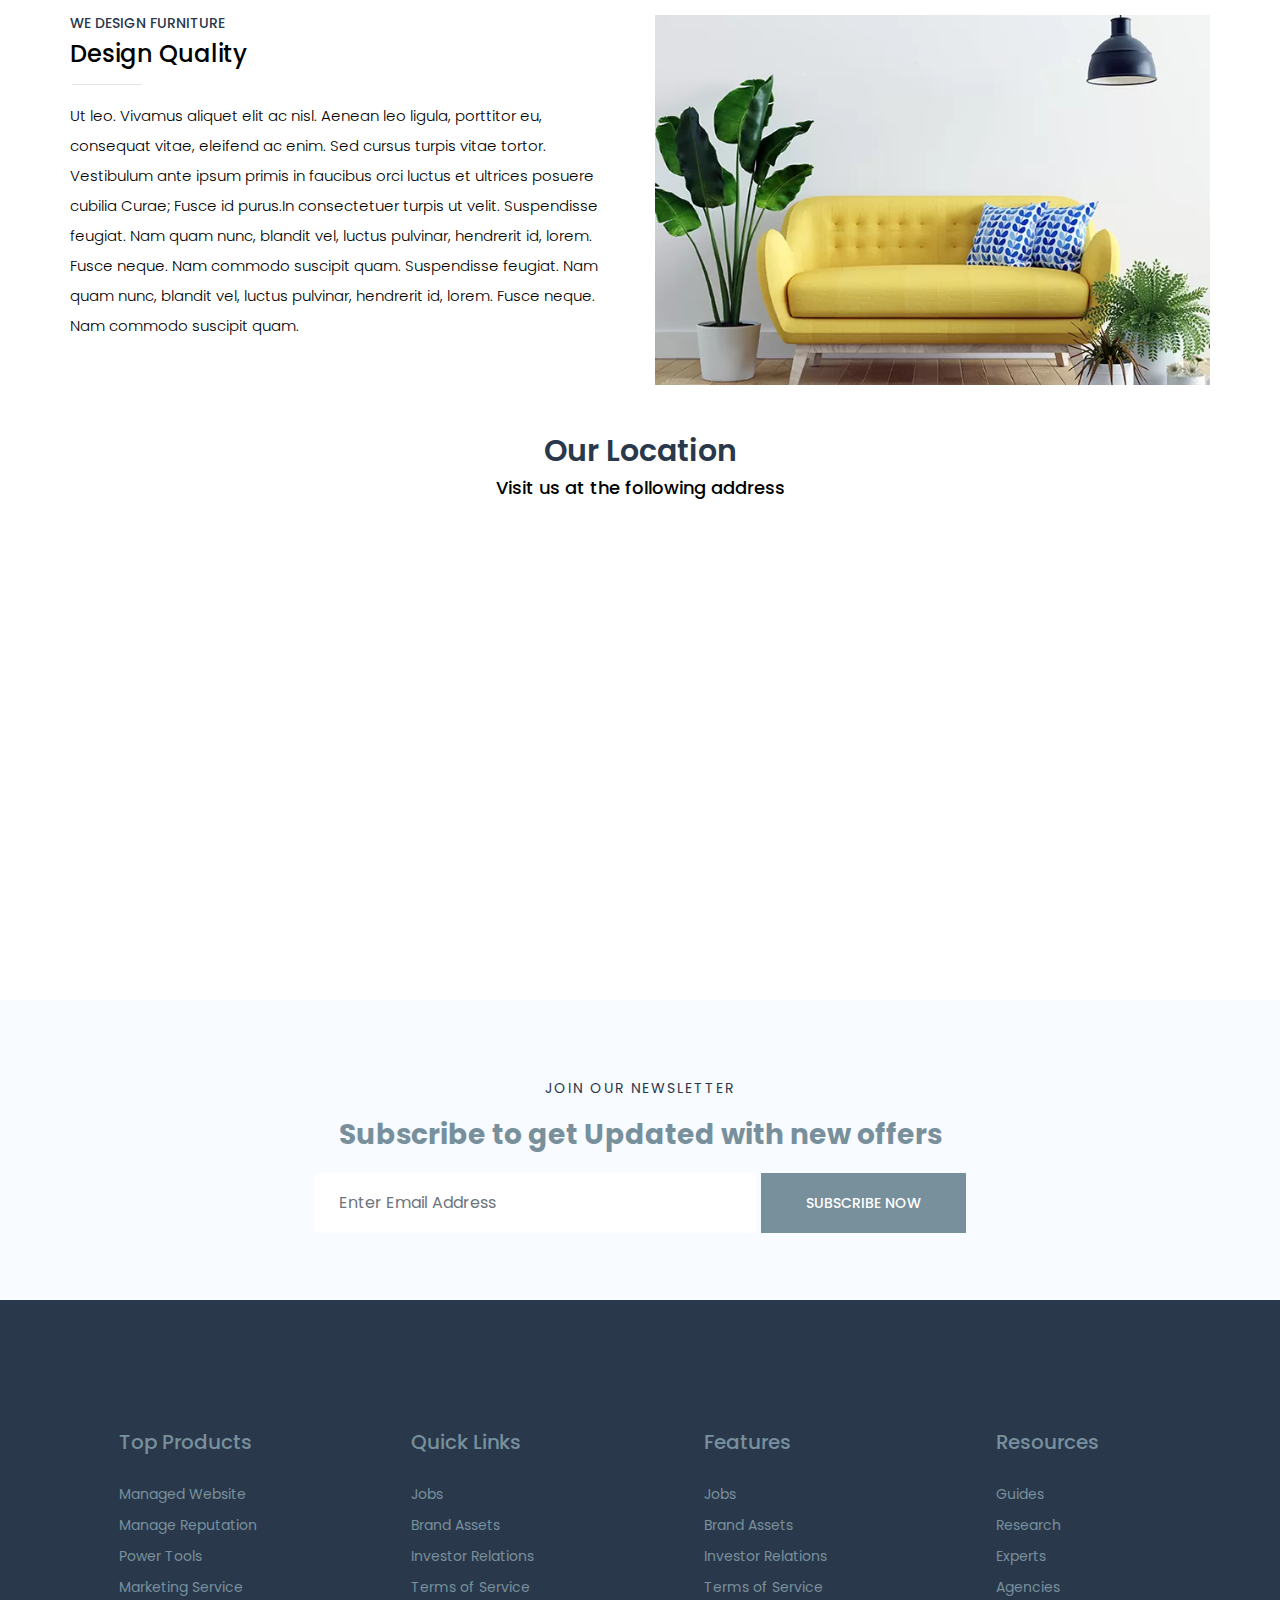
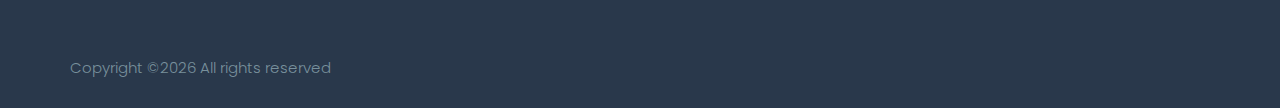
==== commit 43abb7cc: "Banner and all product page" ====
--- a/about.html
+++ b/about.html
@@ -207,14 +207,17 @@
     </header>
     <!-- END::Nav Section-->
 
-    <!-- START: Contact Section -->
-    <section class="margin-top-responsive">
-      <div class="contact-section-header col-lg-12 col-sm-12 mb-4">
-        <h2 class="display-4">About Us</h2>
-        <p class="lead" style="color: #fff; text-shadow: 2px 2px black;">Home > About</p>
-      </div>
+    <!-- START:: TOP Banner -->
+    <section class="top-banner">
+      <div class="top-banner-img">
+        <img src="./assets/images/breadcrumb1.png" alt="Banner" class="img-fluid">
+        <div class="text-container">
+          <h2>Contact</h2>
+          <p><a href="index.html"> Home </a>> About</p>
+        </div>
+      </div>       
     </section>
-    <!-- START: Contact Section -->
+    <!-- END:: TOP Banner -->
 
     <!-- START:: About Section -->
     <section class="about-section mb-5">
--- a/assets/css/style.css
+++ b/assets/css/style.css
@@ -4009,7 +4009,6 @@
   color: #555555;
 }
 
-
 .product_top_bar .left_dorp .sorting:after {
   content: "\f0d7";
   font: normal normal normal 14px/1 FontAwesome;
@@ -4019,7 +4018,6 @@
   margin-top: -6px;
   right: 20px;
 }
-
 
 .product_top_bar .left_dorp .show {
   clear: none;
@@ -4104,7 +4102,6 @@
 .product_top_bar .single_product_menu .nice-select {
   height: 0;
   border: 0px;
-  line-height: 15px;
   font-weight: 300;
   text-transform: capitalize;
 }
@@ -4112,8 +4109,6 @@
 
 .product_top_bar .single_product_menu .nice-select:after {
   margin-top: 0;
-  border-bottom: 1px solid #999;
-  border-right: 1px solid #999;
   right: 0px;
 }
 
@@ -7338,7 +7333,7 @@
 
 
 .form-select .nice-select::after {
-  right: 20px;
+  right: 0;
 }
 
 
@@ -8287,47 +8282,73 @@
   font-size: 16px;
 }
 
-.contact-section-header {
-background-image: url('../images/breadcrumb1.png');
-width: 100%;
-height: 40vh;
-background-size: cover; /* Ensures the background image covers the entire container */
-background-position: center;
-background-repeat: no-repeat;
-}
-
-.contact-section-header h2 {
-color: #fff;
-position: absolute;
-top: 50%;
-left: 50%;
-transform: translate(-50%, -50%); /* Centers the text in the middle of the container */
-}
-
-.contact-section-header p {
-color: #fff;
-position: absolute;
-top: 70%;
-left: 50%;
-transform: translate(-50%, -50%); /* Centers the text in the middle of the container */
-}
-
-/* Responsive Styles */
-@media (max-width: 768px) {
-.contact-section-header h2 {
-font-size: 18px; /* Adjust font size for smaller screens */
-}
-
-.contact-section-header p {
-font-size: 14px; /* Adjust font size for smaller screens */
-}
-}
-/* START: Margin Media Queries */
-.margin-top-responsive{margin-top: 5.5%;}
-@media (max-width: 1024px){.margin-top-responsive{margin-top: 7.5%;}}
-@media (max-width: 768px){.margin-top-responsive{margin-top: 9%;}}
-@media (max-width: 425px){.margin-top-responsive{margin-top: 14%;}}
-@media (max-width: 375px){.margin-top-responsive{margin-top: 16%;}}
-@media (max-width: 320px){.margin-top-responsive{margin-top: 18%;}}
-/* END: Margin Media Queries */
+.top-banner{
+  margin-top: 82px;
+}
+.top-banner img{
+  width: 100%;
+  height: 200px;
+}
+
+.top-banner-img {
+  position: relative;
+  text-align: center;
+}
+
+.text-container {
+  position: absolute;
+  top: 50%;
+  left: 50%;
+  transform: translate(-50%, -50%);
+}
+
+.top-banner-img h2, .top-banner-img p{
+  color: white;
+}
+
+.top-banner-img p a{
+  text-decoration: none;
+  color: white;
+}
+
+@media (max-width: 778px){ 
+  .top-banner{
+    margin-top: 72px;
+  }
+  .top-banner img{
+    height: 150px;
+  }
+}
+
+@media (max-width: 425px){
+  .top-banner-img h2{
+    font-size: 18px;
+  }
+
+  .top-banner-img p{
+    font-size: 13px;
+  }
+
+  .top-banner{
+    margin-top: 60px;
+  }
+  .top-banner img{
+    height: 120px;
+  }
+
+  .p_filter_widgets{
+    display: none;
+  }
+
+  .price_filter{
+    display: none;
+  }
+}
+
+@media (max-width: 768px){
+  .left_sidebar_area{
+    padding: 1rem 2rem;
+  }
+}
+
 /* END: Contact Page */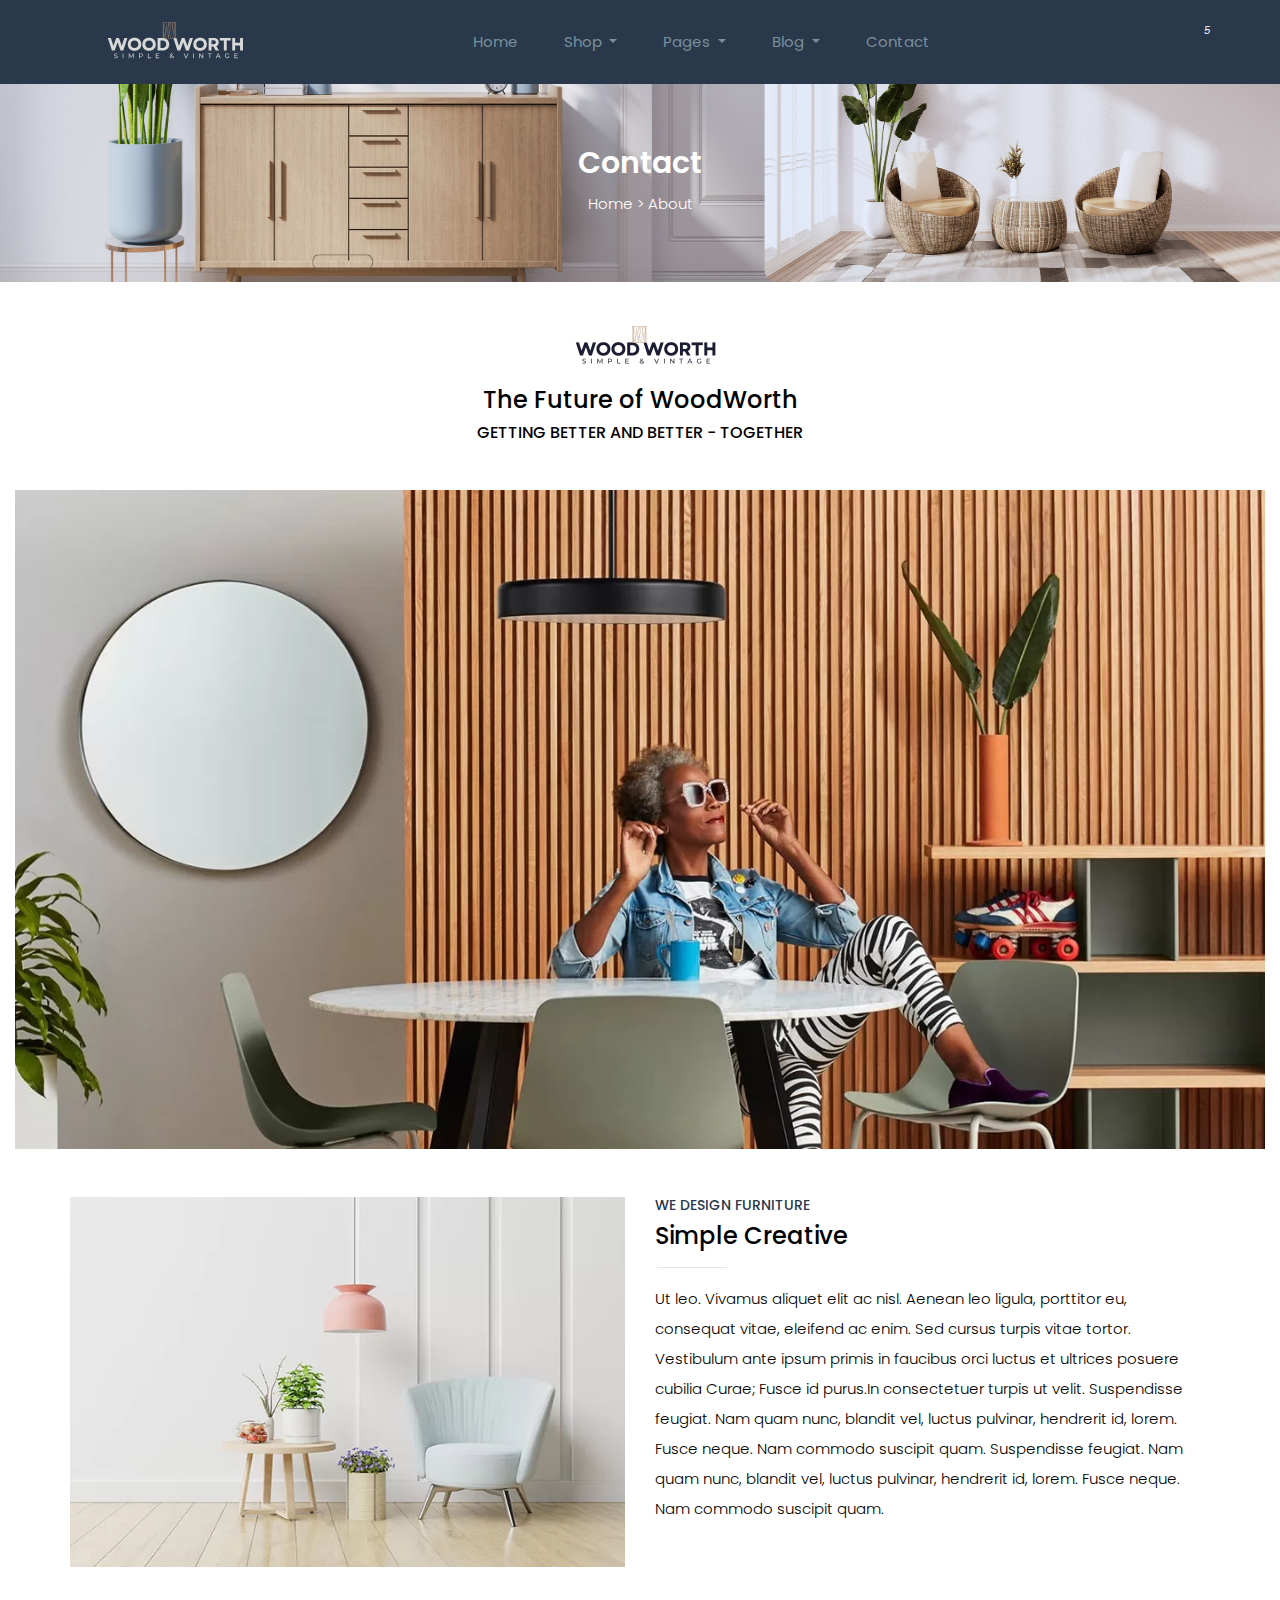
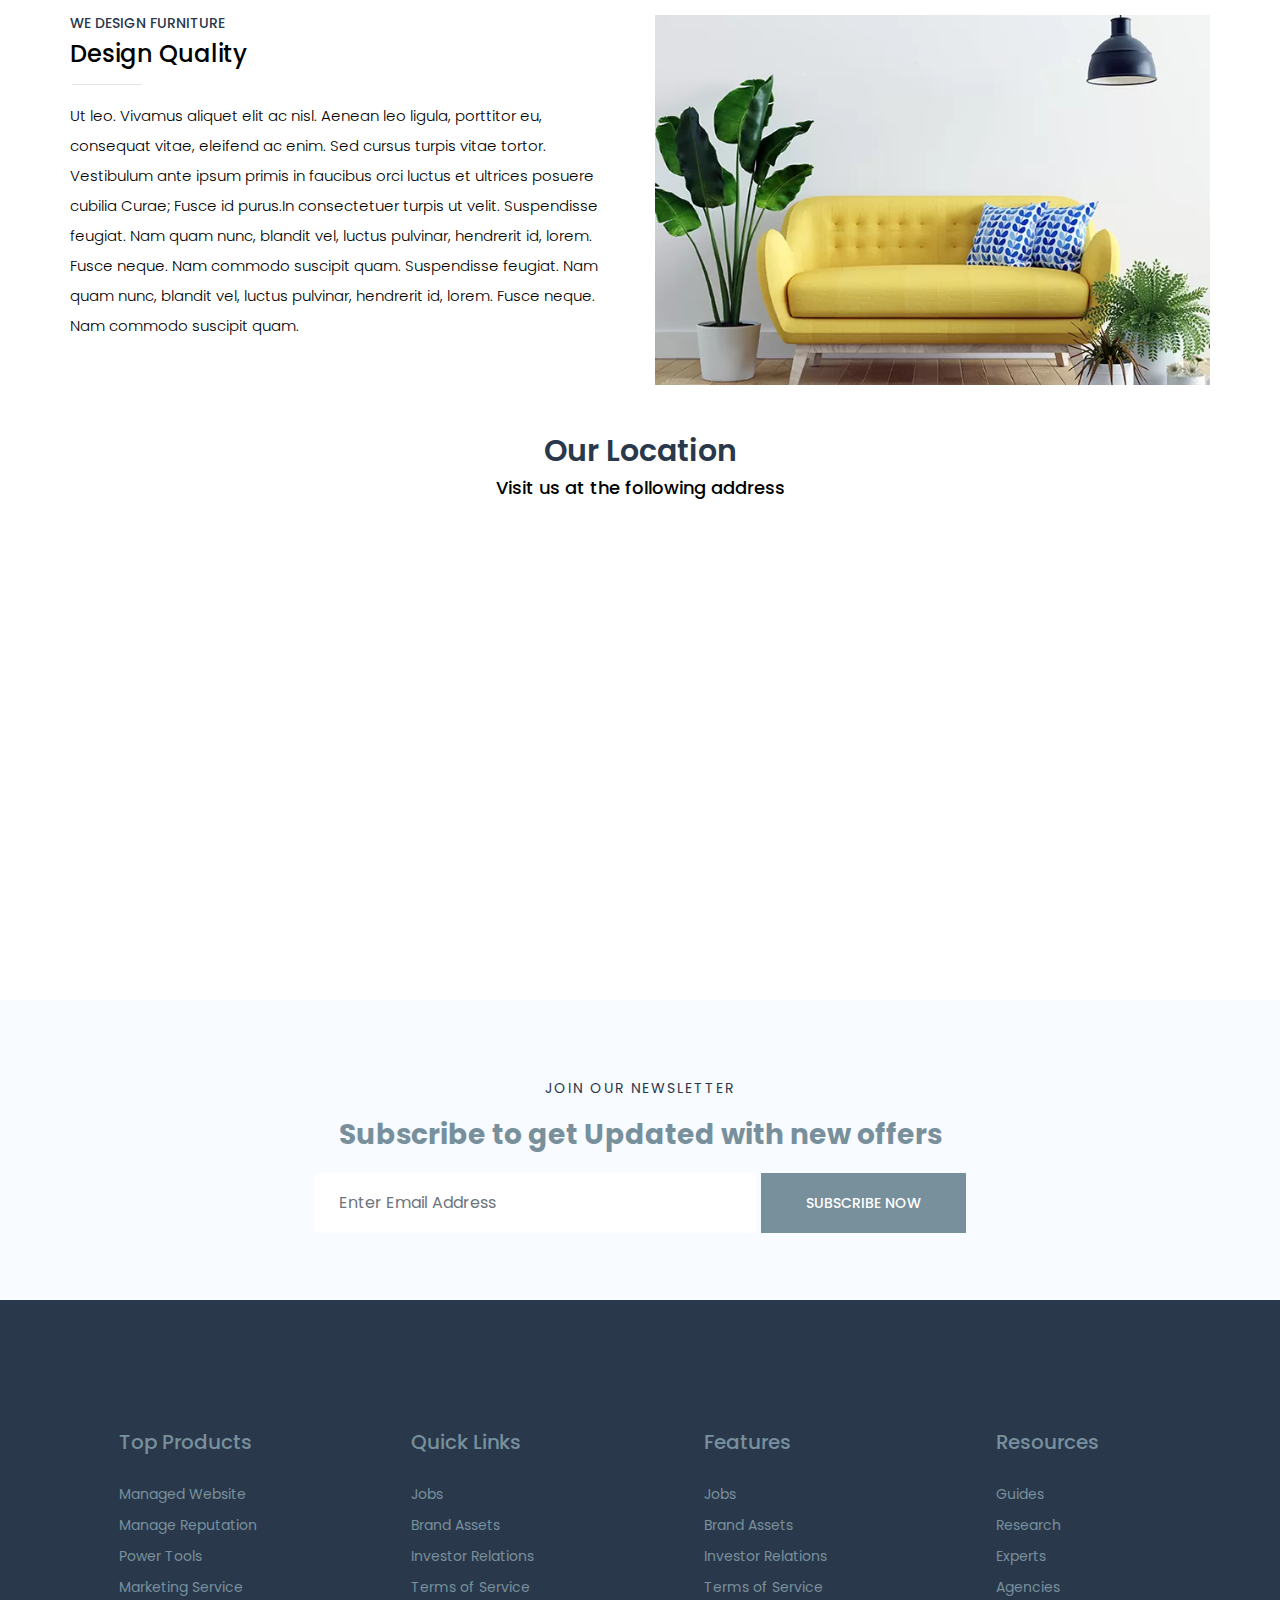
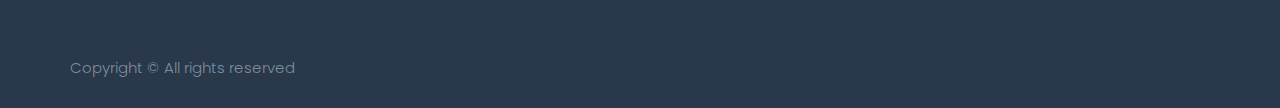
==== commit 69dce6e0: "Footer Component added" ====
--- a/about.html
+++ b/about.html
@@ -24,41 +24,9 @@
     <!-- style CSS -->
     <link rel="stylesheet" href="assets/css/style.css" />
     <!-- END:: Styles -->
-    <style>
-      .banner {
-        background-image: url('breadcrumb1.png.png');
-        background-size: cover;
-        color: #fff;
-        text-align: center;
-        padding: 100px 0;
-        width: 100%;
-        height: 30vh;
-        display: flex;
-        flex-direction: column;
-        justify-content: center;
-      }
-  
-      .second-banner {
-        margin-left: 0;
-      }
-  
-      .second-banner img {
-        max-width: 100%;
-        height: auto;
-      }
-  
-      .logo {
-        max-width: 300px;
-        max-height: 200px;
-        margin: 20px auto;
-      }
-  
-      .image-hover:hover {
-        opacity: 0.8;
-        transform: scale(0.95);
-        transition: opacity 0.3s ease-in-out, transform 0.3s ease-in-out;
-      }
-    </style>
+    <!-- component -->
+    <script src="footer.js"></script>
+    <!-- component -->
   </head>
   <body>
     <!--START::Nav Section-->
@@ -329,78 +297,7 @@
     <!-- END:: News Letter -->
     
     <!-- START:: Footer -->
-    <footer class="footer_part">
-        <div class="container">
-            <div class="row justify-content-around">
-                <div class="col-lg-2 col-md-4 col-sm-6">
-                    <div class="single_footer_part">
-                        <h4>Top Products</h4>
-                        <ul class="list-unstyled">
-                            <li><a href="">Managed Website</a></li>
-                            <li><a href="">Manage Reputation</a></li>
-                            <li><a href="">Power Tools</a></li>
-                            <li><a href="">Marketing Service</a></li>
-                        </ul>
-                    </div>
-                </div>
-                <div class="col-lg-2 col-md-4 col-sm-6">
-                    <div class="single_footer_part">
-                        <h4>Quick Links</h4>
-                        <ul class="list-unstyled">
-                            <li><a href="">Jobs</a></li>
-                            <li><a href="">Brand Assets</a></li>
-                            <li><a href="">Investor Relations</a></li>
-                            <li><a href="">Terms of Service</a></li>
-                        </ul>
-                    </div>
-                </div>
-                <div class="col-lg-2 col-md-4 col-sm-6">
-                    <div class="single_footer_part">
-                        <h4>Features</h4>
-                        <ul class="list-unstyled">
-                            <li><a href="">Jobs</a></li>
-                            <li><a href="">Brand Assets</a></li>
-                            <li><a href="">Investor Relations</a></li>
-                            <li><a href="">Terms of Service</a></li>
-                        </ul>
-                    </div>
-                </div>
-                <div class="col-lg-2 col-md-4 col-sm-6">
-                    <div class="single_footer_part">
-                        <h4>Resources</h4>
-                        <ul class="list-unstyled">
-                            <li><a href="">Guides</a></li>
-                            <li><a href="">Research</a></li>
-                            <li><a href="">Experts</a></li>
-                            <li><a href="">Agencies</a></li>
-                        </ul>
-                    </div>
-                </div>
-                
-            </div>
-            
-        </div>
-        <div class="copyright_part">
-            <div class="container">
-                <div class="row">
-                    <div class="col-lg-8">
-                        <div class="copyright_text">
-                            <P>Copyright &copy;<script>document.write(new Date().getFullYear());</script> All rights reserved</P>
-                        </div>
-                    </div>
-                    <div class="col-lg-4 col-md-4">
-                        <div class="footer_icon social_icon">
-                            <ul class="list-unstyled">
-                                <li><a href="#" class="single_social_icon"><i class="fab fa-facebook-f"></i></a></li>
-                                <li><a href="#" class="single_social_icon"><i class="fab fa-twitter"></i></a></li>
-                                <li><a href="#" class="single_social_icon"><i class="fas fa-globe"></i></a></li>
-                            </ul>
-                        </div>
-                    </div>
-                </div>
-            </div>
-        </div>
-    </footer>
+    <footer-component></footer-component>
     <!-- END:: Footer -->
 
     <!-- START:: JS -->
--- a/assets/css/style.css
+++ b/assets/css/style.css
@@ -274,7 +274,6 @@
     cursor: pointer;
     height: 40px;
     padding: 14px 30px;
-    border-radius: 5px;
     background-color: var(--textColor);
     color: #fff;
     font-size: 11px;
@@ -3512,6 +3511,7 @@
   .subscribe_area {
     height: 350px;
   }
+  
 }
 
 .subscribe_area h5 {
@@ -8245,26 +8245,66 @@
 
 /* START: Contact Page */
 .contact-form-section {
-  max-width: 600px;
+  max-width: 800px;
   margin: 50px auto;
   background-color: #fff;
   padding: 20px;
   box-shadow: 0 0 10px rgba(0, 0, 0, 0.1);
   border-radius: 8px;
+
+}
+
+.contact-form-section h2 {
+  margin-left: 4em;
+}
+
+/* Media query for mobile view */
+@media screen and (max-width: 767px) {
+  .contact-form-section h2 {
+    margin-left: 0;
+    justify-content: center;
+  }
+}
+.social-icons {
+  display: flex;
+  gap: 10px;
+}
+
+.social-icons a {
+  color: #29384B; 
+  font-size: 24px; 
+  text-decoration: none;
+  transition: color 0.3s; 
+}
+
+.social-icons a:hover {
+  color: #007BFF; 
 }
 
 .contact-form-section form {
-  display: grid;
-  grid-gap: 15px;
-}
-
-.contact-form-section label {
-  font-weight: bold;
-  margin-bottom: 5px;
-  display: block;
-}
-
-.contact-form-section input, .contact-form-section select, .contact-form-section textarea {
+  display: flex;
+  flex-wrap: wrap;
+  grid-gap: 10px;
+}
+
+.container.contact-form-section form .input-row {
+  display: flex;
+  gap: 10px;
+  width: 100%;
+}
+
+
+.container.contact-form-section form input .container.contact-form-section form textarea {
+  flex: 2;
+  box-sizing: border-box;
+  width: 100%;
+  margin-bottom: 10px;
+}
+
+
+.contact-form-section input,
+.contact-form-section select,
+.contact-form-section textarea {
   width: 100%;
   padding: 10px;
   border: 1px solid #ccc;
@@ -8273,19 +8313,27 @@
 }
 
 .contact-form-section button {
-  background-color: #4caf50;
-  color: #fff;
+  color: black;
   padding: 10px 20px;
-  border: none;
+  border: 2px solid black;
+  box-shadow: 0 0 5px #000;
   border-radius: 4px;
   cursor: pointer;
   font-size: 16px;
-}
-
-.top-banner{
+  width: 100%;
+  transition: background-color 0.3s;
+}
+
+.contact-form-section button:hover {
+  background-color: #29384B;
+  color: #fff;
+}
+
+.top-banner {
   margin-top: 82px;
 }
-.top-banner img{
+
+.top-banner img {
   width: 100%;
   height: 200px;
 }
@@ -8302,6 +8350,78 @@
   transform: translate(-50%, -50%);
 }
 
+.top-banner-img h2,
+.top-banner-img p {
+  color: white;
+}
+
+.top-banner-img p a {
+  text-decoration: none;
+  color: white;
+}
+
+@media (max-width: 778px) {
+  .top-banner {
+    margin-top: 72px;
+  }
+
+  .top-banner img {
+    height: 150px;
+  }
+}
+
+@media (max-width: 425px) {
+  .top-banner-img h2 {
+    font-size: 18px;
+  }
+
+  .top-banner-img p {
+    font-size: 13px;
+  }
+
+  .top-banner {
+    margin-top: 60px;
+  }
+
+  .top-banner img {
+    height: 120px;
+  }
+
+  .p_filter_widgets {
+    display: none;
+  }
+
+  .price_filter {
+    display: none;
+  }
+}
+
+@media (max-width: 768px) {
+  .left_sidebar_area {
+    padding: 1rem 2rem;
+  }
+}
+
+.top-banner{
+  margin-top: 82px;
+}
+.top-banner img{
+  width: 100%;
+  height: 200px;
+}
+
+.top-banner-img {
+  position: relative;
+  text-align: center;
+}
+
+.text-container {
+  position: absolute;
+  top: 50%;
+  left: 50%;
+  transform: translate(-50%, -50%);
+}
+
 .top-banner-img h2, .top-banner-img p{
   color: white;
 }
@@ -8343,6 +8463,17 @@
   .price_filter{
     display: none;
   }
+
+  .box-left h5, .box-right h5{
+    font-size: 13px;
+  }
+  .box-left span, .box-right span{
+    font-size: 11px;
+  }
+
+  .box-right h4, .box-right h3{
+    font-weight: 16px;
+  }
 }
 
 @media (max-width: 768px){
@@ -8350,5 +8481,75 @@
     padding: 1rem 2rem;
   }
 }
-
-/* END: Contact Page */+/* END: Contact Page */
+
+/* START: About Page */
+.banner {
+  background-image: url('breadcrumb1.png.png');
+  background-size: cover;
+  color: #fff;
+  text-align: center;
+  padding: 100px 0;
+  width: 100%;
+  height: 30vh;
+  display: flex;
+  flex-direction: column;
+  justify-content: center;
+}
+
+.second-banner {
+  margin-left: 0;
+}
+
+.second-banner img {
+  max-width: 100%;
+  height: auto;
+}
+
+.logo {
+  max-width: 300px;
+  max-height: 200px;
+  margin: 20px auto;
+}
+
+.image-hover:hover {
+  opacity: 0.8;
+  transform: scale(0.95);
+  transition: opacity 0.3s ease-in-out, transform 0.3s ease-in-out;
+}
+/* END: About Page */
+
+/* START: Product Page new css */
+.product_top_bar {
+  display: flex;
+  flex-wrap: wrap;
+  justify-content: space-between;
+}
+
+@media (max-width: 768px){
+  .product_top_bar {
+    margin-top: 20px;
+  }
+}
+
+@media (max-width: 425px){
+  .product_top_bar {
+    margin-top: -35px;
+    height: 100px;
+  }
+}
+/* END: Product Page new css */
+.cart-product-img {
+  max-width: 100px;
+  max-height: 100px;
+}
+
+.btn-outline-secondary{
+  color: var(--textColor) !important;
+  text-decoration: none;
+}
+
+.btn-outline-secondary:hover{
+  color: white !important;
+  text-decoration: none;
+}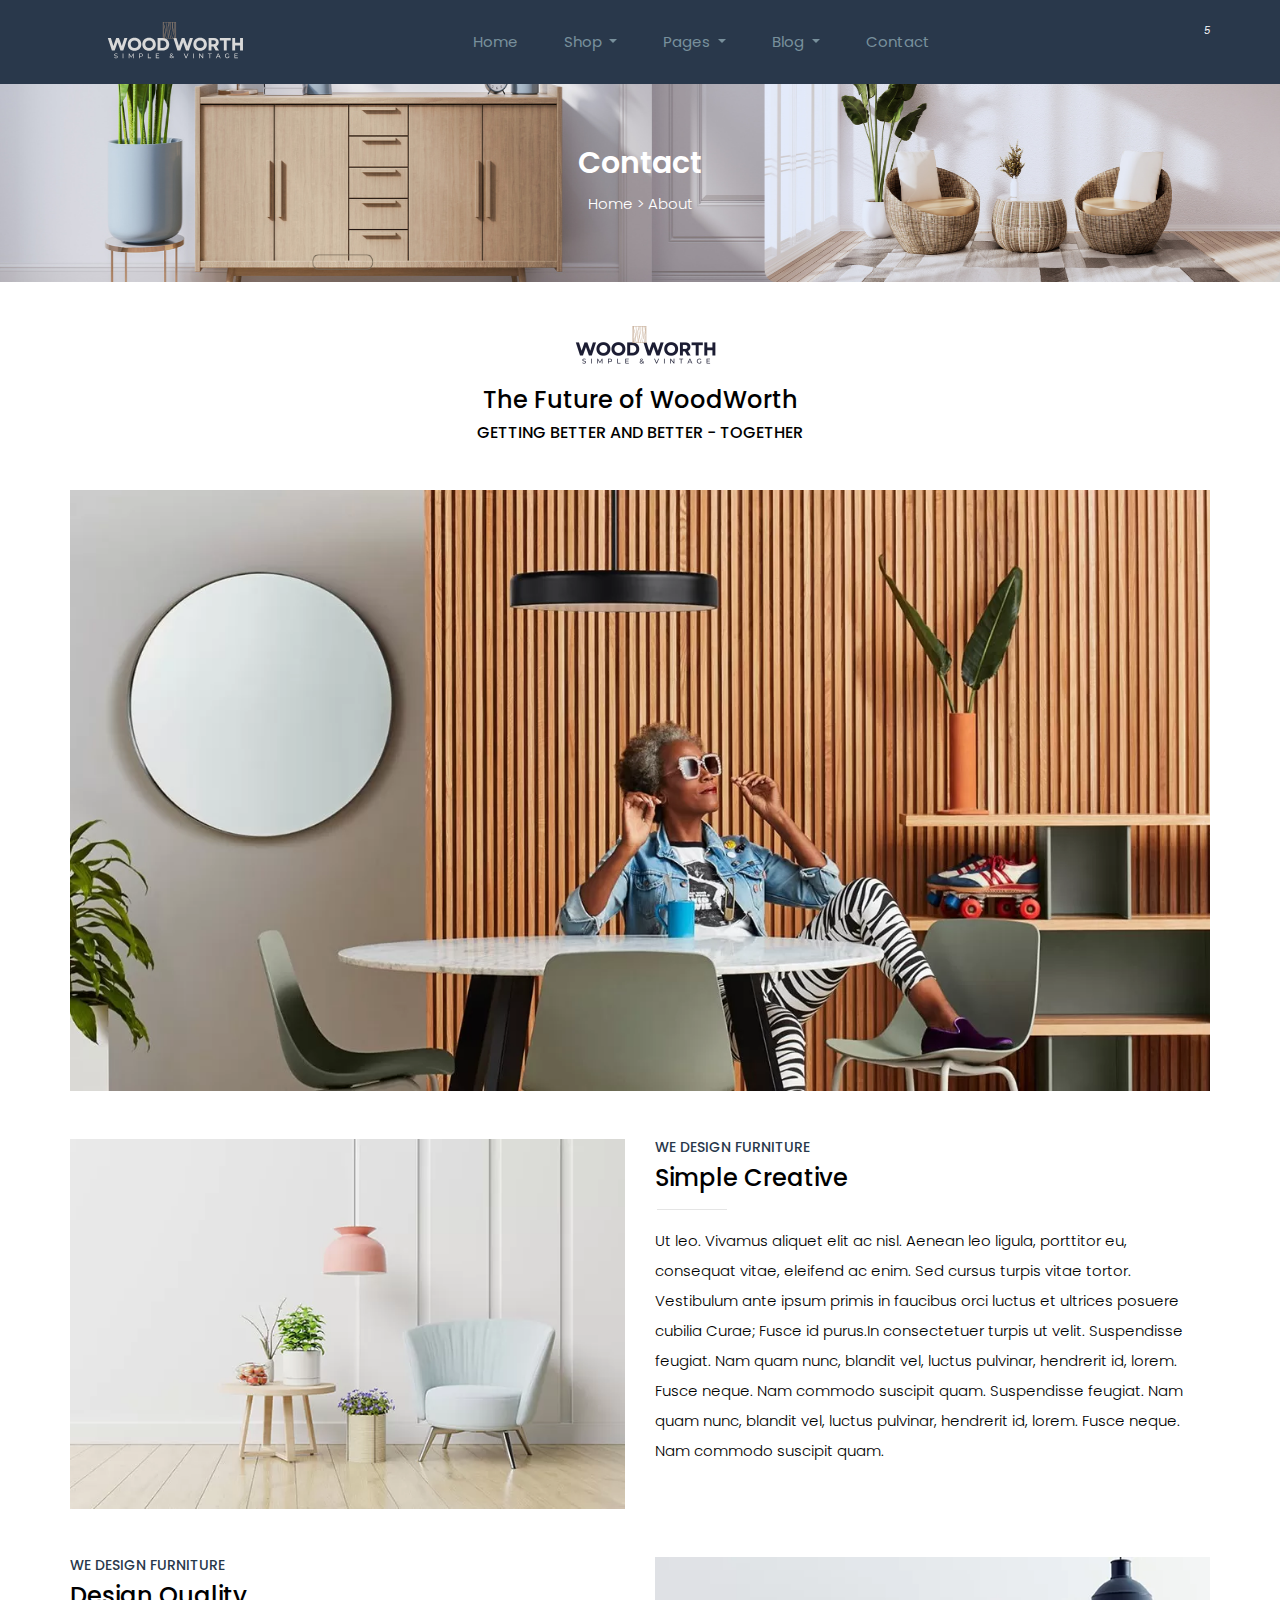
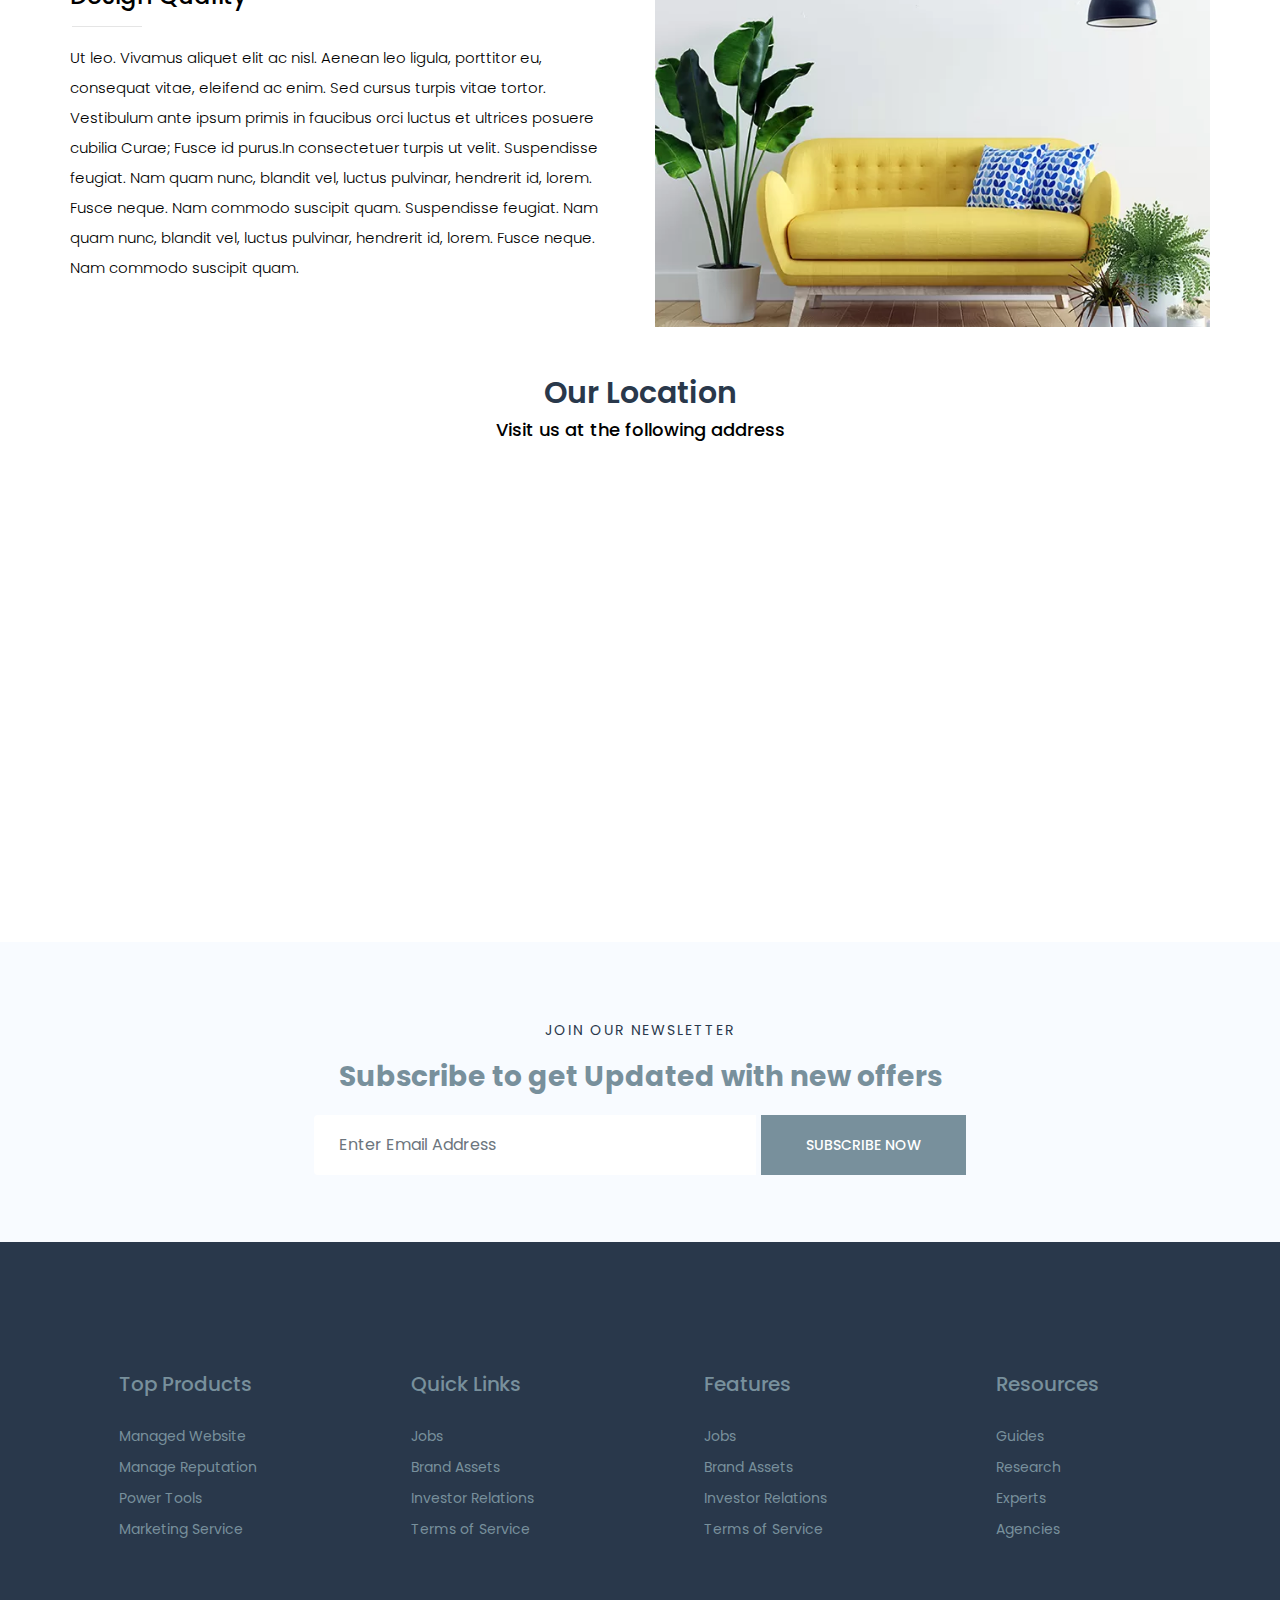
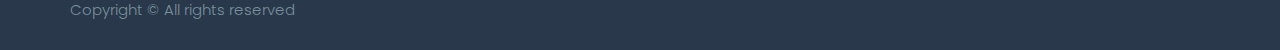
==== commit 7e6a3c30: "single product page" ====
--- a/about.html
+++ b/about.html
@@ -198,7 +198,7 @@
 
       <!-- Second Banner Section -->
       <div class="second-banner mt-5 mb-5">
-        <div class="container-fluid">
+        <div class="container">
           <!-- Add the "image-hover" class to the images you want to have the hover effect -->
           <img src="assets/images/about1-1.jpg.webp" class="image-hover">
         </div>
--- a/assets/css/style.css
+++ b/assets/css/style.css
@@ -820,7 +820,7 @@
 
 
 .btn_1:hover {
-  background-color: #ff3368;
+  background-color: var(--bgColor);
   color: #fff;
 }
 
@@ -836,7 +836,6 @@
   color: #fff;
   text-transform: uppercase;
   font-weight: 400;
-  box-shadow: -1.717px 8.835px 29.76px 2.24px rgba(255, 51, 104, 0.18);
   border: 1px solid --bgColor;
   -webkit-transition: 0.5s;
   transition: 0.5s;
@@ -846,6 +845,7 @@
 .btn_3:hover {
   background-color: transparent;
   color: black;
+  border: 1px solid var(--bgColor);
 }
 
 
@@ -4300,7 +4300,7 @@
 .s_product_text h2 {
   font-size: 24px;
   font-weight: bold;
-  color: #ff3368;
+  color: var(--textColor);
   margin-bottom: 15px;
 }
 
@@ -4330,7 +4330,7 @@
 
 
 .s_product_text .list li a.active {
-  color: #ff3368;
+  color: var(--textColor);
 }
 
 
@@ -4411,7 +4411,6 @@
   bottom: 7px;
   width: 100%;
   height: 1px;
-  background-color: #dddddd;
 }
 
 
@@ -4663,8 +4662,8 @@
 
 
 .review_item .media .media-body .reply_btn:hover {
-  background: #ff3368;
-  border-color: #ff3368;
+  background: var(--bgColor);
+  border-color: var(--bgColor);
   color: #fff;
 }
 
@@ -4682,7 +4681,7 @@
 
 .review_box h4 {
   font-size: 24px;
-  color: #2a2a2a;
+  color: var(--textColor);
   margin-bottom: 20px;
   font-weight: 700;
 }
@@ -5794,7 +5793,8 @@
 
 .login_part .login_part_text .btn_3:hover {
   background-color: #fff;
-  color: #ff3368;
+  color: var(--textColor);
+  border: 1px solid var(--bgColor);
 }
 
 @media (max-width: 991px) {
@@ -5924,7 +5924,6 @@
 .s_product_text .like_us {
   border-radius: 50%;
   background-color: white;
-  box-shadow: 0px 10px 20px 0px rgba(153, 153, 153, 0.3);
   width: 50px;
   height: 50px;
   line-height: 56px;
@@ -5935,8 +5934,7 @@
 
 .s_product_text .btn_3 {
   padding: 13px 36px;
-  box-shadow: -1.717px 8.835px 29.76px 2.24px rgba(255, 51, 104, 0.18);
-  border: 1px solid #ff3368;
+  border: 1px solid var(--bgColor);
 }
 
 @media (max-width: 576px) {
@@ -8552,4 +8550,11 @@
 .btn-outline-secondary:hover{
   color: white !important;
   text-decoration: none;
+}
+
+.input-number:hover{
+  color: black;
+}
+.rating_list h3, .box_total h5{
+  color: var(--textColor) !important;
 }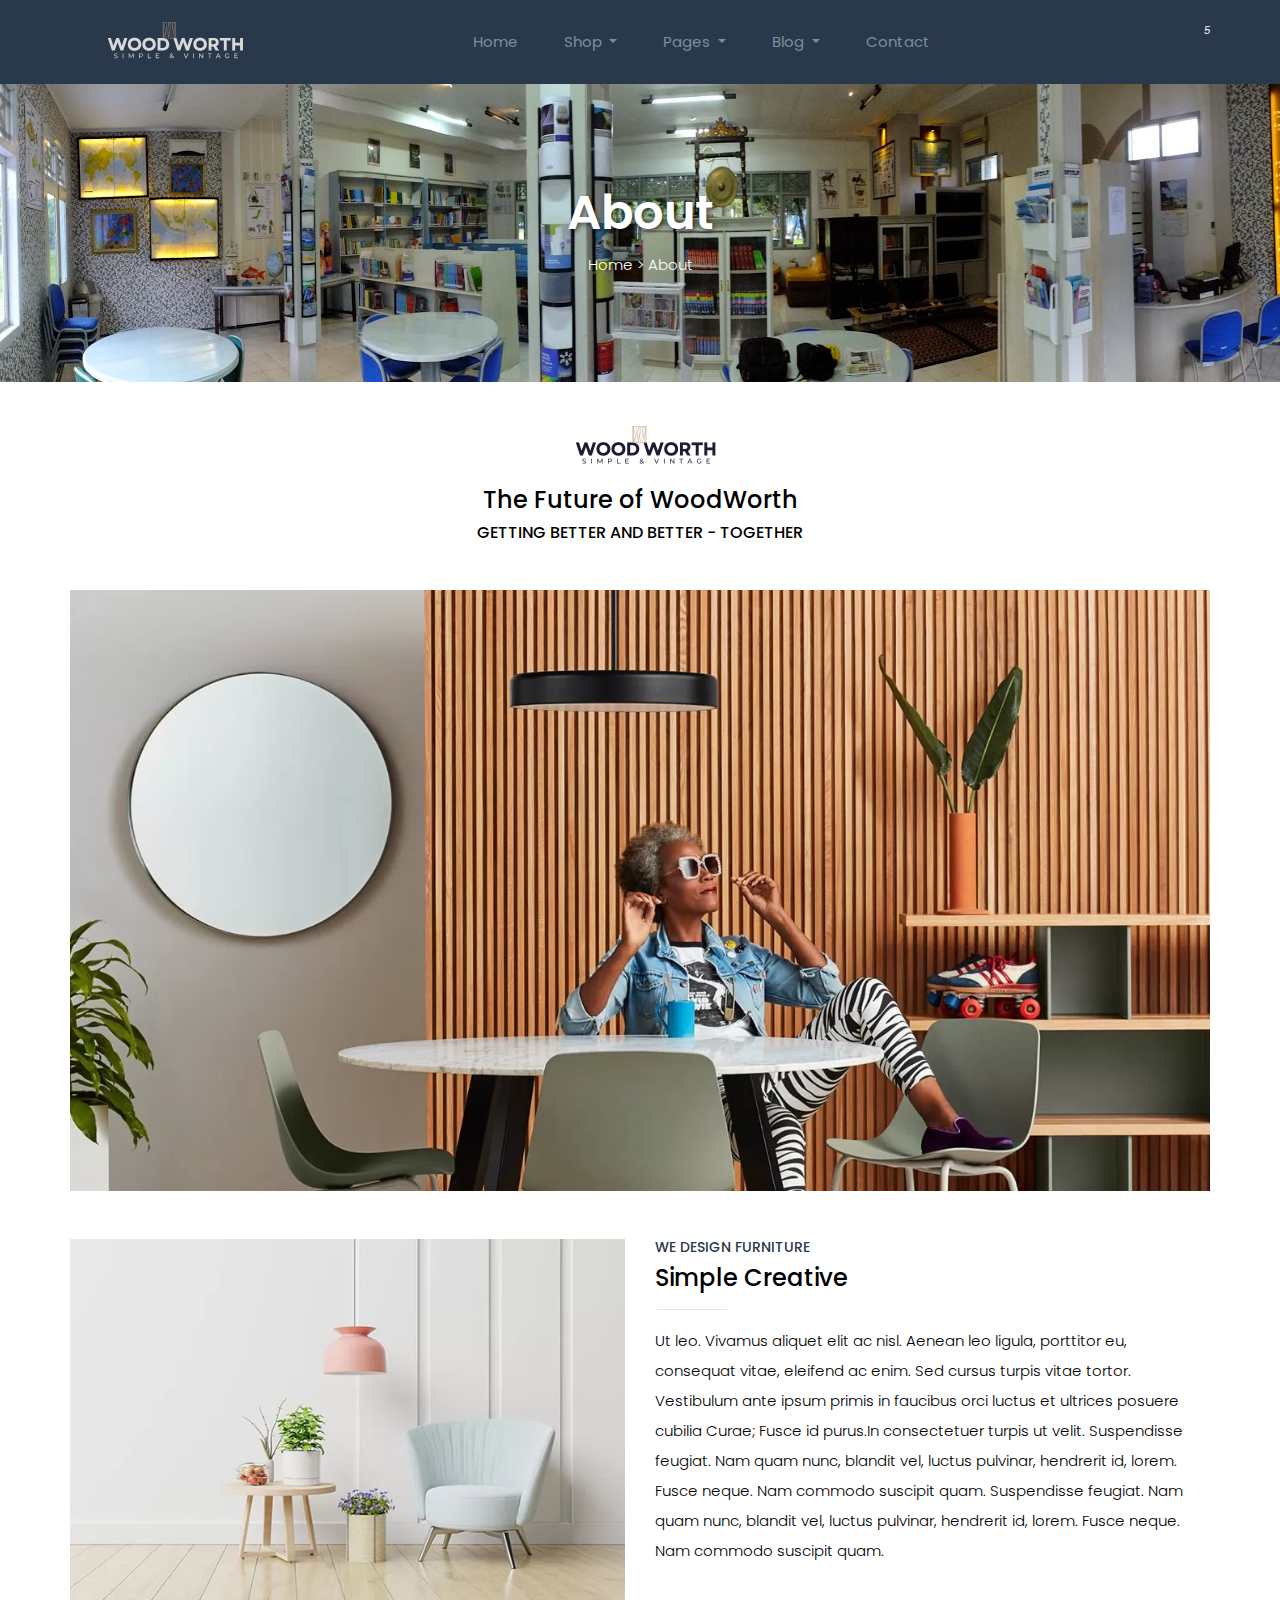
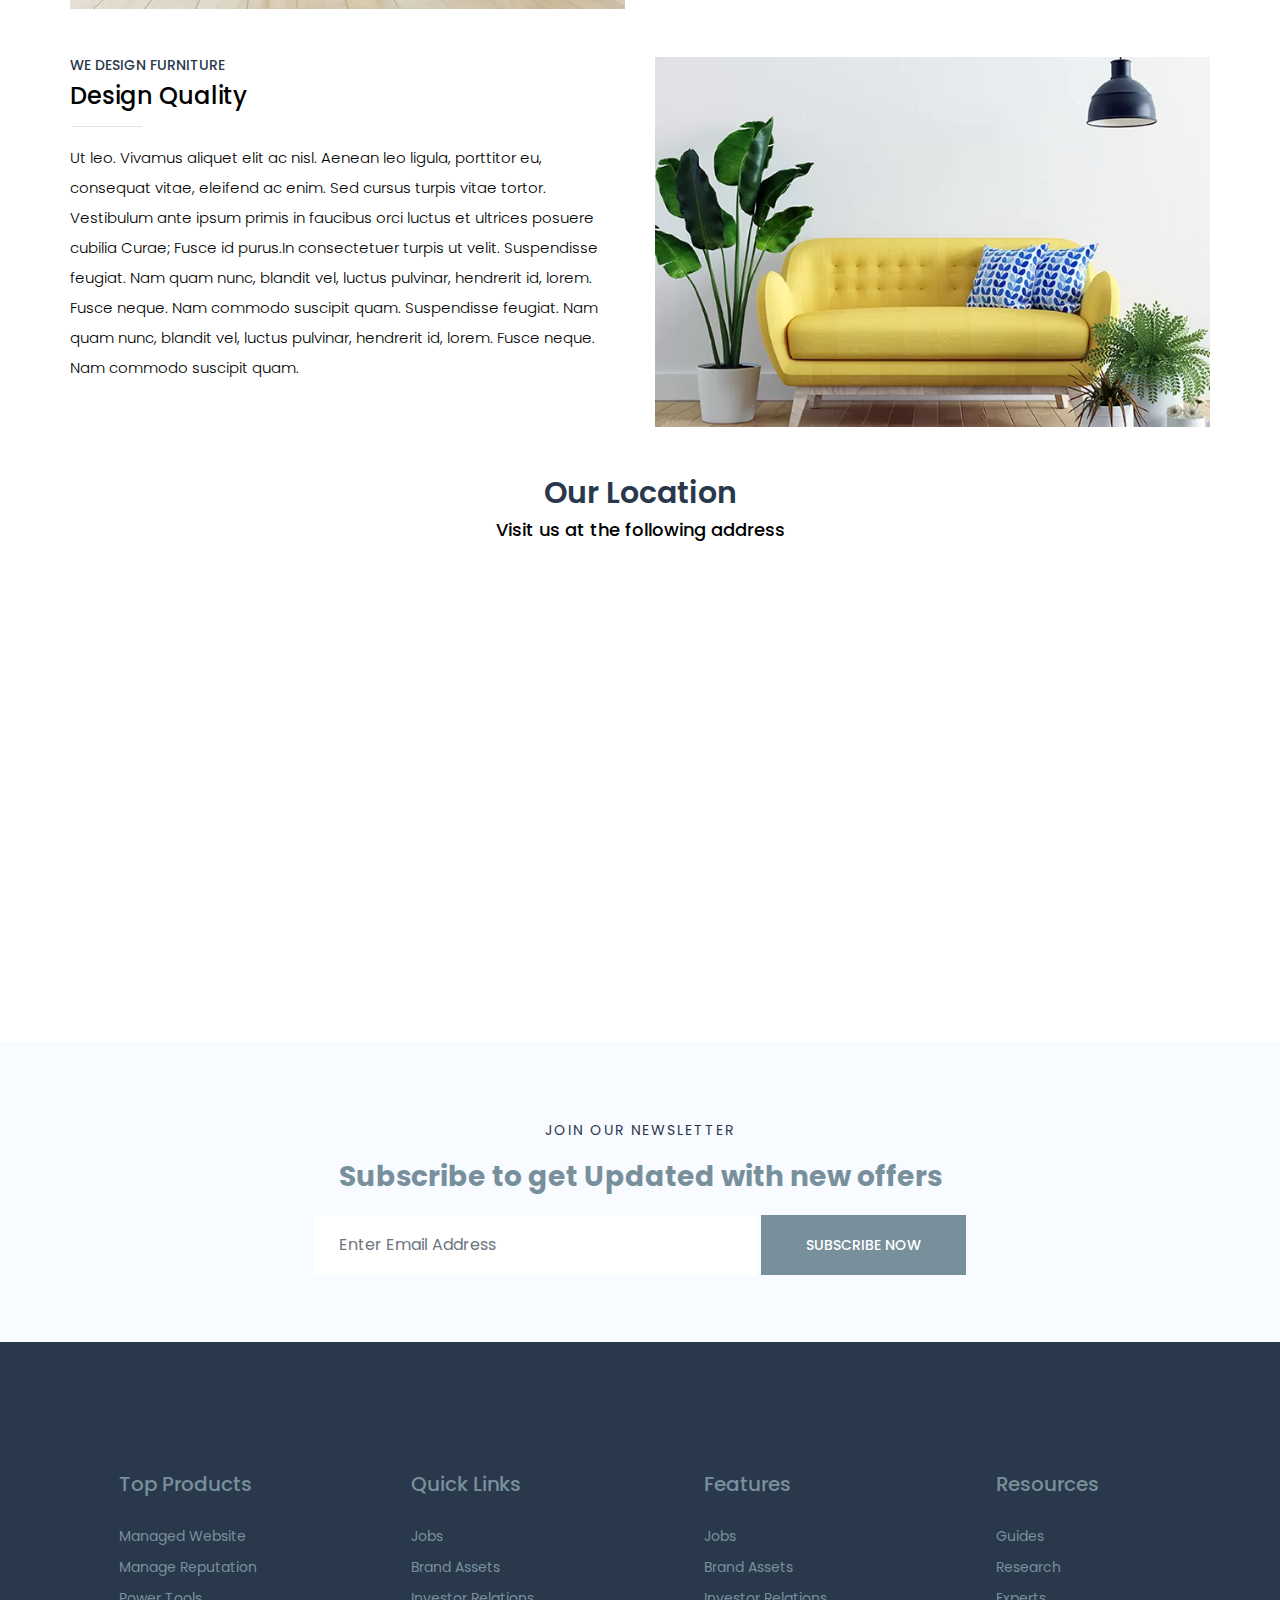
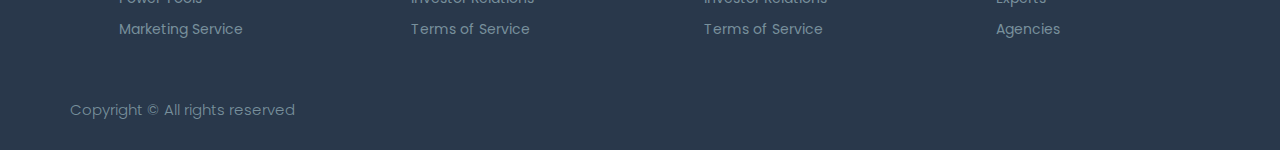
==== commit fb4ae366: "changes are done" ====
--- a/about.html
+++ b/about.html
@@ -180,7 +180,7 @@
       <div class="top-banner-img">
         <img src="./assets/images/breadcrumb1.png" alt="Banner" class="img-fluid">
         <div class="text-container">
-          <h2>Contact</h2>
+          <h2>About</h2>
           <p><a href="index.html"> Home </a>> About</p>
         </div>
       </div>       
--- a/assets/css/style.css
+++ b/assets/css/style.css
@@ -25,6 +25,9 @@
 
 .mycrousel {
   margin-top: 80px;
+  padding: 80px 0;
+  background-color: #f8fbff;
+  box-shadow: 0px 5px 15px -12px #111;
 }
 
 .slider-banner-btn {
@@ -102,11 +105,6 @@
   gap: 2rem;
   justify-content: center;
   flex-wrap: wrap;
-}
-
-.sales-carousel{
-  background-color: transparent;
-  color: transparent;
 }
 
 .newsletter-btn{
@@ -139,11 +137,11 @@
     transform: translate(-50%, -50%);
   }
 
-  .carousel-inner .carousel-item {
+  /* .carousel-inner .carousel-item {
     transition: -webkit-transform 5s ease;
     transition: transform 5s ease;
     transition: transform 5s ease, -webkit-transform 5s ease;
-  }
+  } */
 }
 
 @media (max-width: 991px) {
@@ -154,7 +152,7 @@
 
 @media (max-width: 768px) {
   .mycrousel {
-    margin-top: 60px;
+    margin-top: 72px;
   }
   
   .slider-banner-btn-div {
@@ -198,10 +196,6 @@
   .offer_img{
     display: flex;
     justify-content: center;
-  }
-
-  .offer_img img{
-    width: 70%;
   }
 
   .newsletter-btn{
@@ -316,6 +310,16 @@
   text-decoration: none; 
   color: var(--bgColor); 
   font-weight: 700;
+}
+
+.sales-carousel{
+  display: flex;
+  justify-content: center;
+  align-items: center;
+}
+
+.sales-carousel img{
+  width: 85% !important;
 }
 
 /* END: My Styles */
@@ -553,7 +557,7 @@
 
 
 .section_tittle {
-  margin-bottom: 80px;
+  margin-bottom: 50px;
 }
 
 @media (max-width: 991px) {
@@ -2747,223 +2751,6 @@
   color: #ff3368 !important;
 }
 
-.banner_part {
-  position: relative;
-  background-color: #ecfdff;
-  overflow: hidden;
-}
-
-
-.banner_part .single_banner_slider .banner_text {
-  display: table;
-  width: 100%;
-  height: 820px;
-}
-
-
-.banner_part .single_banner_slider .banner_text .banner_text_iner {
-  display: table-cell;
-  vertical-align: middle;
-}
-
-@media (max-width: 991px) {
-
-  .banner_part .single_banner_slider .banner_text {
-    height: 550px;
-  }
-}
-
-@media only screen and (min-width: 992px) and (max-width: 1200px) {
-
-  .banner_part .single_banner_slider .banner_text {
-    height: 650px;
-  }
-}
-
-
-.banner_part .single_banner_slider .banner_text h1 {
-  font-size: 66px;
-  text-transform: capitalize;
-  font-weight: 700;
-  margin-bottom: 35px;
-  line-height: 72px;
-}
-
-@media (max-width: 576px) {
-
-  .banner_part .single_banner_slider .banner_text h1 {
-    font-size: 25px;
-    margin-bottom: 15px;
-    line-height: 1.3;
-  }
-}
-
-@media only screen and (min-width: 576px) and (max-width: 767px) {
-
-  .banner_part .single_banner_slider .banner_text h1 {
-    font-size: 30px;
-    margin-bottom: 15px;
-    line-height: 1.3;
-  }
-}
-
-@media only screen and (min-width: 768px) and (max-width: 991px) {
-
-  .banner_part .single_banner_slider .banner_text h1 {
-    font-size: 40px;
-    margin-bottom: 15px;
-    line-height: 1.3;
-  }
-}
-
-@media only screen and (min-width: 992px) and (max-width: 1200px) {
-
-  .banner_part .single_banner_slider .banner_text h1 {
-    font-size: 40px;
-    margin-bottom: 15px;
-    line-height: 1.4;
-  }
-}
-
-
-.banner_part .single_banner_slider .banner_text h1 span {
-  color: #ff3368;
-}
-
-
-.banner_part .single_banner_slider .banner_text p {
-  font-size: 15px;
-  line-height: 1.8;
-  font-family: "Poppins", sans-serif;
-  margin-bottom: 70px;
-  padding-right: 80px;
-}
-
-@media (max-width: 991px) {
-
-  .banner_part .single_banner_slider .banner_text p {
-    padding-right: 0;
-    margin-bottom: 10px;
-  }
-}
-
-@media only screen and (min-width: 992px) and (max-width: 1200px) {
-
-  .banner_part .single_banner_slider .banner_text p {
-    padding-right: 0;
-  }
-}
-
-
-.banner_part .single_banner_slider .banner_img {
-  position: absolute;
-  right: 0;
-  top: 30%;
-}
-
-
-.banner_part .owl-nav {
-  position: absolute;
-  right: -20%;
-  bottom: 0;
-  padding: 35px 80px;
-  background-color: #fff;
-}
-
-@media (max-width: 991px) {
-
-  .banner_part .owl-nav {
-    right: 0;
-    padding: 20px 40px;
-  }
-}
-
-@media only screen and (min-width: 992px) and (max-width: 1200px) {
-
-  .banner_part .owl-nav {
-    right: 0;
-    padding: 20px 40px;
-  }
-}
-
-
-.banner_part,
-.banner_part{
-  text-transform: capitalize;
-  margin: 0 15px !important;
-  text-transform: capitalize;
-  font-weight: 700 !important;
-}
-
-
-.banner_part {
-  position: relative;
-}
-
-
-.banner_part {
-  position: absolute;
-  right: -17px;
-  top: 3px;
-  width: 1px;
-  height: 16px;
-  background-color: transparent;
-}
-
-
-.banner_part .btn_2 {
-  box-shadow: none;
-}
-
-@media (max-width: 991px) {
-
-  .banner_part .btn_2 .btn_2 {
-    margin-top: 15px;
-  }
-}
-
-
-.banner_part .slider-counter {
-  font-size: 100px;
-  font-weight: 700;
-  color: #cde8eb;
-  position: absolute;
-  right: -16%;
-  top: 38%;
-}
-
-@media (max-width: 991px) {
-
-  .banner_part .slider-counter {
-    font-size: 40px;
-  }
-}
-
-@media only screen and (min-width: 992px) and (max-width: 1200px) {
-
-  .banner_part .slider-counter {
-    font-size: 40px;
-  }
-}
-
-@media (max-width: 991px) {
-
-  .banner_part {
-    padding: 0;
-  }
-}
-
-@media only screen and (min-width: 992px) and (max-width: 1200px) {
-
-  .banner_part .banner_img img {
-    max-width: 75%;
-    float: right;
-  }
-}
-
-
-
-
 .feature_part .single_feature_post_text {
   padding: 10px;
   background-color: #f8fbff;
@@ -3207,6 +2994,10 @@
   margin-bottom: 20px;
   -webkit-transition: 0.5s;
   transition: 0.5s;
+  display: flex;
+  flex-direction: column;
+  justify-content: center;
+  align-items: center;
 }
 
 @media (max-width: 991px) {
@@ -3233,22 +3024,27 @@
 
 @media (max-width: 425px){
   .single_product_item{
-    width: 78%;
+    width: 70%;
     text-align: center;
-    margin-left: 10%;
   }
 
   .single_product_item img{
-    height: 270px;
+    height: 250px;
+  }
+}
+
+@media (max-width: 375px){
+ 
+  .single_product_item img{
+    height: 220px;
   }
 }
 
 @media (max-width: 321px){
   .single_product_item{
-    width: 88%;
+    width: 77%;
     text-align: center;
-    margin-left: 7%;
-  }
+    }
 
   .single_product_item img{
     height: 200px;
@@ -3499,6 +3295,24 @@
   .subscribe_area {
     height: 350px;
   }
+
+  .l_w_title h3, .p_filter_widgets h3{
+    font-size: 13px !important;
+    font-weight: 700;
+ } 
+
+ .my_range{
+  font-size: 13px !important;
+ }
+
+ .widgets_inner ul li button small{
+  font-size: 11px;
+ }
+
+ .widgets_inner ul li a{
+  font-size: 11px !important;
+ }
+
 }
 
  @media (max-width: 457px){
@@ -3511,7 +3325,6 @@
   .subscribe_area {
     height: 350px;
   }
-  
 }
 
 .subscribe_area h5 {
@@ -8313,7 +8126,7 @@
 .contact-form-section button {
   color: black;
   padding: 10px 20px;
-  border: 2px solid black;
+  border: 1px solid black;
   box-shadow: 0 0 5px #000;
   border-radius: 4px;
   cursor: pointer;
@@ -8331,9 +8144,18 @@
   margin-top: 82px;
 }
 
-.top-banner img {
+@media (max-width: 768px) {
+  .left_sidebar_area {
+    padding: 1rem 2rem;
+  }
+}
+
+.top-banner{
+  margin-top: 82px;
+}
+.top-banner img{
   width: 100%;
-  height: 200px;
+  height: 300px;
 }
 
 .top-banner-img {
@@ -8346,78 +8168,12 @@
   top: 50%;
   left: 50%;
   transform: translate(-50%, -50%);
-}
-
-.top-banner-img h2,
-.top-banner-img p {
-  color: white;
-}
-
-.top-banner-img p a {
-  text-decoration: none;
-  color: white;
-}
-
-@media (max-width: 778px) {
-  .top-banner {
-    margin-top: 72px;
-  }
-
-  .top-banner img {
-    height: 150px;
-  }
-}
-
-@media (max-width: 425px) {
-  .top-banner-img h2 {
-    font-size: 18px;
-  }
-
-  .top-banner-img p {
-    font-size: 13px;
-  }
-
-  .top-banner {
-    margin-top: 60px;
-  }
-
-  .top-banner img {
-    height: 120px;
-  }
-
-  .p_filter_widgets {
-    display: none;
-  }
-
-  .price_filter {
-    display: none;
-  }
-}
-
-@media (max-width: 768px) {
-  .left_sidebar_area {
-    padding: 1rem 2rem;
-  }
-}
-
-.top-banner{
-  margin-top: 82px;
-}
-.top-banner img{
-  width: 100%;
-  height: 200px;
-}
-
-.top-banner-img {
-  position: relative;
-  text-align: center;
-}
-
-.text-container {
-  position: absolute;
-  top: 50%;
-  left: 50%;
-  transform: translate(-50%, -50%);
+  color: var(--textColor);
+}
+
+.text-container h2{
+  font-size: 48px;
+  text-shadow: 2px 2px 4px rgba(0, 0, 0, 0.5);
 }
 
 .top-banner-img h2, .top-banner-img p{
@@ -8427,15 +8183,13 @@
 .top-banner-img p a{
   text-decoration: none;
   color: white;
+  text-shadow: 2px 2px 4px rgba(0, 0, 0, 0.5);
 }
 
 @media (max-width: 778px){ 
   .top-banner{
     margin-top: 72px;
   }
-  .top-banner img{
-    height: 150px;
-  }
 }
 
 @media (max-width: 425px){
@@ -8451,16 +8205,16 @@
     margin-top: 60px;
   }
   .top-banner img{
-    height: 120px;
-  }
-
-  .p_filter_widgets{
+    height: 140px;
+  }
+
+  /* .p_filter_widgets{
     display: none;
   }
 
   .price_filter{
     display: none;
-  }
+  } */
 
   .box-left h5, .box-right h5{
     font-size: 13px;
@@ -8478,6 +8232,13 @@
   .left_sidebar_area{
     padding: 1rem 2rem;
   }
+  .category-box{
+    display: none;
+  }
+}
+
+.left_sidebar_area{
+  width: 100%;
 }
 /* END: Contact Page */
 
@@ -8522,18 +8283,50 @@
   display: flex;
   flex-wrap: wrap;
   justify-content: space-between;
-}
-
-@media (max-width: 768px){
+  margin-top: 20px;
+}
+
+.wish_btn button{
+  padding: 10px 15px;
+}
+
+/* @media (max-width: 768px){
   .product_top_bar {
     margin-top: 20px;
   }
-}
+} */
 
 @media (max-width: 425px){
   .product_top_bar {
-    margin-top: -35px;
+    /* margin-top: -35px; */
     height: 100px;
+  }
+
+  /* .sort-by h5{
+    font-size: 14px;
+  } */
+
+  .mobile_margin{
+    margin-top: 50px;
+  }
+
+  .wish_description h5, .wish_description p, .wish_btn p{
+    font-size: 14px;
+  }
+
+  .wish_btn button{
+    padding: 5px 15px !important;
+    font-size: 14px;
+  }
+}
+
+@media (max-width: 375px){
+  /* .sort-by h5{
+    font-size: 12px;
+  } */
+
+  .wish_description h5, .wish_description p, .wish_btn p, .wish_btn button{
+    font-size: 12px;
   }
 }
 /* END: Product Page new css */
@@ -8557,4 +8350,51 @@
 }
 .rating_list h3, .box_total h5{
   color: var(--textColor) !important;
+}
+
+.top-bar-container{
+  margin-top: 10px;
+  display: flex;
+  justify-content: space-between;
+}
+
+.sort-by{
+  display: flex;
+}
+
+.product-search-button{
+  height: 38px;
+}
+
+@media (max-width: 778px){
+  .top-bar-container{
+    margin-top: 10px;
+  }
+}
+
+@media (max-width: 425px){
+  .top-bar-container{
+    margin-top: 10px;
+    display: flex;
+    flex-direction: column;
+    align-items: center;
+    gap: 1rem;
+    justify-content: space-between;
+  }
+  .sort-by{
+    display: flex;
+    gap: 2rem;
+  }
+
+  .sales-carousel img{
+    width: 92% !important;
+  }
+
+  .mycrousel {
+    margin-top: 60px;
+  }
+}
+
+#your-order {
+  position: sticky;
 }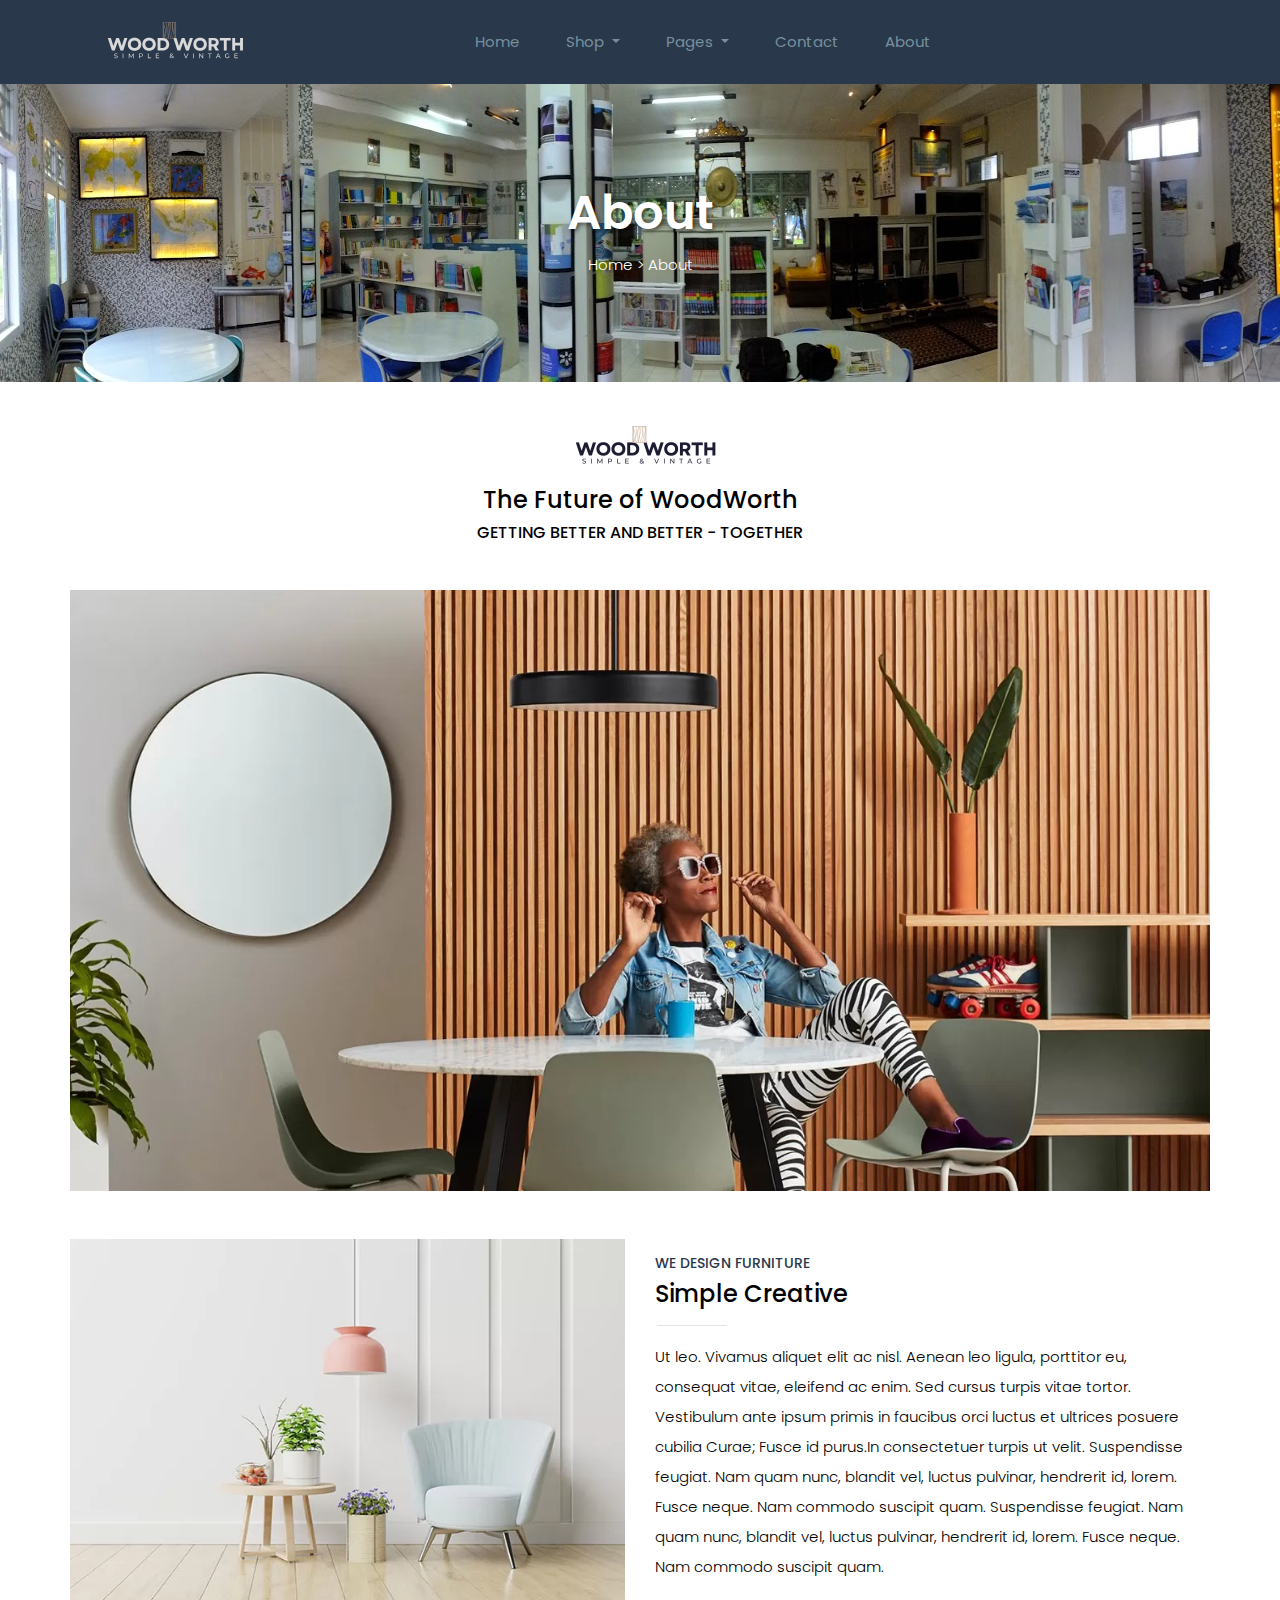
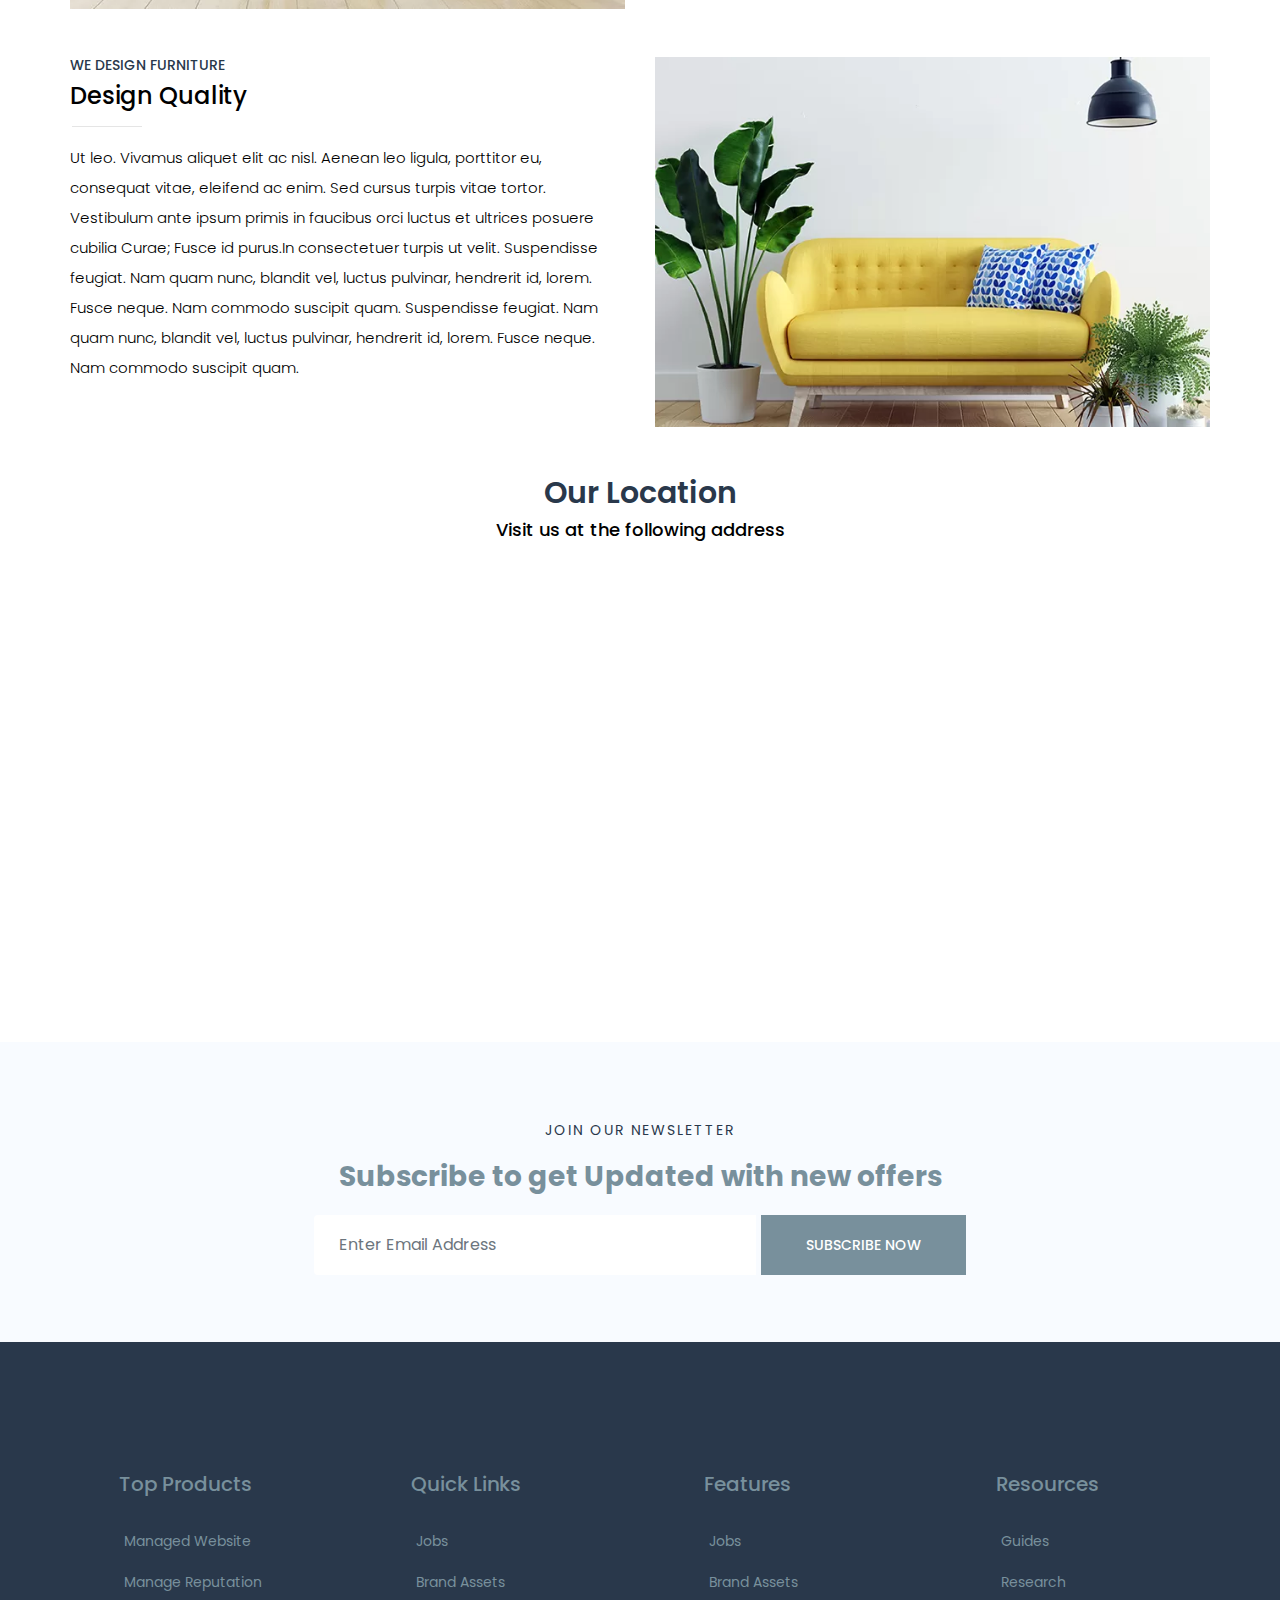
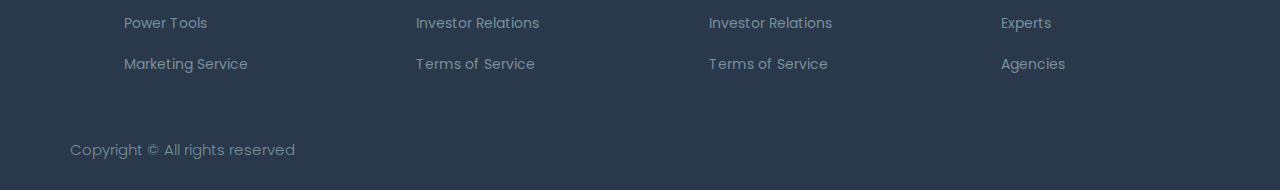
==== commit f01b2be1: "checking and changing. Fixing Errors" ====
--- a/about.html
+++ b/about.html
@@ -35,122 +35,54 @@
         <div class="row align-items-center">
           <div class="col-lg-12">
             <nav class="navbar navbar-expand-lg navbar-light">
-              <a class="navbar-brand" href="index.html">
-                <img src="assets/images/logo.svg" alt="logo" />
-              </a>
-              <button class="navbar-toggler" type="button" data-toggle="collapse"
-                data-target="#navbarSupportedContent"
-                aria-controls="navbarSupportedContent"
-                aria-expanded="false"
-                aria-label="Toggle navigation"
-              >
+              
+              <a class="navbar-brand" href="index.html"><img src="assets/images/logo.svg" alt="logo" /></a>
+              
+              <button class="navbar-toggler" type="button" data-toggle="collapse" data-target="#navbarSupportedContent" aria-controls="navbarSupportedContent" aria-expanded="false" aria-label="Toggle navigation">
                 <span class="menu_icon"><i  style="color: #78909c;" class="fas fa-bars"></i></span>
               </button>
 
-              <div
-                class="collapse navbar-collapse main-menu-item"
-                id="navbarSupportedContent"
-              >
+              <div class="collapse navbar-collapse main-menu-item" id="navbarSupportedContent">
                 <ul class="navbar-nav">
                   <li class="nav-item">
                     <a class="nav-link" href="index.html">Home</a>
                   </li>
                   <li class="nav-item dropdown">
-                    <a
-                      class="nav-link dropdown-toggle"
-                      href="blog.html"
-                      id="navbarDropdown_1"
-                      role="button"
-                      data-toggle="dropdown"
-                      aria-haspopup="true"
-                      aria-expanded="false"
-                    >
+                    <a class="nav-link dropdown-toggle" href="blog.html" id="navbarDropdown_1" role="button" data-toggle="dropdown" aria-haspopup="true" aria-expanded="false">
                       Shop
                     </a>
-                    <div
-                      class="dropdown-menu"
-                      aria-labelledby="navbarDropdown_1"
-                    >
+                    <div class="dropdown-menu" aria-labelledby="navbarDropdown_1">
                       <a class="dropdown-item" href="category.html">
-                        shop category</a
-                      >
-                      <a class="dropdown-item" href="single-product.html"
-                        >product details</a
-                      >
+                        shop category
+                      </a>
+                      <a class="dropdown-item" href="single-product.html">
+                        product details
+                      </a>
                     </div>
                   </li>
                   <li class="nav-item dropdown">
-                    <a
-                      class="nav-link dropdown-toggle"
-                      href="blog.html"
-                      id="navbarDropdown_3"
-                      role="button"
-                      data-toggle="dropdown"
-                      aria-haspopup="true"
-                      aria-expanded="false"
-                    >
+                    <a class="nav-link dropdown-toggle" href="blog.html" id="navbarDropdown_3" role="button" data-toggle="dropdown" aria-haspopup="true" aria-expanded="false">
                       pages
                     </a>
-                    <div
-                      class="dropdown-menu"
-                      aria-labelledby="navbarDropdown_2"
-                    >
-                      <a class="dropdown-item" href="login.html"> login</a>
-                      <a class="dropdown-item" href="tracking.html">tracking</a>
-                      <a class="dropdown-item" href="checkout.html"
-                        >product checkout</a
-                      >
-                      <a class="dropdown-item" href="cart.html"
-                        >shopping cart</a
-                      >
-                      <a class="dropdown-item" href="confirmation.html"
-                        >confirmation</a
-                      >
-                      <a class="dropdown-item" href="elements.html">elements</a>
-                    </div>
-                  </li>
-                  <li class="nav-item dropdown">
-                    <a
-                      class="nav-link dropdown-toggle"
-                      href="blog.html"
-                      id="navbarDropdown_2"
-                      role="button"
-                      data-toggle="dropdown"
-                      aria-haspopup="true"
-                      aria-expanded="false"
-                    >
-                      blog
-                    </a>
-                    <div
-                      class="dropdown-menu"
-                      aria-labelledby="navbarDropdown_2"
-                    >
-                      <a class="dropdown-item" href="blog.html"> blog</a>
-                      <a class="dropdown-item" href="single-blog.html">Single blog</a>
+                    <div class="dropdown-menu" aria-labelledby="navbarDropdown_2">
+                      <a class="dropdown-item" href="checkout.html">product checkout</a>
+                      <a class="dropdown-item" href="cart.html">shopping cart</a>
                     </div>
                   </li>
 
                   <li class="nav-item">
                     <a class="nav-link" href="contact.html">Contact</a>
+                  </li>
+
+                  <li class="nav-item">
+                    <a class="nav-link" href="about.html">About</a>
                   </li>
                 </ul>
               </div>
               <div class="hearer_icon d-flex">
                 <a id="search_1" href="#"><i style="color: #78909c" class="fa-solid fa-magnifying-glass"></i></a>
                 <a href="wishlist.html"><i style="color: #78909c" class="fa-regular fa-heart"></i></a>
-                <div class="dropdown cart">
-                  <a
-                    class="dropdown-toggle"
-                    href="cart.html"
-                    id="navbarDropdown3"
-                    role="button"
-                    data-toggle="dropdown"
-                    aria-haspopup="true"
-                    aria-expanded="false"
-                  >
-                    <i style="color: #78909c" class="fas fa-cart-plus"></i>
-                  </a>
-                </div>
+                <a href="cart.html"><i style="color: #78909c" class="fas fa-cart-plus"></i></a>
               </div>
             </nav>
           </div>
@@ -159,12 +91,7 @@
       <div class="search_input" id="search_input_box">
         <div class="container">
           <form class="d-flex justify-content-between search-inner">
-            <input
-              type="text"
-              class="form-control"
-              id="search_input"
-              placeholder="Search Here"
-            />
+            <input type="text" class="form-control" id="search_input" placeholder="Search Here"/>
             <button type="submit" class="btn"></button>
             <span id="close_search" title="Close Search">
               <i class="fa-solid fa-xmark"></i>
@@ -190,7 +117,7 @@
     <!-- START:: About Section -->
     <section class="about-section mb-5">
       <!-- Logo -->
-      <div class="container text-center mt-4">
+      <div class="container about-container text-center mt-4">
         <img src="assets/images/logo2.png" alt="Logo" class="logo">
         <h3>The Future of WoodWorth</h3>
         <h5>GETTING BETTER AND BETTER - TOGETHER</h5>
@@ -211,7 +138,7 @@
             <!-- "image-hover" class to the images you want to have the hover effect -->
             <img src="assets/images/about1-2-1.jpg.webp" alt="Picture" class="img-fluid image-hover">
           </div>
-          <div class="col-md-6">
+          <div class="col-md-6 mt-3">
             <h6 style="color: #29384B;">WE DESIGN FURNITURE</h6>
             <h3>Simple Creative</h3>
             <hr style="color: black; width: 5em; margin-left: 2px; font-weight: bold;">
@@ -260,13 +187,13 @@
           <div class="col-md-6 mb-4">
             <iframe
               src="https://www.google.com/maps/embed?pb=!1m18!1m12!1m3!1d4967.865308490466!2d-0.024290844705197046!3d51.496103327804384!2m3!1f0!2f0!3f0!3m2!1i1024!2i768!4f13.1!3m3!1m2!1s0x487602c0671641a1%3A0x266a92454825f03e!2s10%2C%2016%20Tiller%20Rd%2C%20London%20E14%208PX%2C%20UK!5e0!3m2!1sen!2s!4v1701078741032!5m2!1sen!2s"
-              width="100%" height="400" style="border:0;" allowfullscreen="" loading="lazy"
+              style="border:0;" allowfullscreen="" loading="lazy"
               referrerpolicy="no-referrer-when-downgrade"></iframe>
           </div>
           <div class="col-md-6 mb-4">
             <iframe
               src="https://www.google.com/maps/embed?pb=!1m18!1m12!1m3!1d4967.865308490466!2d-0.024290844705197046!3d51.496103327804384!2m3!1f0!2f0!3f0!3m2!1i1024!2i768!4f13.1!3m3!1m2!1s0x487602c0671641a1%3A0x266a92454825f03e!2s10%2C%2016%20Tiller%20Rd%2C%20London%20E14%208PX%2C%20UK!5e0!3m2!1sen!2s!4v1701078741032!5m2!1sen!2s"
-              width="100%" height="400" style="border:0;" allowfullscreen="" loading="lazy"
+              style="border:0;" allowfullscreen="" loading="lazy"
               referrerpolicy="no-referrer-when-downgrade"></iframe>
           </div>
         </div>
--- a/assets/css/style.css
+++ b/assets/css/style.css
@@ -7841,11 +7841,12 @@
   color: var(--textColor);
   margin-bottom: 10px;
   display: inline-block;
+  padding: 5px;
 }
 
 
 .footer_part .single_footer_part .list-unstyled li a:hover {
-  color: white !important;
+  color: white;
 }
 
 
@@ -8189,6 +8190,10 @@
 @media (max-width: 778px){ 
   .top-banner{
     margin-top: 72px;
+  }
+
+  .top-banner img{
+    height: 230px;
   }
 }
 
@@ -8328,6 +8333,30 @@
   .wish_description h5, .wish_description p, .wish_btn p, .wish_btn button{
     font-size: 12px;
   }
+
+  .about-section h3{
+    font-size: 18px !important;
+  }
+
+  .about-section h5{
+    font-size: 12px !important;
+  }
+
+  .about-section h2{
+    font-size: 22px !important;
+  }
+
+  .about-section h4{
+    font-size: 14px !important;
+  }
+
+  .about-section p{
+    font-size: 14px !important;
+  }
+
+  .contact-section-para p{
+    font-size: 12px !important;
+  }
 }
 /* END: Product Page new css */
 .cart-product-img {
@@ -8366,9 +8395,19 @@
   height: 38px;
 }
 
+iframe{
+  width: 100%;
+  height: 400px;
+}
+
 @media (max-width: 778px){
   .top-bar-container{
     margin-top: 10px;
+  }
+
+  iframe{
+    width: 100%;
+    height: 300px;
   }
 }
 
@@ -8393,8 +8432,84 @@
   .mycrousel {
     margin-top: 60px;
   }
-}
-
-#your-order {
+
+  iframe{
+    width: 100%;
+    height: 250px;
+  }
+
+  .contact-section-para h2, .contact-form-section h2{
+    font-size: 22px !important;
+  }
+
+  .contact-section-para p{
+    font-size: 14px !important;
+  }
+}
+
+.sticky{
+  position: -webkit-sticky;
   position: sticky;
-}+  top: 0;
+}
+
+input[id^="exampleFormControlInput1"] {
+  border: none;
+  border-bottom: 1px solid #dfe3e7; 
+  outline: none;
+}
+
+
+@media (max-width: 414px) {
+  .table-xs tr,
+  .table-xs td,
+  .table-xs tbody,
+  .table-xs thead,
+  .table-xs tfoot,
+  .table-xs th {
+    display: table;
+    width: 100%;
+    border-collapse: separate;
+  }
+  .table-xs > tbody tr:first-child {
+    position: absolute;
+    top: -9999px;
+    left: -9999px;
+  }
+  .table-xs td[title]:before {
+    content: attr(title) ": ";
+  }
+  .table-xs td:before {
+    white-space: nowrap;
+    width: 50%;
+    display: table-cell;
+    text-align: left;
+    font-weight: bold;
+  }
+  .table-xs .item-row td:first-child,
+  .table-xs .item-row td:nth-child(2) {
+    border: 0 none;
+  }
+  .table-xs .item-row td:first-child {
+    border: 0 none;
+  }
+  .table-xs .item-row td:last-child {
+    background: #eee;
+    border-bottom: 2px solid #a2a2a2;
+    font-weight: bold;
+  }
+  .table-xs .item-row img {
+    margin-bottom: 1em;
+  }
+  .table-xs .total-row td {
+    display: table-cell;
+    width: 1%;
+    border-top: 0 none;
+    border-bottom: 3px double #a2a2a2;
+    font-weight: bold;
+    font-size: 1.5em;
+  }
+  .table-xs .total-row td:first-child {
+    width: 99%;
+  }
+}
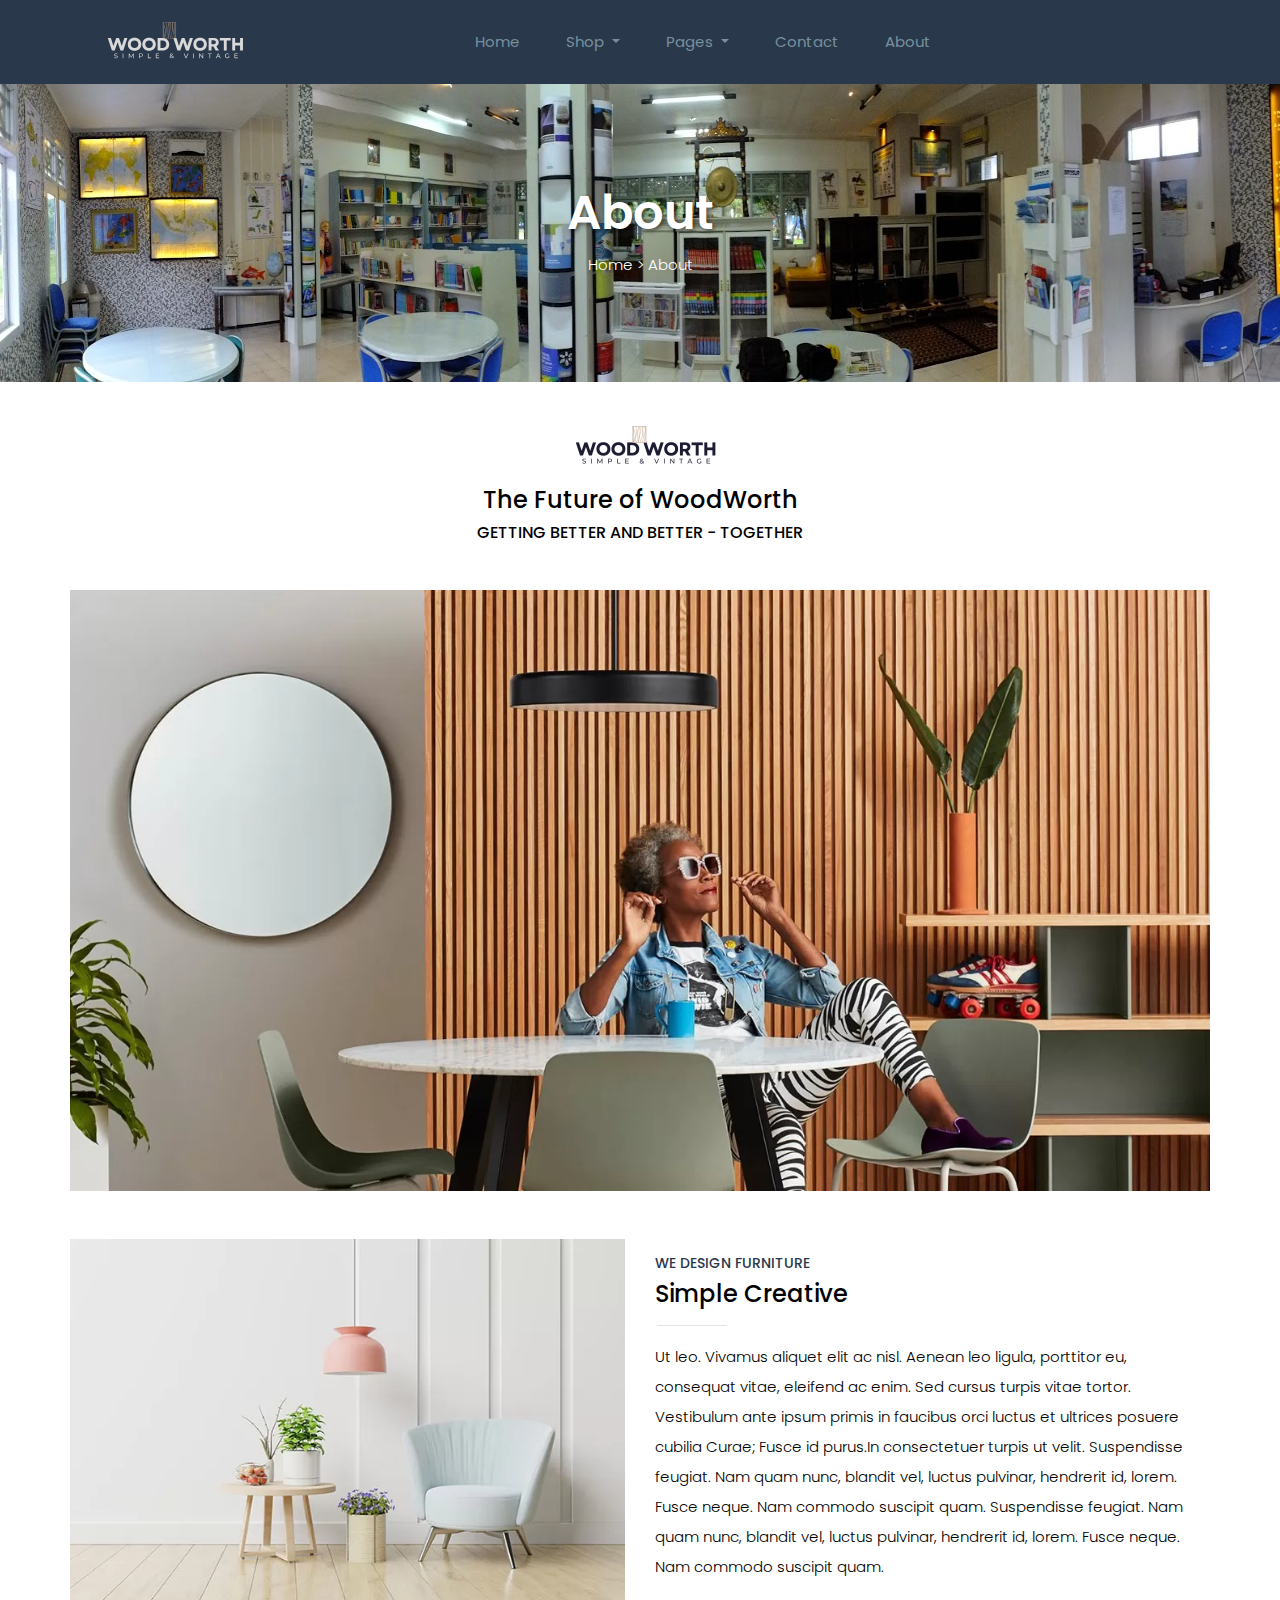
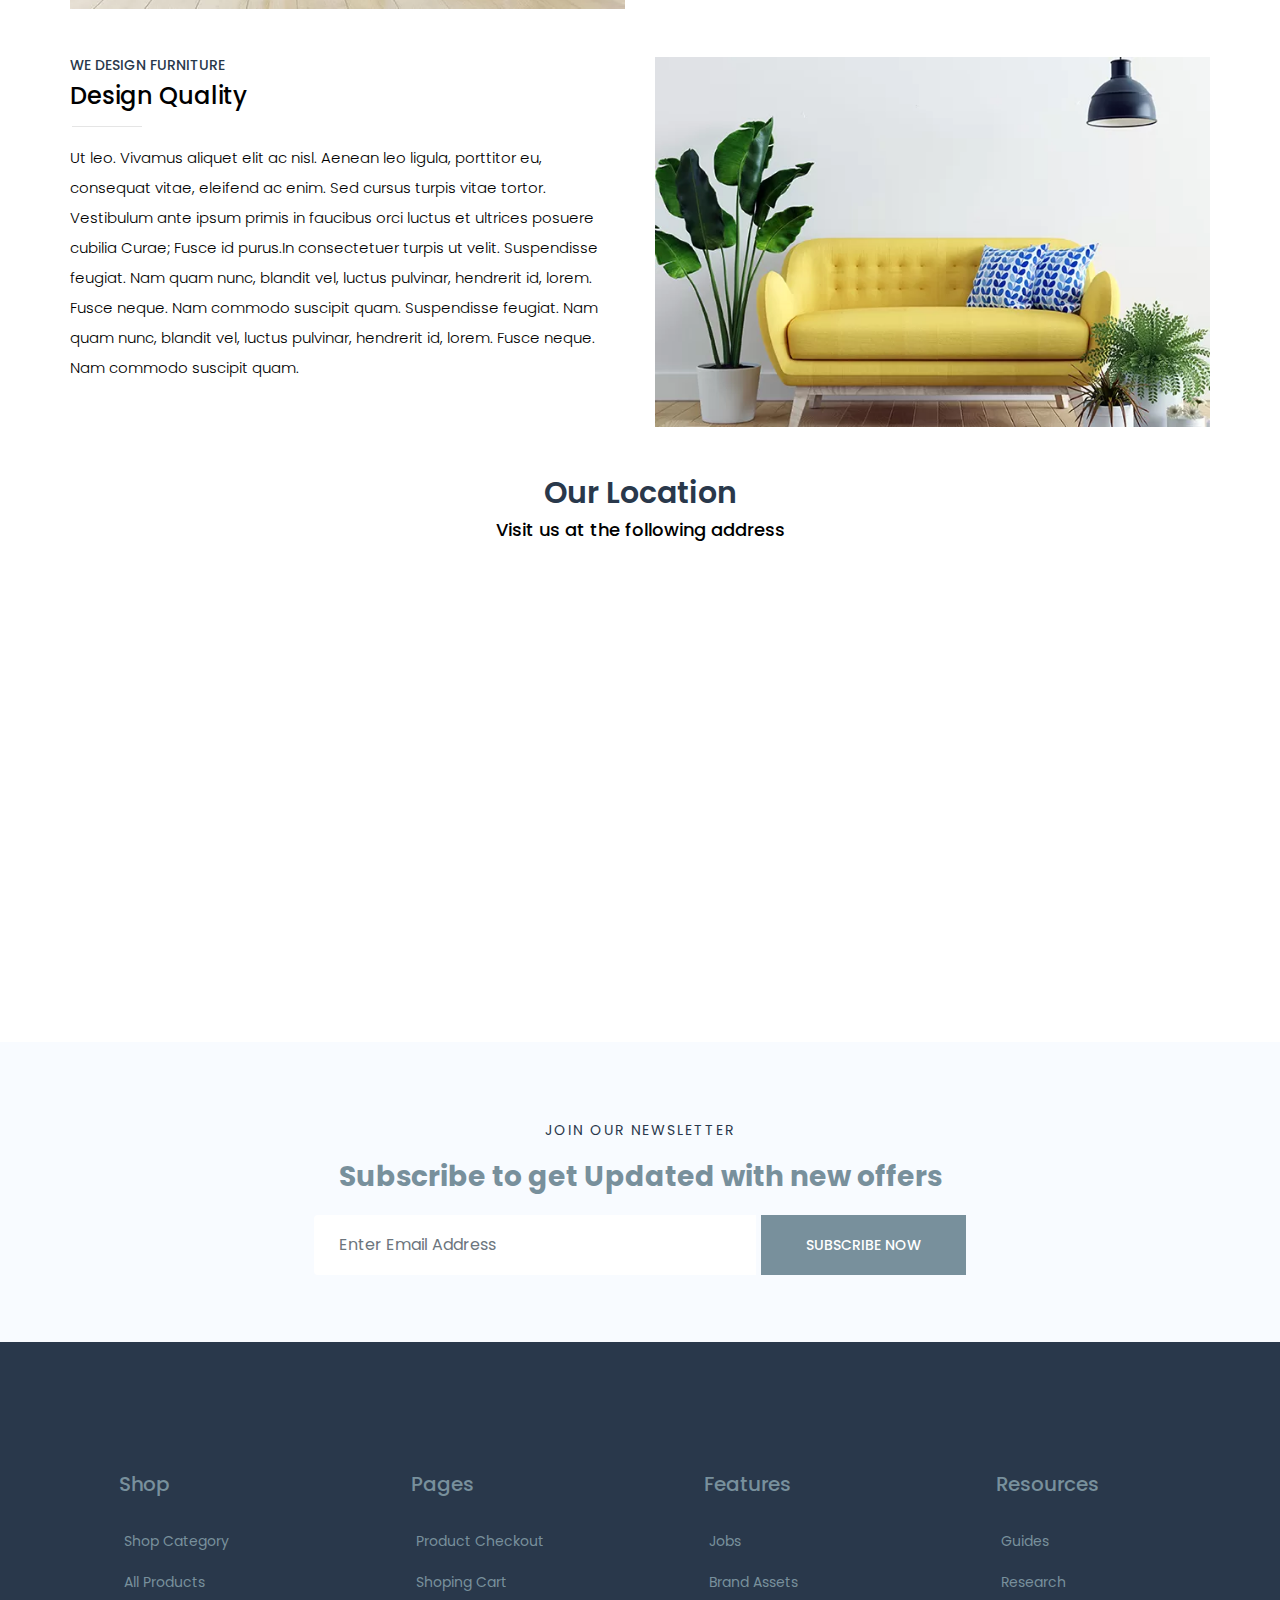
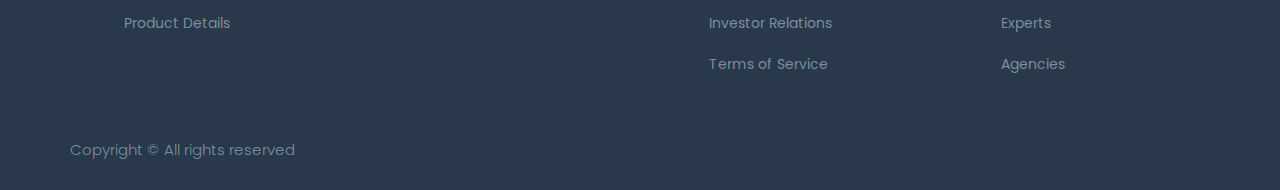
==== commit 49150c62: "suggested changes are done and personal changes" ====
--- a/about.html
+++ b/about.html
@@ -55,6 +55,9 @@
                       <a class="dropdown-item" href="category.html">
                         shop category
                       </a>
+                      <a class="dropdown-item" href="allproducts.html">
+                        All Products
+                      </a>
                       <a class="dropdown-item" href="single-product.html">
                         product details
                       </a>
--- a/assets/css/style.css
+++ b/assets/css/style.css
@@ -8125,7 +8125,8 @@
 }
 
 .contact-form-section button {
-  color: black;
+  color: white;
+  background-color: #29384B;
   padding: 10px 20px;
   border: 1px solid black;
   box-shadow: 0 0 5px #000;
@@ -8137,8 +8138,8 @@
 }
 
 .contact-form-section button:hover {
-  background-color: #29384B;
-  color: #fff;
+  background-color: white;
+  color: black;
 }
 
 .top-banner {
@@ -8389,6 +8390,7 @@
 
 .sort-by{
   display: flex;
+  gap: 0.5rem;
 }
 
 .product-search-button{
@@ -8513,3 +8515,49 @@
     width: 99%;
   }
 }
+
+@media (max-width: 320px){
+  .newsletter-btn {
+    margin-top: 50px;
+  }
+  .newsletter-btn a{
+    padding: 10px 5px !important;
+  }
+
+  .box-right h4, .box-right label{
+    font-size: 14px !important;
+  }
+
+  .box-right h3{
+    font-size: 15px !important;
+  }
+
+  .p_name, .subtotal{
+    margin-bottom: 10px;
+  }
+  .box-left hr, .box-right hr {
+    display: none !important;
+}
+
+.br-price{
+  margin-bottom: 45px;
+}
+
+.box-right label{
+  font-size: 10px !important;
+}
+
+.total_price{
+ margin-top: 18px; 
+}
+
+.product_details, .product_details p small {
+  font-size: 11px;
+  line-height: -2px;
+}
+
+#palypal{
+  margin-bottom: 20px;
+}
+
+}